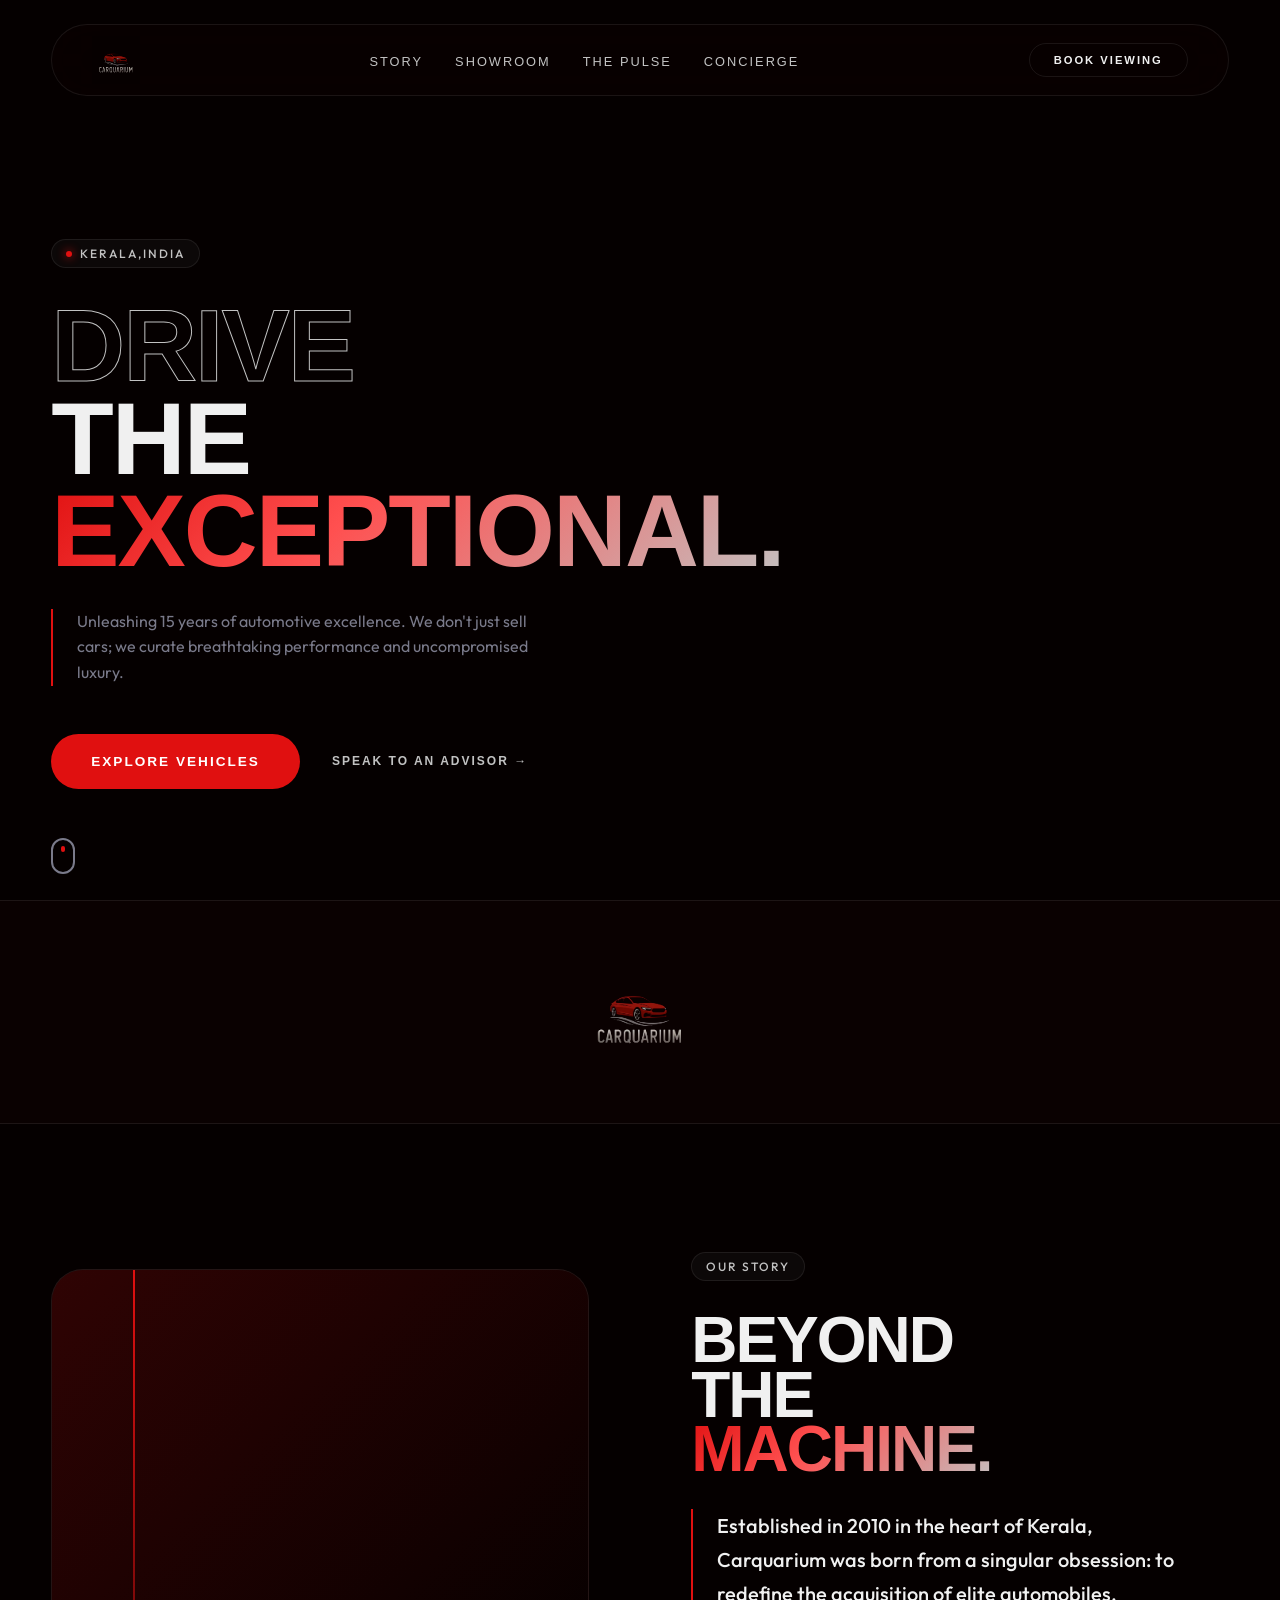
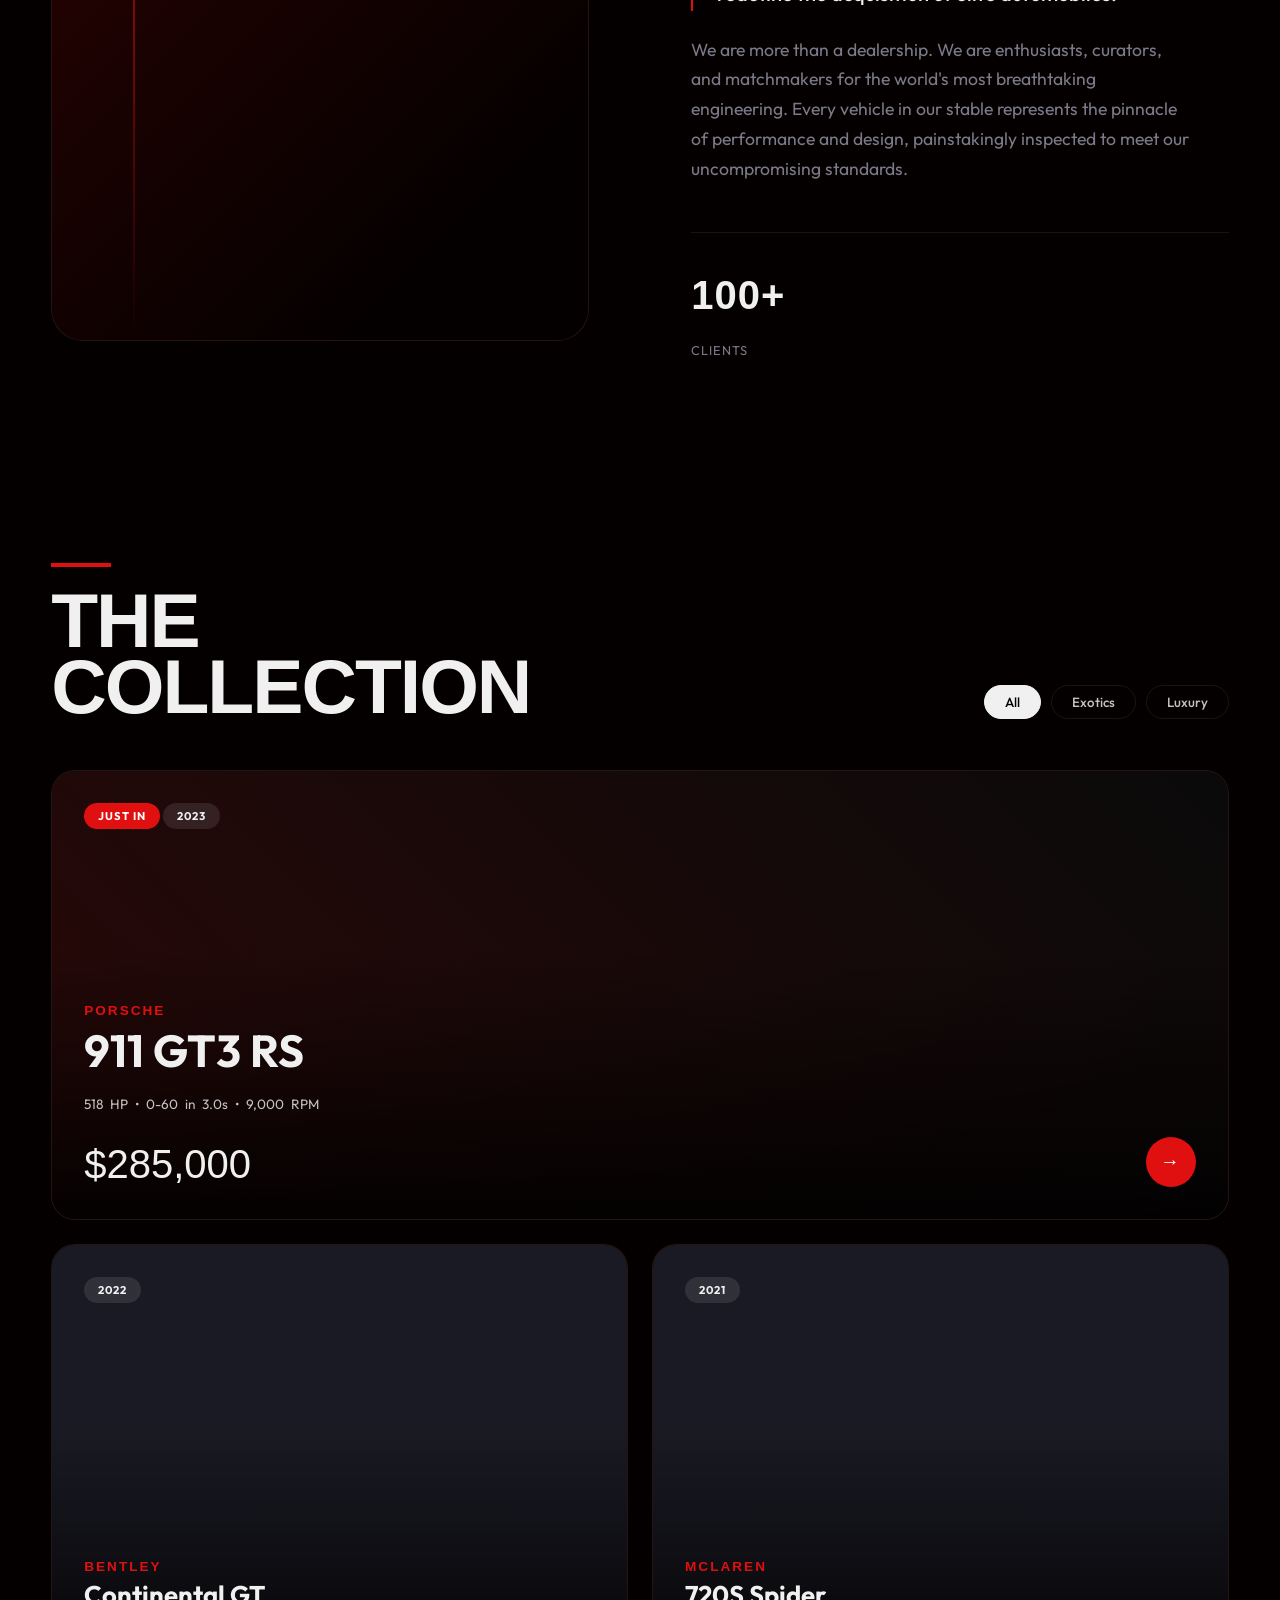
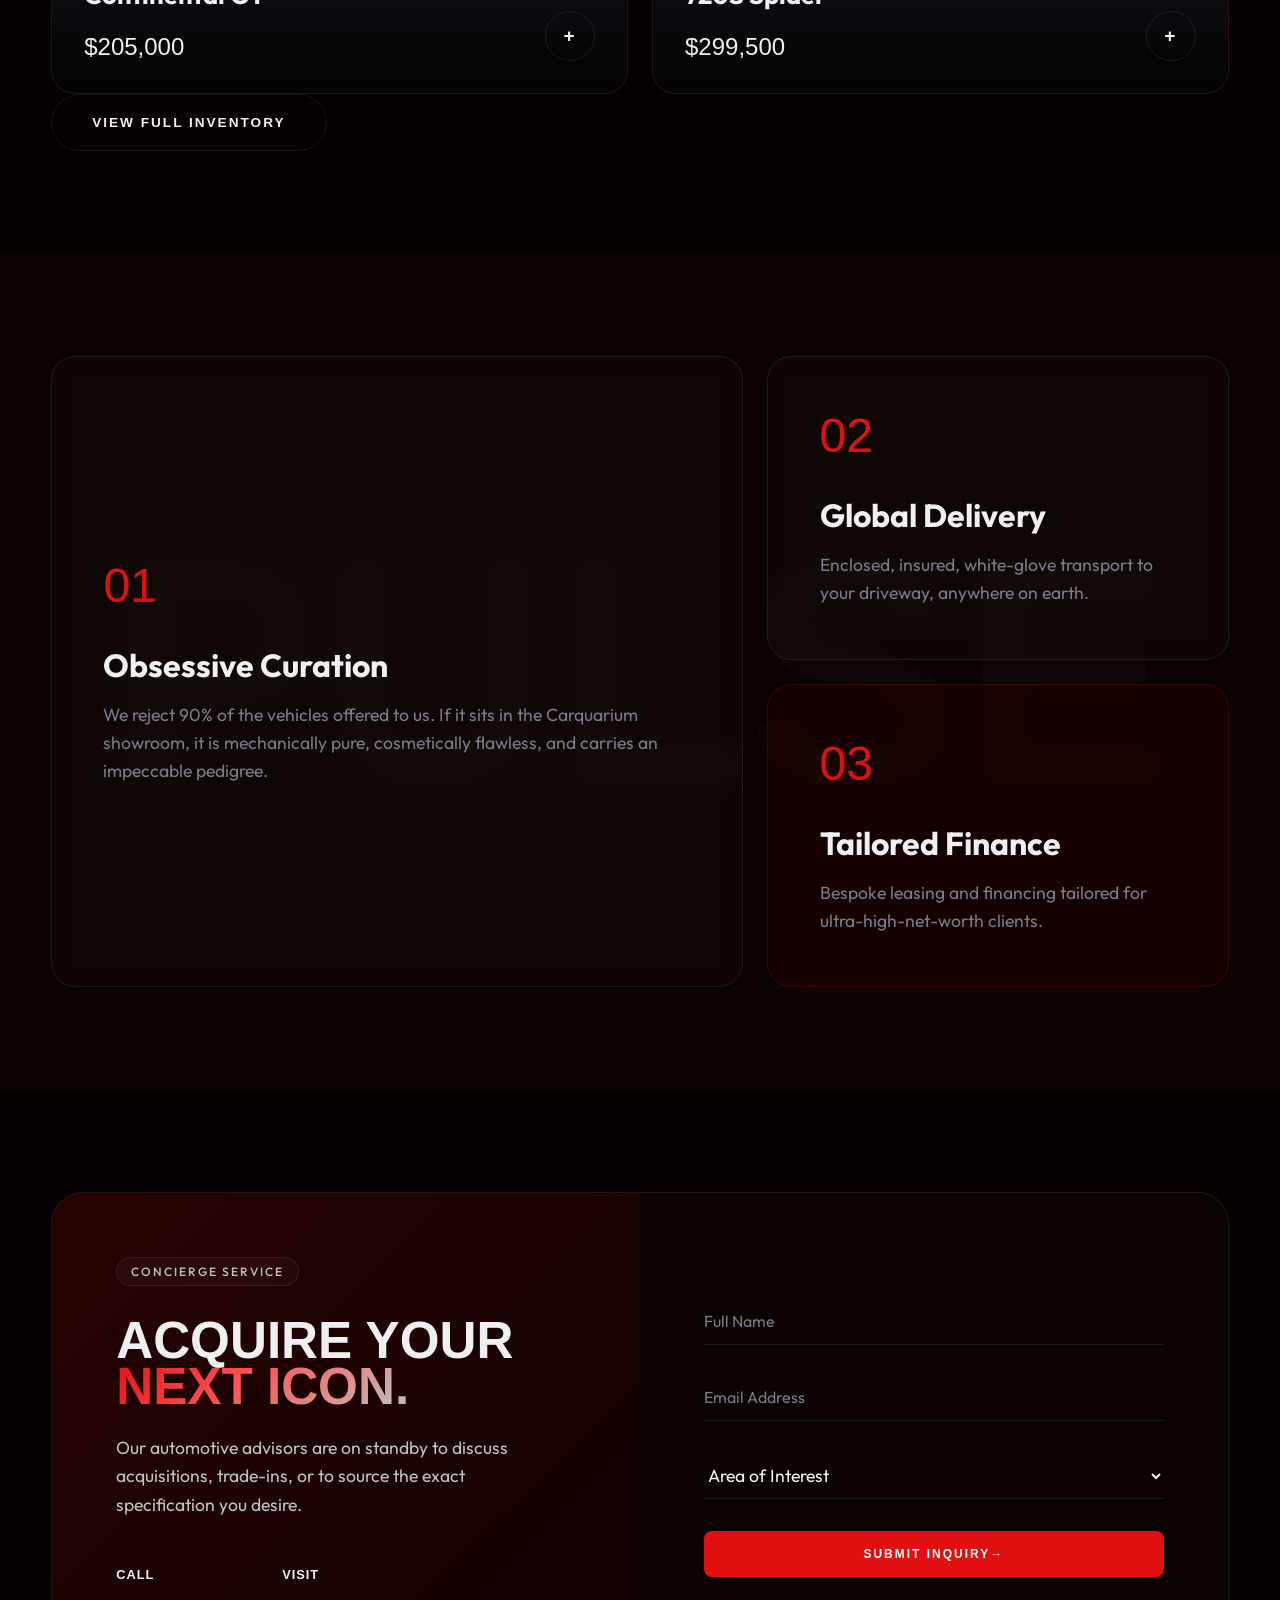
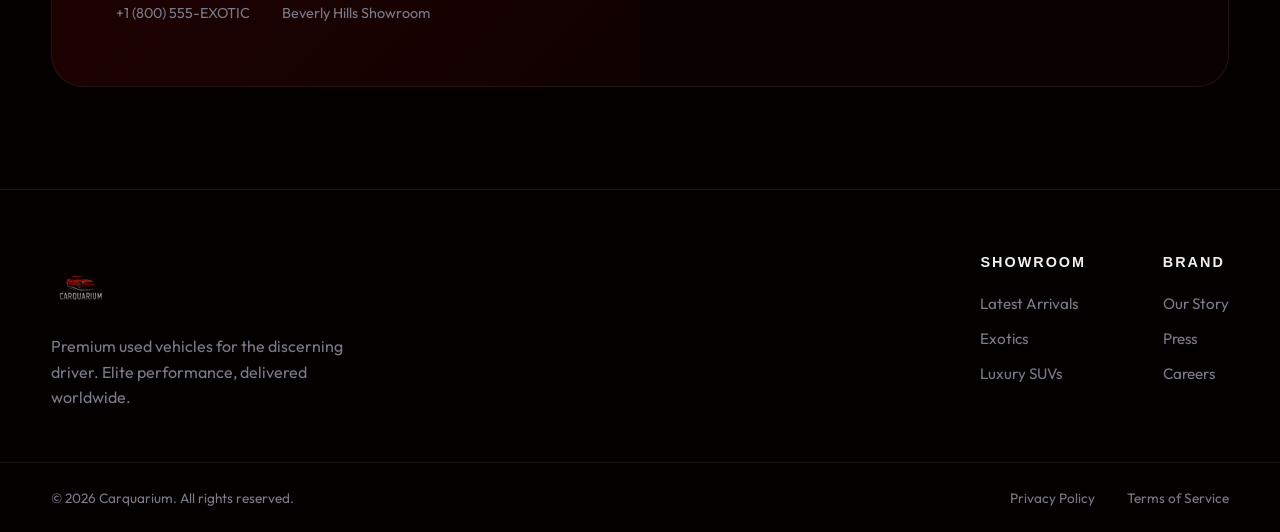
==== index.html @ a544fee6 "Added Whatsapp Feature" ====
<!DOCTYPE html>
<html lang="en">

<head>
  <meta charset="UTF-8" />
  <meta name="viewport" content="width=device-width, initial-scale=1.0" />
  <title>Carquarium | Elite Automotive Showroom</title>

  <link rel="preconnect" href="https://fonts.googleapis.com">
  <link rel="preconnect" href="https://fonts.gstatic.com" crossorigin>
  <link
    href="https://fonts.googleapis.com/css2?family=Syncopate:wght@400;700&family=Outfit:wght@300;400;500;700;900&display=swap"
    rel="stylesheet">
  <link rel="stylesheet" href="styles.css" />
</head>

<body>

  <!-- Floating Navbar -->
  <nav class="navbar drop-in" id="navbar">
    <div class="nav-pill">
      <a href="#" class="logo">
        <img src="logo.JPG" alt="Carquarium" class="logo-img" />
      </a>
      <ul class="nav-links">
        <li><a href="#about">Story</a></li>
        <li><a href="#showroom">Showroom</a></li>
        <li><a href="#pulse">The Pulse</a></li>
        <li><a href="#concierge">Concierge</a></li>
      </ul>
      <a href="#concierge" class="btn btn-outline nav-cta">Book Viewing</a>

      <button class="menu-btn" id="menu-btn">
        <span></span><span></span>
      </button>
    </div>
  </nav>

  <!-- Dynamic Hero -->
  <header class="hero" id="hero">
    <div class="hero-bg">
      <div class="glow-orb red"></div>
      <div class="glow-orb silver"></div>
      <div class="grid-overlay"></div>
    </div>

    <div class="hero-content container">
      <div class="hero-text">
        <div class="badge fade-up"><span class="dot"></span> Kerala,India</div>
        <h1 class="fade-up delay-1">
          <span class="outline-text">DRIVE</span><br />
          THE<br />
          <span class="gradient-text">EXCEPTIONAL.</span>
        </h1>
        <p class="fade-up delay-2">Unleashing 15 years of automotive excellence. We don't just sell cars; we curate
          breathtaking performance and uncompromised luxury.</p>
        <div class="hero-actions fade-up delay-3">
          <a href="#showroom" class="btn btn-primary btn-lg">Explore Vehicles</a>
          <a href="#concierge" class="btn btn-text">Speak to an Advisor &rarr;</a>
        </div>
      </div>

      <div class="scroll-prompt fade-up delay-5">
        <div class="mouse">
          <div class="wheel"></div>
        </div>
      </div>
  </header>

  <div class="brand-showcase section-dark">
    <div class="container center-content">
      <img src="logo.JPG" alt="Carquarium" class="showcase-logo" />
    </div>
  </div>

  <!-- About Section -->
  <section class="section about-story" id="about">
    <div class="container about-grid">
      <div class="about-visual reveal">
        <div class="visual-gradient-box"></div>
        <div class="visual-accent-line"></div>
      </div>
      <div class="about-content reveal">
        <div class="badge">Our Story</div>
        <h2>BEYOND<br />THE<br /><span class="gradient-text">MACHINE.</span></h2>
        <p class="lead-text">Established in 2010 in the heart of Kerala, Carquarium was born from a singular
          obsession: to redefine the acquisition of elite automobiles.</p>
        <p>We are more than a dealership. We are enthusiasts, curators, and matchmakers for the world's most
          breathtaking engineering. Every vehicle in our stable represents the pinnacle of performance and design,
          painstakingly inspected to meet our uncompromising standards.</p>
        <div class="about-stats-row">
          <div class="a-stat"><strong>100+</strong><br /> Clients</div>
          <!-- <div class="a-stat"><strong>40+</strong><br />Countries Served</div> -->
        </div>
      </div>
    </div>
  </section>

  <!-- Showroom (Bento Grid) -->
  <section class="section showroom" id="showroom">
    <div class="container">
      <div class="section-header boxed reveal">
        <div class="header-line"></div>
        <h2 class="title-massive">THE<br />COLLECTION</h2>
        <div class="filter-pills">
          <button class="filter-pill active" data-filter="all">All</button>
          <button class="filter-pill" data-filter="exotic">Exotics</button>
          <button class="filter-pill" data-filter="luxury">Luxury</button>
        </div>
      </div>

      <div class="bento-grid">
        <!-- Featured Huge Card -->
        <article class="bento-card hero-car exotic reveal">
          <div class="card-bg"></div>
          <div class="card-gradient"></div>
          <div class="card-content">
            <div class="car-tags">
              <span class="tag hot">JUST IN</span>
              <span class="tag">2023</span>
            </div>
            <div class="car-info">
              <h3 class="car-brand">PORSCHE</h3>
              <h4 class="car-model">911 GT3 RS</h4>
              <div class="specs">
                <span>518 HP</span> • <span>0-60 in 3.0s</span> • <span>9,000 RPM</span>
              </div>
              <div class="car-bottom">
                <div class="price">$285,000</div>
                <button class="btn btn-primary btn-icon">&rarr;</button>
              </div>
            </div>
          </div>
        </article>

        <!-- Standard Cards -->
        <article class="bento-card luxury reveal">
          <div class="card-bg"></div>
          <div class="card-gradient"></div>
          <div class="card-content">
            <div class="car-tags"><span class="tag">2022</span></div>
            <div class="car-info">
              <h3 class="car-brand">BENTLEY</h3>
              <h4 class="car-model">Continental GT</h4>
              <div class="car-bottom">
                <div class="price">$205,000</div>
                <button class="btn btn-outline btn-icon">+</button>
              </div>
            </div>
          </div>
        </article>

        <article class="bento-card exotic reveal">
          <div class="card-bg"></div>
          <div class="card-gradient"></div>
          <div class="card-content">
            <div class="car-tags"><span class="tag">2021</span></div>
            <div class="car-info">
              <h3 class="car-brand">MCLAREN</h3>
              <h4 class="car-model">720S Spider</h4>
              <div class="car-bottom">
                <div class="price">$299,500</div>
                <button class="btn btn-outline btn-icon">+</button>
              </div>
            </div>
          </div>
        </article>
      </div>

      <div class="center-btn reveal">
        <a href="inventory.html" class="btn btn-outline btn-lg">View Full Inventory</a>
      </div>
    </div>
  </section>

  <!-- The Pulse (Bento Features) -->
  <section class="section pulse section-dark" id="pulse">
    <div class="bg-typography">PULSE</div>
    <div class="container">
      <div class="bento-features">
        <div class="feature-box primary reveal">
          <div class="feat-icon">01</div>
          <h3>Obsessive Curation</h3>
          <p>We reject 90% of the vehicles offered to us. If it sits in the Carquarium showroom, it is mechanically
            pure, cosmetically flawless, and carries an impeccable pedigree.</p>
        </div>

        <div class="feature-box secondary reveal">
          <div class="feat-icon">02</div>
          <h3>Global Delivery</h3>
          <p>Enclosed, insured, white-glove transport to your driveway, anywhere on earth.</p>
        </div>

        <div class="feature-box secondary dark reveal">
          <div class="feat-icon">03</div>
          <h3>Tailored Finance</h3>
          <p>Bespoke leasing and financing tailored for ultra-high-net-worth clients.</p>
        </div>
      </div>
    </div>
  </section>

  <!-- Concierge (Contact Block) -->
  <section class="section concierge" id="concierge">
    <div class="container">
      <div class="concierge-card reveal">
        <div class="concierge-text">
          <div class="badge">Concierge Service</div>
          <h2>ACQUIRE YOUR<br /><span class="gradient-text">NEXT ICON.</span></h2>
          <p>Our automotive advisors are on standby to discuss acquisitions, trade-ins, or to source the exact
            specification you desire.</p>
          <div class="contact-methods">
            <div class="c-method">
              <strong>CALL</strong><br />+1 (800) 555-EXOTIC
            </div>
            <div class="c-method">
              <strong>VISIT</strong><br />Beverly Hills Showroom
            </div>
          </div>
        </div>

        <div class="concierge-form">
          <form id="contactForm">
            <div class="input-group">
              <input type="text" id="name" required placeholder=" " />
              <label for="name">Full Name</label>
            </div>
            <div class="input-group">
              <input type="email" id="email" required placeholder=" " />
              <label for="email">Email Address</label>
            </div>
            <div class="input-group">
              <select id="interest" required>
                <option value="" disabled selected>Area of Interest</option>
                <option value="buy">Acquire a Vehicle</option>
                <option value="sell">Sell/Trade my Vehicle</option>
                <option value="source">Source a specific car</option>
              </select>
            </div>
            <button type="submit" class="btn btn-primary btn-full">Submit Inquiry <span
                class="arrow">&rarr;</span></button>
            <div id="formSuccess" class="form-status">Message received. We will contact you shortly.</div>
          </form>
        </div>
      </div>
    </div>
  </section>

  <!-- Dark Footer -->
  <footer class="footer">
    <div class="container footer-content">
      <div class="footer-left">
        <img src="logo.JPG" class="footer-logo" alt="Carquarium">
        <p class="footer-desc">Premium used vehicles for the discerning driver. Elite performance, delivered worldwide.
        </p>
      </div>
      <div class="footer-links">
        <div class="link-col">
          <h4>Showroom</h4>
          <a href="#">Latest Arrivals</a>
          <a href="#">Exotics</a>
          <a href="#">Luxury SUVs</a>
        </div>
        <div class="link-col">
          <h4>Brand</h4>
          <a href="#">Our Story</a>
          <a href="#">Press</a>
          <a href="#">Careers</a>
        </div>
      </div>
    </div>
    <div class="container footer-bottom">
      <p>&copy; 2026 Carquarium. All rights reserved.</p>
      <div class="legal-links">
        <a href="#">Privacy Policy</a>
        <a href="#">Terms of Service</a>
      </div>
    </div>
  </footer>

  <script src="script.js"></script>
</body>

</html>
---- styles.css ----
/* ============================================================
   CARQUARIUM — High-End Redesign (Bento, Sleek, Dynamic)
   ============================================================ */

/* ——— RESET & BASE ——— */
*,
*::before,
*::after {
  box-sizing: border-box;
  margin: 0;
  padding: 0;
}

:root {
  --bg-deep: #050000;
  --bg-surface: #0a0101;
  --bg-bento: #110101;
  --red: #e01010;
  --red-glow: rgba(220, 16, 16, 0.3);
  --silver: #c2c2c2;
  --silver-dim: #7a7a8a;
  --white: #f0f0f0;
  --border-light: rgba(255, 255, 255, 0.08);

  --font-display: 'Syncopate', sans-serif;
  /* Wide, high-end display font */
  --font-sans: 'Outfit', sans-serif;
}

html {
  scroll-behavior: smooth;
  background: var(--bg-deep);
}

body {
  font-family: var(--font-sans);
  background-color: var(--bg-deep);
  color: var(--white);
  overflow-x: hidden;
  -webkit-font-smoothing: antialiased;
}

/* ——— TYPOGRAPHY & GRADS ——— */
.gradient-text {
  background: linear-gradient(135deg, var(--red) 0%, #ff5050 40%, var(--silver) 100%);
  -webkit-background-clip: text;
  -webkit-text-fill-color: transparent;
  background-clip: text;
}

.outline-text {
  color: transparent;
  -webkit-text-stroke: 1px var(--silver);
}

h1,
h2,
h3,
h4 {
  font-family: var(--font-display);
  text-transform: uppercase;
}

a {
  text-decoration: none;
  color: inherit;
}

ul {
  list-style: none;
}

/* ——— REUSABLE UI ——— */
.container {
  max-width: 1400px;
  margin: 0 auto;
  padding: 0 4vw;
}

.section {
  padding: 8vw 0;
  position: relative;
}

.section-dark {
  background: var(--bg-surface);
}

.badge {
  display: inline-flex;
  align-items: center;
  gap: 8px;
  padding: 6px 14px;
  border: 1px solid var(--border-light);
  border-radius: 100px;
  background: rgba(255, 255, 255, 0.03);
  font-size: 0.75rem;
  font-weight: 500;
  letter-spacing: 2px;
  text-transform: uppercase;
  margin-bottom: 2rem;
  color: var(--silver);
}

.badge .dot {
  width: 6px;
  height: 6px;
  background: var(--red);
  border-radius: 50%;
  box-shadow: 0 0 10px var(--red);
}

.btn {
  display: inline-flex;
  align-items: center;
  justify-content: center;
  padding: 16px 32px;
  font-family: var(--font-display);
  font-size: 0.75rem;
  font-weight: 700;
  letter-spacing: 2px;
  text-transform: uppercase;
  border-radius: 100px;
  transition: all 0.4s cubic-bezier(0.2, 0.8, 0.2, 1);
  cursor: pointer;
}

.btn-primary {
  background: var(--red);
  color: #fff;
  border: none;
}

.btn-primary:hover {
  background: #ff1e1e;
  box-shadow: 0 10px 30px var(--red-glow);
  transform: translateY(-2px);
}

.btn-outline {
  background: transparent;
  color: var(--white);
  border: 1px solid var(--border-light);
}

.btn-outline:hover {
  border-color: var(--silver);
  background: rgba(255, 255, 255, 0.05);
}

.btn-text {
  background: transparent;
  color: var(--silver);
  padding: 16px 0;
}

.btn-text:hover {
  color: var(--red);
  letter-spacing: 3px;
}

.btn-icon {
  width: 50px;
  height: 50px;
  padding: 0;
  border-radius: 50%;
  font-size: 1.2rem;
}

.btn-lg {
  padding: 20px 40px;
  font-size: 0.85rem;
}

.btn-full {
  width: 100%;
  border-radius: 8px;
}

/* ——— DYNAMIC MAXIMIZING NAVBAR ——— */
.navbar {
  position: fixed;
  top: 1.5rem;
  left: 0;
  right: 0;
  z-index: 1000;
  display: flex;
  justify-content: center;
  transition: all 0.5s cubic-bezier(0.16, 1, 0.3, 1);
  pointer-events: none;
}

.navbar.scrolled {
  top: 0;
  pointer-events: auto;
}

.nav-pill {
  pointer-events: auto;
  width: 92%;
  max-width: 1200px;
  background: rgba(10, 1, 1, 0.6);
  backdrop-filter: blur(24px);
  -webkit-backdrop-filter: blur(24px);
  border: 1px solid var(--border-light);
  padding: 0.7rem 2.5rem;
  border-radius: 100px;
  display: flex;
  align-items: center;
  justify-content: space-between;
  transition: all 0.5s cubic-bezier(0.16, 1, 0.3, 1);
}

.navbar.scrolled .nav-pill {
  width: 100%;
  max-width: 100%;
  border-radius: 0;
  background: rgba(5, 0, 0, 0.92);
  padding: 1rem 6vw;
  border-left: none;
  border-right: none;
  border-top: none;
  box-shadow: 0 10px 40px rgba(0, 0, 0, 0.5);
}

.logo-img {
  height: 48px;
  transition: height 0.4s ease;
  mix-blend-mode: screen;
  filter: contrast(1.1);
  display: block;
}

.navbar.scrolled .logo-img {
  height: 44px;
}

.nav-links {
  display: flex;
  gap: 2.5vw;
}

.nav-links a {
  font-size: 0.8rem;
  font-weight: 500;
  color: var(--silver);
  text-transform: uppercase;
  letter-spacing: 2px;
  font-family: var(--font-display);
  transition: all 0.3s ease;
}

.nav-links a:hover {
  color: var(--white);
  text-shadow: 0 0 10px var(--red);
}

.nav-cta {
  padding: 10px 24px;
  font-size: 0.7rem;
}

.menu-btn {
  display: none;
}

/* ——— HERO (DYNAMIC ASYMMETRIC) ——— */
.hero {
  min-height: 100vh;
  position: relative;
  display: flex;
  align-items: center;
  padding-top: 10vw;
  overflow: hidden;
}

.hero-bg {
  position: absolute;
  inset: 0;
  z-index: -1;
  background: var(--bg-deep);
}

.glow-orb {
  position: absolute;
  border-radius: 50%;
  filter: blur(150px);
  animation: float 10s ease-in-out infinite alternate;
}

.glow-orb.red {
  width: 60vw;
  height: 60vw;
  background: rgba(220, 16, 16, 0.15);
  top: -10vw;
  right: -20vw;
}

.glow-orb.silver {
  width: 50vw;
  height: 50vw;
  background: rgba(255, 255, 255, 0.05);
  bottom: -20vw;
  left: -10vw;
  animation-delay: -5s;
}

.grid-overlay {
  position: absolute;
  inset: 0;
  background-image:
    linear-gradient(rgba(255, 255, 255, 0.03) 1px, transparent 1px),
    linear-gradient(90deg, rgba(255, 255, 255, 0.03) 1px, transparent 1px);
  background-size: 4vw 4vw;
  mask-image: linear-gradient(to bottom, black 40%, transparent 100%);
  -webkit-mask-image: linear-gradient(to bottom, black 40%, transparent 100%);
}

.hero-content {
  width: 100%;
  display: flex;
  justify-content: space-between;
  align-items: flex-end;
}

.hero-text {
  max-width: 800px;
}

.hero-text h1 {
  font-size: clamp(3.5rem, 8vw, 8rem);
  line-height: 0.9;
  letter-spacing: -2px;
  margin-bottom: 2rem;
}

.hero-text p {
  font-size: clamp(1rem, 1.2vw, 1.2rem);
  color: var(--silver-dim);
  max-width: 480px;
  line-height: 1.6;
  margin-bottom: 3rem;
  border-left: 2px solid var(--red);
  padding-left: 1.5rem;
}

.hero-actions {
  display: flex;
  gap: 2rem;
  align-items: center;
}

.hero-stats {
  display: flex;
  flex-direction: column;
  gap: 1.5rem;
  padding-bottom: 2vw;
}

.stat-val {
  font-family: var(--font-display);
  font-size: 2rem;
  font-weight: 700;
  color: var(--white);
}

.stat-label {
  font-size: 0.75rem;
  color: var(--silver-dim);
  text-transform: uppercase;
  letter-spacing: 1px;
  line-height: 1.3;
}

/* Mouse Scroll */
.scroll-prompt {
  position: absolute;
  bottom: 2vw;
  left: 4vw;
}

.mouse {
  width: 24px;
  height: 36px;
  border: 2px solid var(--silver-dim);
  border-radius: 12px;
  display: flex;
  justify-content: center;
}

.wheel {
  width: 4px;
  height: 6px;
  background: var(--red);
  border-radius: 2px;
  margin-top: 6px;
  animation: scrollWheel 2s infinite;
}

.center-content {
  display: flex;
  justify-content: center;
  align-items: center;
}
.showcase-logo {
  height: 120px;
  mix-blend-mode: screen;
  filter: contrast(1.1) brightness(1.2);
  opacity: 0.8;
  transition: all 0.5s ease;
}
.showcase-logo:hover {
  opacity: 1;
  transform: scale(1.05);
  filter: contrast(1.1) brightness(1.4);
}
.brand-showcase {
  padding: 4vw 0;
  border-top: 1px solid var(--border-light);
  border-bottom: 1px solid var(--border-light);
}

/* ——— MARQUEE ——— */
.brand-marquee {
  padding: 3vw 0;
  border-top: 1px solid var(--border-light);
  border-bottom: 1px solid var(--border-light);
  overflow: hidden;
  display: flex;
}

.marquee-track {
  display: flex;
  width: fit-content;
  animation: marquee 30s linear infinite;
}

.marquee-content {
  display: flex;
  align-items: center;
  gap: 4vw;
  padding-right: 4vw;
}

.marquee-content h2 {
  font-size: clamp(2rem, 4vw, 4rem);
  color: transparent;
  -webkit-text-stroke: 1px var(--silver-dim);
  letter-spacing: 2px;
  margin: 0;
}

.marquee-content .slash {
  font-size: 3rem;
  color: var(--red);
  font-family: var(--font-display);
}

/* ——— ABOUT STORY ——— */
.about-story {
  padding: 10vw 0;
}

.about-grid {
  display: grid;
  grid-template-columns: 1fr 1fr;
  gap: 8vw;
  align-items: center;
}

.about-visual {
  position: relative;
  width: 100%;
  aspect-ratio: 4/5;
  background: var(--bg-bento);
  border: 1px solid var(--border-light);
  border-radius: 32px;
  overflow: hidden;
}

.visual-gradient-box {
  position: absolute;
  inset: 0;
  background: linear-gradient(135deg, rgba(220, 16, 16, 0.15) 0%, rgba(5, 0, 0, 1) 80%);
}

.visual-accent-line {
  position: absolute;
  top: 0;
  left: 15%;
  width: 2px;
  height: 100%;
  background: linear-gradient(to bottom, var(--red), transparent);
}

.about-content h2 {
  font-size: clamp(3rem, 5vw, 5rem);
  line-height: 0.85;
  letter-spacing: -2px;
  margin-bottom: 2rem;
}

.about-content p {
  color: var(--silver-dim);
  font-size: 1.1rem;
  line-height: 1.7;
  margin-bottom: 1.5rem;
  max-width: 500px;
}

.about-content .lead-text {
  color: var(--white);
  font-size: 1.25rem;
  font-weight: 500;
  padding-left: 1.5rem;
  border-left: 2px solid var(--red);
}

.about-stats-row {
  display: flex;
  gap: 4rem;
  margin-top: 3rem;
  padding-top: 2.5rem;
  border-top: 1px solid var(--border-light);
}

.a-stat strong {
  display: block;
  font-family: var(--font-display);
  font-size: 2.5rem;
  color: var(--white);
  margin-bottom: 0.5rem;
}

.a-stat {
  font-size: 0.8rem;
  color: var(--silver-dim);
  text-transform: uppercase;
  letter-spacing: 1px;
}

/* ——— SHOWROOM (BENTO GRID) ——— */
.section-header.boxed {
  display: flex;
  justify-content: space-between;
  align-items: flex-end;
  margin-bottom: 4vw;
  position: relative;
}

.header-line {
  position: absolute;
  top: -2vw;
  left: 0;
  width: 60px;
  height: 4px;
  background: var(--red);
}

.title-massive {
  font-size: clamp(3rem, 6vw, 6rem);
  line-height: 0.85;
  letter-spacing: -2px;
}

.filter-pills {
  display: flex;
  gap: 10px;
}

.filter-pill {
  padding: 8px 20px;
  background: transparent;
  border: 1px solid var(--border-light);
  color: var(--silver);
  border-radius: 100px;
  cursor: pointer;
  font-family: var(--font-sans);
  font-weight: 500;
  transition: all 0.3s;
}

.filter-pill:hover,
.filter-pill.active {
  background: var(--white);
  color: #000;
  border-color: var(--white);
}

.bento-grid {
  display: grid;
  grid-template-columns: repeat(2, 1fr);
  grid-auto-rows: 450px;
  gap: 24px;
}

.bento-card {
  position: relative;
  background: var(--bg-bento);
  border-radius: 24px;
  overflow: hidden;
  border: 1px solid var(--border-light);
  transition: transform 0.4s, border-color 0.4s;
  cursor: pointer;
}

.bento-card:hover {
  transform: translateY(-8px);
  border-color: rgba(220, 16, 16, 0.3);
}

/* Featured car spans full width on top */
.bento-card.hero-car {
  grid-column: span 2;
  grid-row: span 1;
}

.card-bg {
  position: absolute;
  inset: 0;
  background-color: #1a1a24;
  /* Will be replaced with real images later. Using dynamic gradients for now */
}

.bento-card.hero-car .card-bg {
  background: linear-gradient(45deg, #2a0808, #0a0a0a);
}

.card-gradient {
  position: absolute;
  inset: 0;
  background: linear-gradient(to top, rgba(0, 0, 0, 0.9), transparent 60%);
}

.card-content {
  position: absolute;
  inset: 0;
  padding: 2.5vw;
  display: flex;
  flex-direction: column;
  justify-content: space-between;
}

.car-tags .tag {
  display: inline-block;
  padding: 6px 14px;
  background: rgba(255, 255, 255, 0.1);
  backdrop-filter: blur(10px);
  border-radius: 100px;
  font-size: 0.7rem;
  font-weight: 700;
  letter-spacing: 1px;
}

.tag.hot {
  background: var(--red);
  color: white;
}

.car-brand {
  font-size: 0.85rem;
  color: var(--red);
  letter-spacing: 2px;
  margin-bottom: 4px;
}

.car-model {
  font-size: clamp(1.5rem, 2vw, 2.5rem);
  text-transform: none;
  font-family: var(--font-sans);
  font-weight: 700;
}

.hero-car .car-model {
  font-size: clamp(2rem, 3.5vw, 4rem);
  margin-bottom: 1rem;
}

.specs {
  color: var(--silver);
  font-size: 0.85rem;
  margin-bottom: 1.5rem;
  word-spacing: 4px;
}

.car-bottom {
  display: flex;
  justify-content: space-between;
  align-items: flex-end;
}

.price {
  font-family: var(--font-display);
  font-size: 1.5rem;
}

.hero-car .price {
  font-size: 2.5rem;
  color: var(--white);
}

/* ——— PULSE (BENTO FEATURES) ——— */
.pulse {
  overflow: hidden;
}

.bg-typography {
  position: absolute;
  top: 50%;
  left: 50%;
  transform: translate(-50%, -50%);
  font-family: var(--font-display);
  font-size: 25vw;
  color: rgba(255, 255, 255, 0.015);
  font-weight: 900;
  pointer-events: none;
  z-index: 0;
}

.bento-features {
  position: relative;
  z-index: 1;
  display: grid;
  grid-template-columns: 1.5fr 1fr;
  grid-template-rows: repeat(2, minmax(250px, auto));
  gap: 24px;
}

.feature-box {
  background: rgba(255, 255, 255, 0.02);
  border: 1px solid var(--border-light);
  border-radius: 24px;
  padding: 4vw;
  backdrop-filter: blur(10px);
  transition: background 0.4s;
}

.feature-box:hover {
  background: rgba(255, 255, 255, 0.04);
}

.feature-box.primary {
  grid-row: span 2;
  display: flex;
  flex-direction: column;
  justify-content: center;
}

.feature-box.dark {
  background: rgba(220, 16, 16, 0.05);
  border-color: rgba(220, 16, 16, 0.2);
}

.feat-icon {
  font-family: var(--font-display);
  font-size: 3rem;
  color: var(--red);
  margin-bottom: 2rem;
}

.feature-box h3 {
  font-size: 2rem;
  margin-bottom: 1rem;
  text-transform: none;
  font-family: var(--font-sans);
}

.feature-box p {
  color: var(--silver-dim);
  line-height: 1.6;
  font-size: 1.1rem;
}

/* ——— CONCIERGE (FORM) ——— */
.concierge-card {
  display: grid;
  grid-template-columns: 1fr 1fr;
  gap: 0;
  background: var(--bg-bento);
  border: 1px solid var(--border-light);
  border-radius: 32px;
  overflow: hidden;
}

.concierge-text {
  padding: 5vw;
  background: linear-gradient(135deg, rgba(220, 16, 16, 0.1), transparent);
}

.concierge-text h2 {
  font-size: clamp(2rem, 4vw, 4rem);
  margin-bottom: 1.5rem;
  line-height: 0.9;
}

.concierge-text p {
  color: var(--silver);
  margin-bottom: 3rem;
  font-size: 1.1rem;
  line-height: 1.6;
  max-width: 400px;
}

.contact-methods {
  display: flex;
  gap: 2rem;
}

.c-method strong {
  color: var(--white);
  font-family: var(--font-display);
  font-size: 0.8rem;
  letter-spacing: 1px;
  display: block;
  margin-bottom: 4px;
}

.c-method {
  color: var(--silver-dim);
  font-size: 0.9rem;
}

.concierge-form {
  padding: 5vw;
  background: rgba(0, 0, 0, 0.4);
  display: flex;
  align-items: center;
}

.concierge-form form {
  width: 100%;
}

.input-group {
  position: relative;
  margin-bottom: 2rem;
}

.input-group input,
.input-group select {
  width: 100%;
  background: transparent;
  border: none;
  border-bottom: 1px solid var(--border-light);
  padding: 10px 0;
  color: var(--white);
  font-family: var(--font-sans);
  font-size: 1.1rem;
  outline: none;
  transition: border-color 0.3s;
}

.input-group select option {
  background: var(--bg-deep);
}

.input-group label {
  position: absolute;
  top: 10px;
  left: 0;
  color: var(--silver-dim);
  transition: all 0.3s;
  pointer-events: none;
}

.input-group input:focus,
.input-group select:focus {
  border-bottom-color: var(--red);
}

.input-group input:focus~label,
.input-group input:not(:placeholder-shown)~label {
  top: -16px;
  font-size: 0.75rem;
  color: var(--red);
}

.form-status {
  display: none;
  margin-top: 1rem;
  color: #4ade80;
  font-size: 0.9rem;
}

/* ——— INVENTORY PAGE ——— */
.page-header {
  padding-top: 15vw;
  padding-bottom: 5vw;
  border-bottom: 1px solid var(--border-light);
  background: var(--bg-deep);
}

.page-header p {
  color: var(--silver-dim);
  font-size: 1.2rem;
  margin-top: 1rem;
}

.inventory-page {
  padding: 5vw 0;
  background: var(--bg-surface);
}

.inventory-layout {
  display: flex;
  gap: 4vw;
  align-items: flex-start;
}

.filters-sidebar {
  flex: 0 0 260px;
  background: var(--bg-bento);
  border: 1px solid var(--border-light);
  border-radius: 24px;
  padding: 2.5rem 2rem;
  position: sticky;
  top: 100px;
}

.filter-group {
  margin-bottom: 2.5rem;
}

.filter-group h4 {
  color: var(--white);
  font-size: 0.9rem;
  margin-bottom: 1.5rem;
  letter-spacing: 2px;
}

.filter-label {
  display: flex;
  align-items: center;
  gap: 12px;
  color: var(--silver-dim);
  margin-bottom: 16px;
  cursor: pointer;
  font-size: 0.95rem;
  transition: color 0.3s;
}

.filter-label:hover {
  color: var(--white);
}

.filter-label input {
  accent-color: var(--red);
  width: 16px;
  height: 16px;
}

.inventory-grid {
  flex: 1;
  display: grid;
  grid-template-columns: repeat(auto-fill, minmax(320px, 1fr));
  grid-auto-rows: 400px;
  gap: 24px;
}

/* ——— FOOTER ——— */
.footer {
  border-top: 1px solid var(--border-light);
  padding: 5vw 0 2vw;
  background: var(--bg-deep);
}

.footer-content {
  display: flex;
  justify-content: space-between;
  margin-bottom: 4vw;
  flex-wrap: wrap;
  gap: 4vw;
}

.footer-logo {
  height: 60px;
  mix-blend-mode: screen;
  filter: contrast(1.1);
  margin-bottom: 1rem;
}

.footer-desc {
  color: var(--silver-dim);
  max-width: 300px;
  line-height: 1.6;
}

.footer-links {
  display: flex;
  gap: 6vw;
}

.link-col h4 {
  color: var(--white);
  margin-bottom: 1.5rem;
  font-size: 0.9rem;
  letter-spacing: 2px;
}

.link-col a {
  display: block;
  color: var(--silver-dim);
  margin-bottom: 1rem;
  font-size: 0.95rem;
  transition: color 0.3s;
}

.link-col a:hover {
  color: var(--red);
}

.footer-bottom {
  border-top: 1px solid var(--border-light);
  padding-top: 2vw;
  display: flex;
  justify-content: space-between;
  align-items: center;
  color: var(--silver-dim);
  font-size: 0.85rem;
}

.legal-links {
  display: flex;
  gap: 2rem;
}

.legal-links a:hover {
  color: var(--white);
}

/* ——— ANIMATIONS ——— */
@keyframes float {
  0% {
    transform: translateY(0) scale(1);
  }

  100% {
    transform: translateY(-40px) scale(1.05);
  }
}

@keyframes scrollWheel {
  0% {
    transform: translateY(0);
    opacity: 1;
  }

  100% {
    transform: translateY(8px);
    opacity: 0;
  }
}

@keyframes marquee {
  0% {
    transform: translateX(0);
  }

  100% {
    transform: translateX(-50%);
  }
}

/* Reveal triggers */
.fade-up {
  opacity: 0;
  transform: translateY(30px);
  animation: fadeUpAnim 1s cubic-bezier(0.2, 0.8, 0.2, 1) forwards;
}

.delay-1 {
  animation-delay: 0.1s;
}

.delay-2 {
  animation-delay: 0.2s;
}

.delay-3 {
  animation-delay: 0.3s;
}

.delay-4 {
  animation-delay: 0.4s;
}

.delay-5 {
  animation-delay: 0.5s;
}

@keyframes fadeUpAnim {
  to {
    opacity: 1;
    transform: translateY(0);
  }
}

.reveal {
  opacity: 0;
  transform: translateY(40px);
  transition: all 0.8s cubic-bezier(0.2, 0.8, 0.2, 1);
}

.reveal.visible {
  opacity: 1;
  transform: translateY(0);
}

/* ——— RESPONSIVE ——— */
@media (max-width: 1024px) {
  .hero-content {
    flex-direction: column;
    align-items: flex-start;
    gap: 4rem;
  }

  .stat-pill {
    transform: translateX(0);
  }

  .hero-stats {
    flex-direction: row;
    flex-wrap: wrap;
  }

  .about-grid {
    grid-template-columns: 1fr;
    gap: 4rem;
  }

  .about-visual {
    aspect-ratio: 16/9;
  }

  .bento-grid {
    grid-template-columns: repeat(2, 1fr);
  }

  .bento-card.hero-car {
    grid-column: span 2;
    grid-row: span 1;
  }

  .bento-features {
    grid-template-columns: 1fr;
  }

  .feature-box.primary {
    grid-row: span 1;
  }

  .concierge-card {
    grid-template-columns: 1fr;
  }

  .inventory-layout {
    flex-direction: column;
  }

  .filters-sidebar {
    top: 0;
    width: 100%;
    position: relative;
    margin-bottom: 2rem;
  }
}

@media (max-width: 768px) {

  .nav-links,
  .nav-cta {
    display: none;
  }

  .menu-btn {
    display: flex;
    flex-direction: column;
    gap: 6px;
    background: none;
    border: none;
    padding: 4px;
    cursor: pointer;
    margin-left: auto;
  }

  .menu-btn span {
    display: block;
    width: 24px;
    height: 2px;
    background: white;
    transition: 0.3s;
  }

  .nav-pill {
    width: 100%;
    border-radius: 0;
    justify-content: space-between;
    background: rgba(5, 0, 0, 0.9);
    border: none;
    border-bottom: 1px solid var(--border-light);
  }

  .bento-grid {
    grid-template-columns: 1fr;
  }

  .bento-card.hero-car {
    grid-column: span 1;
  }

  .hero-text h1 {
    font-size: 3.5rem;
  }

  .footer-content {
    flex-direction: column;
  }

  .footer-bottom {
    flex-direction: column;
    gap: 1rem;
    text-align: center;
  }
}
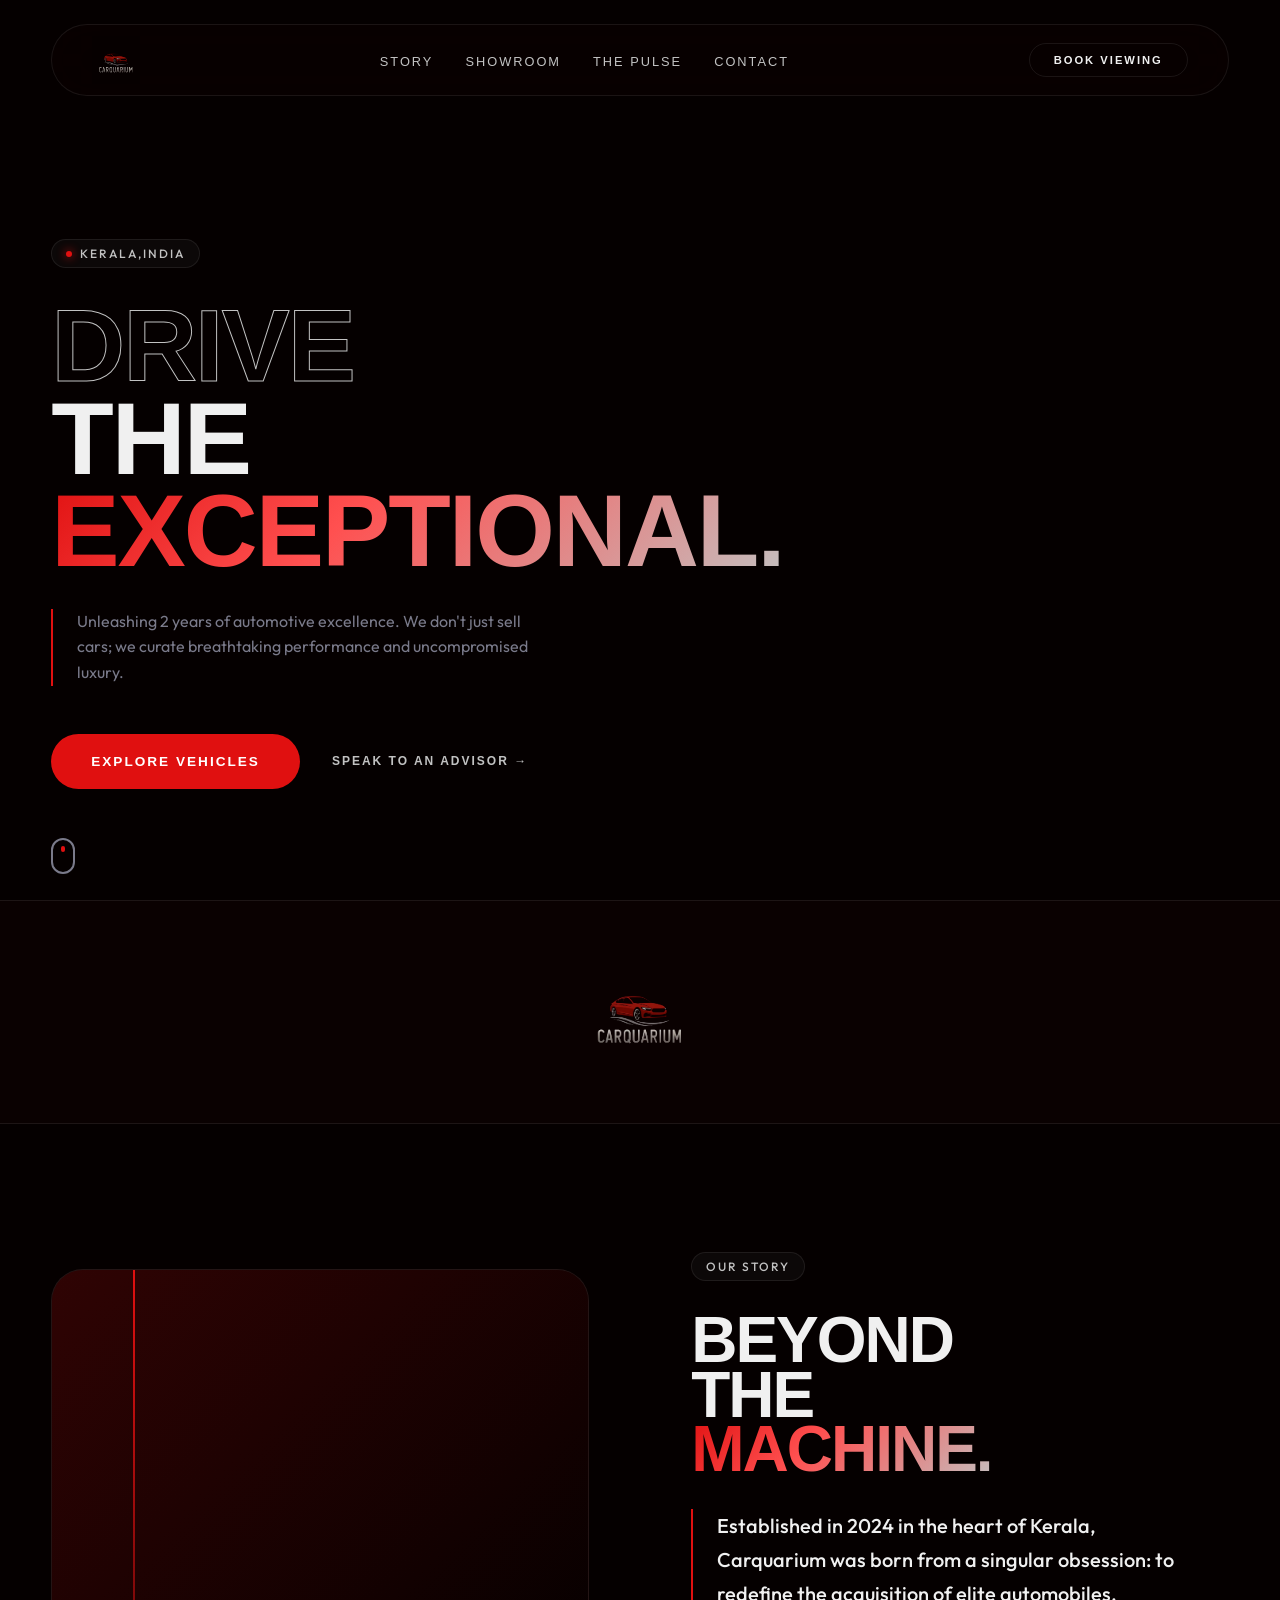
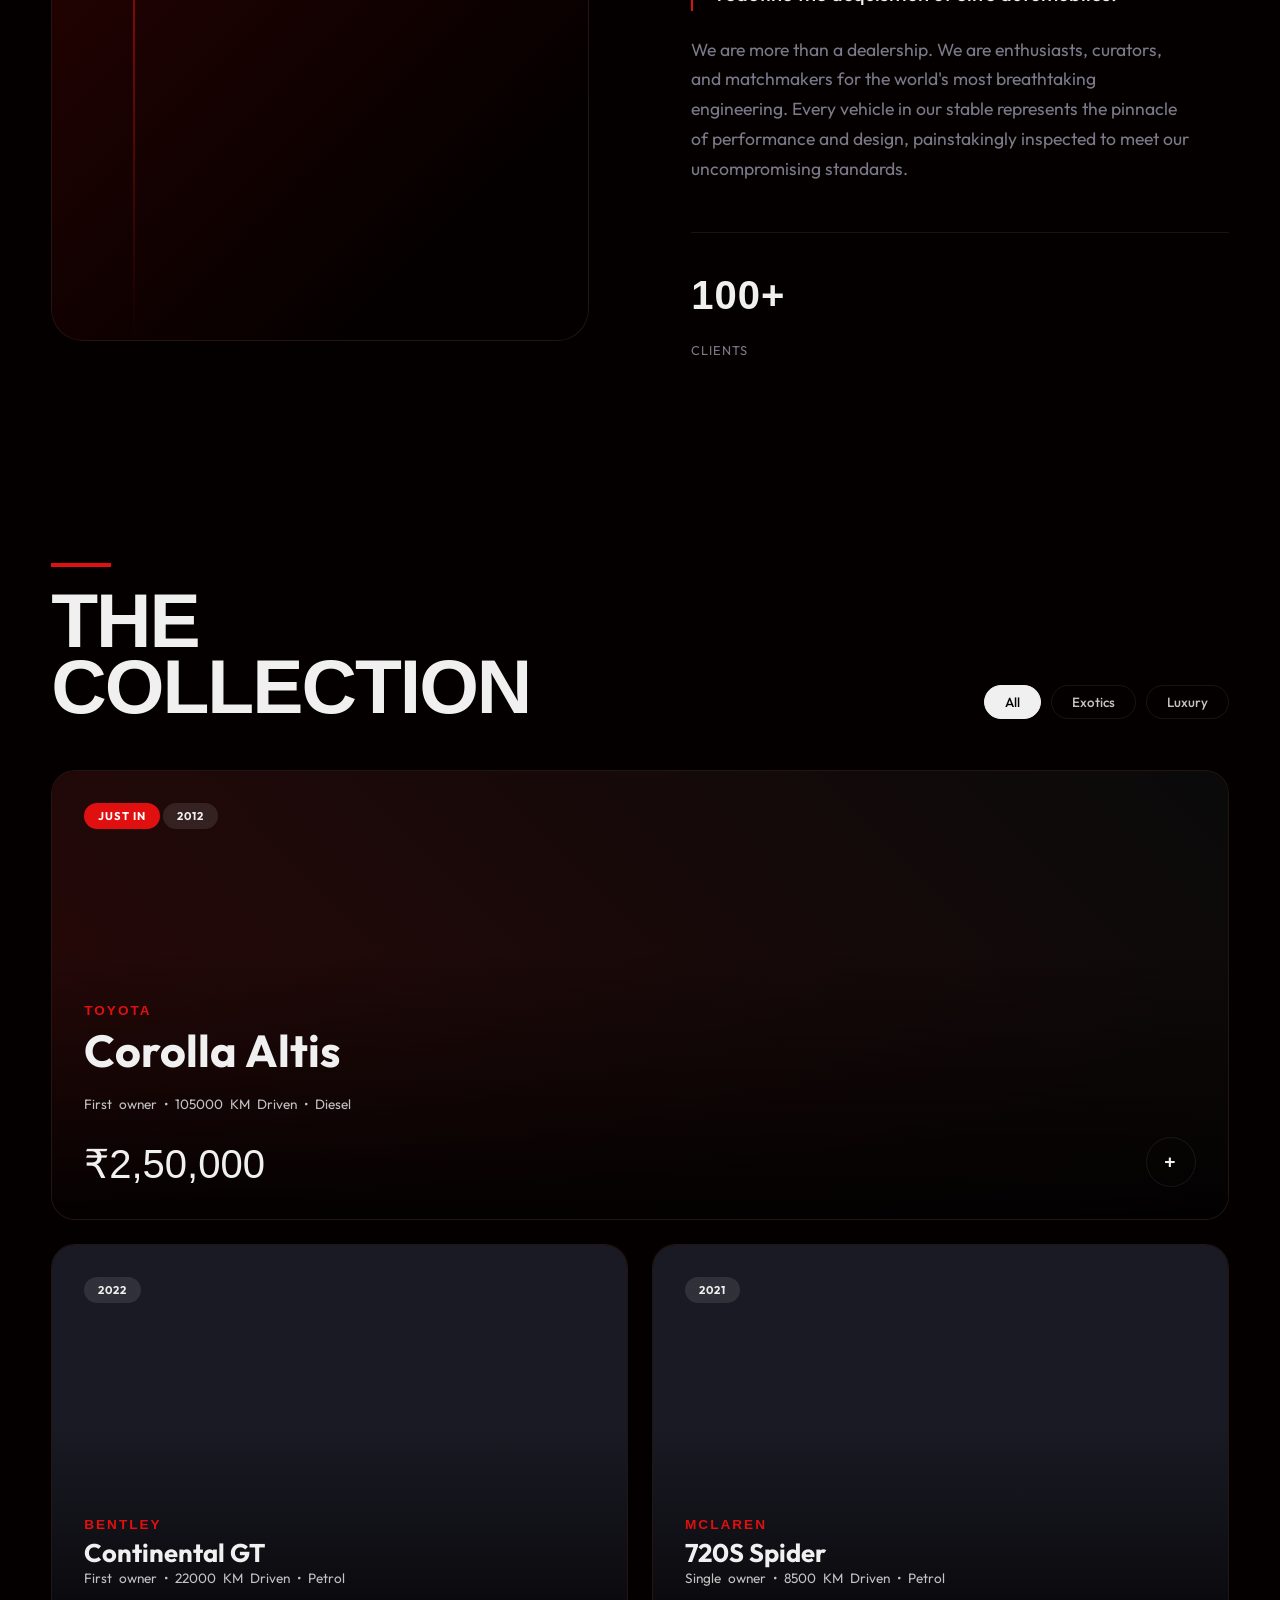
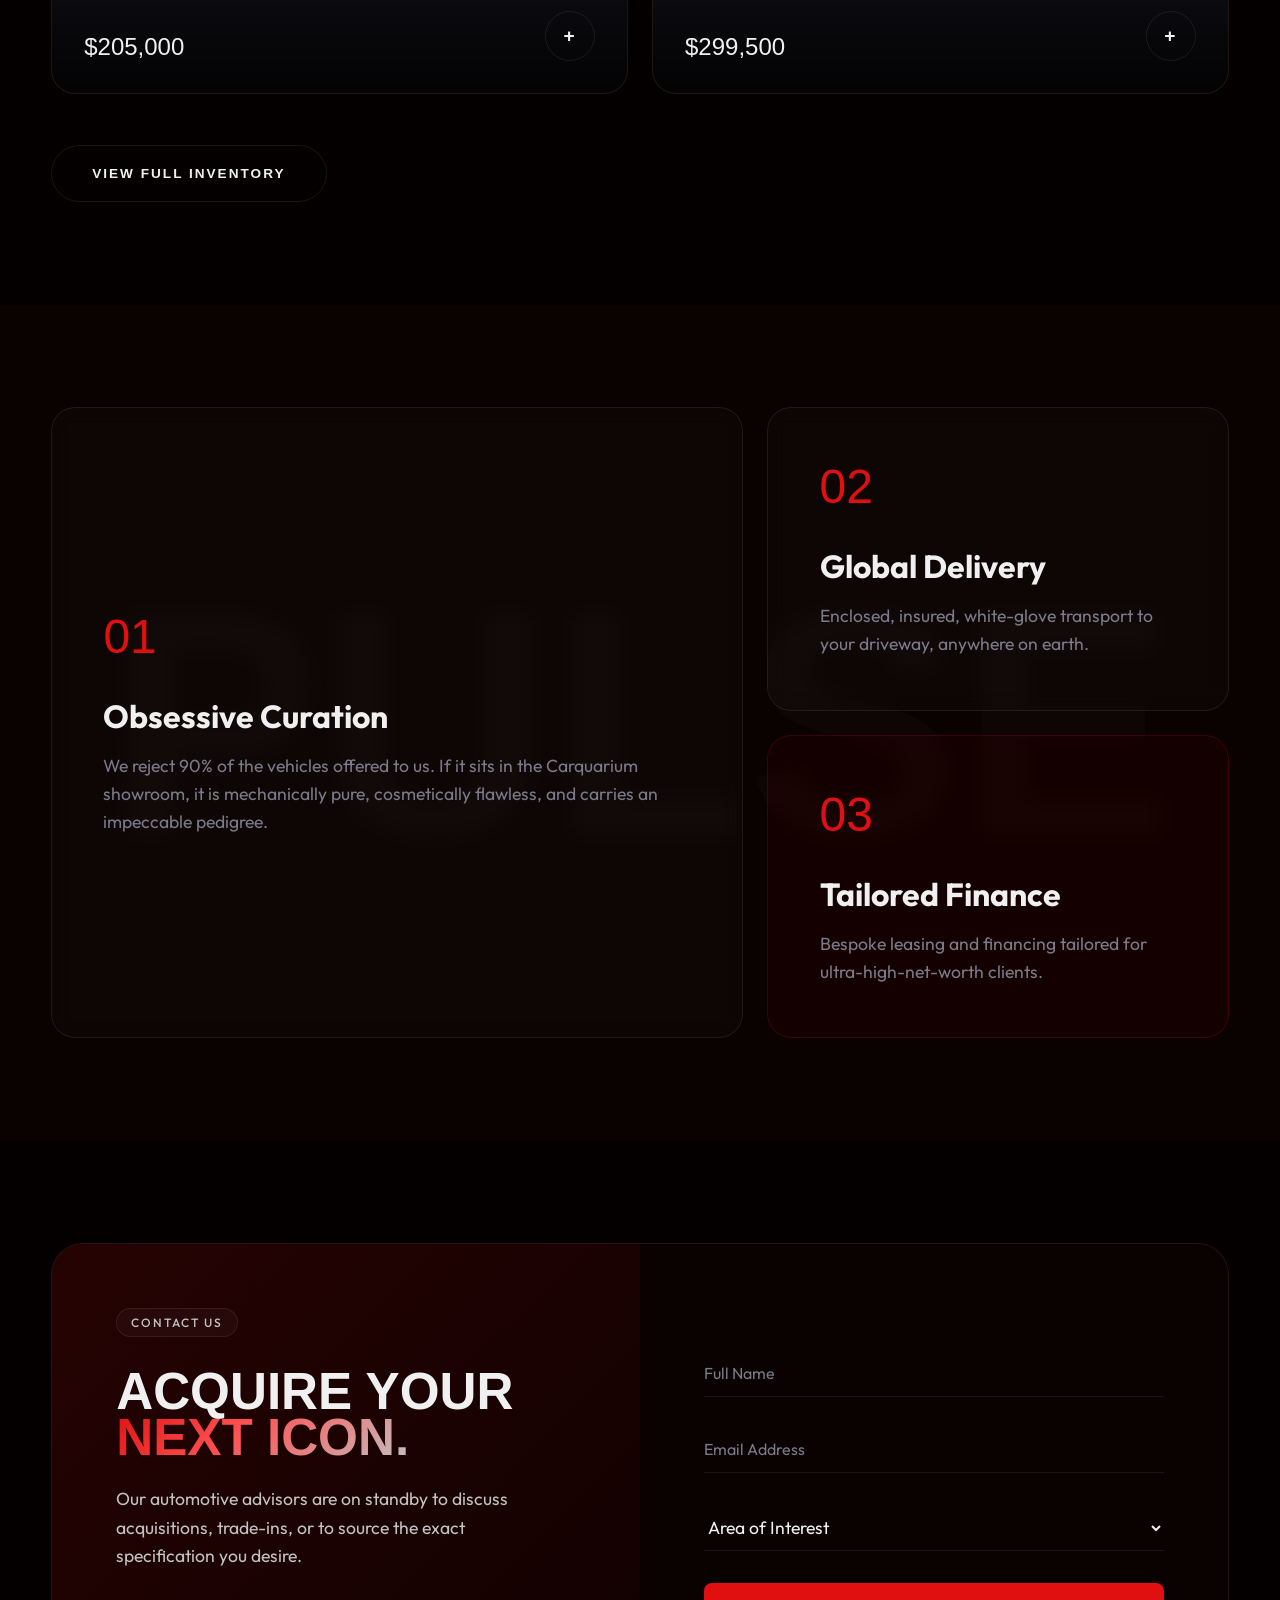
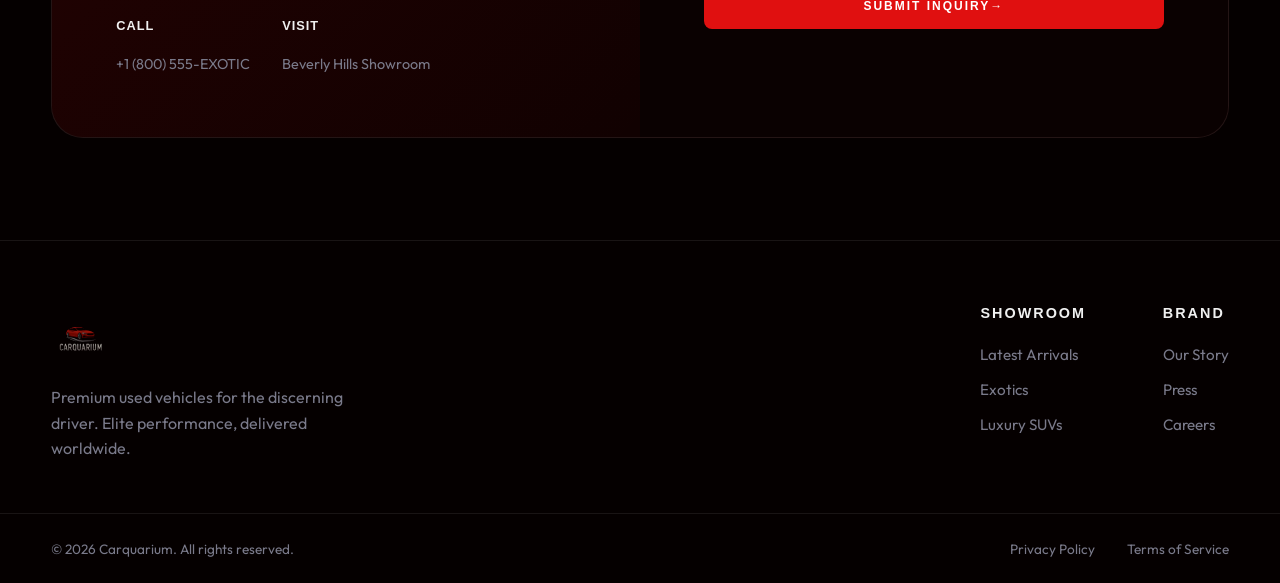
==== commit 9c372339: "Small changes" ====
--- a/index.html
+++ b/index.html
@@ -24,9 +24,9 @@
       </a>
       <ul class="nav-links">
         <li><a href="#about">Story</a></li>
-        <li><a href="#showroom">Showroom</a></li>
+        <li><a href="inventory.html">Showroom</a></li>
         <li><a href="#pulse">The Pulse</a></li>
-        <li><a href="#concierge">Concierge</a></li>
+        <li><a href="#concierge">Contact</a></li>
       </ul>
       <a href="#concierge" class="btn btn-outline nav-cta">Book Viewing</a>
 
@@ -52,7 +52,7 @@
           THE<br />
           <span class="gradient-text">EXCEPTIONAL.</span>
         </h1>
-        <p class="fade-up delay-2">Unleashing 15 years of automotive excellence. We don't just sell cars; we curate
+        <p class="fade-up delay-2">Unleashing 2 years of automotive excellence. We don't just sell cars; we curate
           breathtaking performance and uncompromised luxury.</p>
         <div class="hero-actions fade-up delay-3">
           <a href="#showroom" class="btn btn-primary btn-lg">Explore Vehicles</a>
@@ -83,7 +83,7 @@
       <div class="about-content reveal">
         <div class="badge">Our Story</div>
         <h2>BEYOND<br />THE<br /><span class="gradient-text">MACHINE.</span></h2>
-        <p class="lead-text">Established in 2010 in the heart of Kerala, Carquarium was born from a singular
+        <p class="lead-text">Established in 2024 in the heart of Kerala, Carquarium was born from a singular
           obsession: to redefine the acquisition of elite automobiles.</p>
         <p>We are more than a dealership. We are enthusiasts, curators, and matchmakers for the world's most
           breathtaking engineering. Every vehicle in our stable represents the pinnacle of performance and design,
@@ -111,30 +111,30 @@
 
       <div class="bento-grid">
         <!-- Featured Huge Card -->
-        <article class="bento-card hero-car exotic reveal">
+        <article class="bento-card hero-car exotic reveal" data-id="Corolla Altis">
           <div class="card-bg"></div>
           <div class="card-gradient"></div>
           <div class="card-content">
             <div class="car-tags">
               <span class="tag hot">JUST IN</span>
-              <span class="tag">2023</span>
+              <span class="tag">2012</span>
             </div>
             <div class="car-info">
-              <h3 class="car-brand">PORSCHE</h3>
-              <h4 class="car-model">911 GT3 RS</h4>
+              <h3 class="car-brand">Toyota</h3>
+              <h4 class="car-model">Corolla Altis</h4>
               <div class="specs">
-                <span>518 HP</span> • <span>0-60 in 3.0s</span> • <span>9,000 RPM</span>
+                <span>First owner</span> • <span>105000 KM Driven</span> • <span>Diesel</span>
               </div>
               <div class="car-bottom">
-                <div class="price">$285,000</div>
-                <button class="btn btn-primary btn-icon">&rarr;</button>
+                <div class="price">₹2,50,000</div>
+                <button class="btn btn-outline btn-icon">+</button>
               </div>
             </div>
           </div>
         </article>
 
         <!-- Standard Cards -->
-        <article class="bento-card luxury reveal">
+        <article class="bento-card luxury reveal" data-id="bentley-continental-gt">
           <div class="card-bg"></div>
           <div class="card-gradient"></div>
           <div class="card-content">
@@ -142,6 +142,9 @@
             <div class="car-info">
               <h3 class="car-brand">BENTLEY</h3>
               <h4 class="car-model">Continental GT</h4>
+              <div class="specs">
+                <span>First owner</span> • <span>22000 KM Driven</span> • <span>Petrol</span>
+              </div>
               <div class="car-bottom">
                 <div class="price">$205,000</div>
                 <button class="btn btn-outline btn-icon">+</button>
@@ -150,7 +153,7 @@
           </div>
         </article>
 
-        <article class="bento-card exotic reveal">
+        <article class="bento-card exotic reveal" data-id="mclaren-720s-spider">
           <div class="card-bg"></div>
           <div class="card-gradient"></div>
           <div class="card-content">
@@ -158,6 +161,9 @@
             <div class="car-info">
               <h3 class="car-brand">MCLAREN</h3>
               <h4 class="car-model">720S Spider</h4>
+              <div class="specs">
+                <span>Single owner</span> • <span>8500 KM Driven</span> • <span>Petrol</span>
+              </div>
               <div class="car-bottom">
                 <div class="price">$299,500</div>
                 <button class="btn btn-outline btn-icon">+</button>
@@ -200,12 +206,12 @@
     </div>
   </section>
 
-  <!-- Concierge (Contact Block) -->
+  <!-- Contact Section (Contact Block) -->
   <section class="section concierge" id="concierge">
     <div class="container">
       <div class="concierge-card reveal">
         <div class="concierge-text">
-          <div class="badge">Concierge Service</div>
+          <div class="badge">Contact Us</div>
           <h2>ACQUIRE YOUR<br /><span class="gradient-text">NEXT ICON.</span></h2>
           <p>Our automotive advisors are on standby to discuss acquisitions, trade-ins, or to source the exact
             specification you desire.</p>
--- a/styles.css
+++ b/styles.css
@@ -209,6 +209,7 @@
   align-items: center;
   justify-content: space-between;
   transition: all 0.5s cubic-bezier(0.16, 1, 0.3, 1);
+  position: relative;
 }
 
 .navbar.scrolled .nav-pill {
@@ -402,6 +403,7 @@
   justify-content: center;
   align-items: center;
 }
+
 .showcase-logo {
   height: 120px;
   mix-blend-mode: screen;
@@ -409,11 +411,13 @@
   opacity: 0.8;
   transition: all 0.5s ease;
 }
+
 .showcase-logo:hover {
   opacity: 1;
   transform: scale(1.05);
   filter: contrast(1.1) brightness(1.4);
 }
+
 .brand-showcase {
   padding: 4vw 0;
   border-top: 1px solid var(--border-light);
@@ -566,6 +570,7 @@
 .filter-pills {
   display: flex;
   gap: 10px;
+  flex-wrap: wrap;
 }
 
 .filter-pill {
@@ -592,6 +597,13 @@
   grid-template-columns: repeat(2, 1fr);
   grid-auto-rows: 450px;
   gap: 24px;
+}
+
+.center-btn {
+  display: flex;
+  justify-content: flex-start;
+  margin-top: 4vw;
+  width: 100%;
 }
 
 .bento-card {
@@ -952,7 +964,7 @@
 .inventory-grid {
   flex: 1;
   display: grid;
-  grid-template-columns: repeat(auto-fill, minmax(320px, 1fr));
+  grid-template-columns: repeat(auto-fill, minmax(280px, 1fr));
   grid-auto-rows: 400px;
   gap: 24px;
 }
@@ -1166,10 +1178,91 @@
 }
 
 @media (max-width: 768px) {
-
-  .nav-links,
+  .navbar {
+    top: 0;
+  }
+
+  .section {
+    padding: 4rem 0;
+  }
+
+  .section-header.boxed {
+    flex-direction: column;
+    align-items: flex-start;
+    gap: 1.5rem;
+  }
+
+  .card-content {
+    padding: 1.5rem;
+  }
+
+  .hero-actions {
+    flex-direction: column;
+    align-items: stretch;
+    width: 100%;
+    gap: 1rem;
+  }
+
+  .hero-actions .btn {
+    width: 100%;
+    text-align: center;
+  }
+
+  .bg-typography {
+    font-size: 30vw;
+  }
+
+  .showcase-logo {
+    height: 80px;
+  }
+
+  .page-header {
+    padding-top: 8rem;
+    padding-bottom: 3rem;
+  }
+
+  .bento-grid,
+  .inventory-grid {
+    grid-auto-rows: 350px;
+  }
+
+  .hero {
+    padding-top: 8rem;
+    min-height: auto;
+    padding-bottom: 4rem;
+  }
+
+  .brand-marquee {
+    padding: 1.5rem 0;
+  }
+
   .nav-cta {
     display: none;
+  }
+
+  .nav-links {
+    display: flex;
+    flex-direction: column;
+    position: absolute;
+    top: 100%;
+    left: 0;
+    right: 0;
+    background: rgba(5, 0, 0, 0.95);
+    padding: 0 6vw;
+    border-bottom: 1px solid rgba(255, 255, 255, 0.08);
+    opacity: 0;
+    visibility: hidden;
+    transform: translateY(-10px);
+    transition: all 0.4s cubic-bezier(0.16, 1, 0.3, 1);
+    pointer-events: none;
+  }
+
+  .nav-links.open {
+    opacity: 1;
+    visibility: visible;
+    transform: translateY(0);
+    pointer-events: auto;
+    padding: 1.5rem 6vw;
   }
 
   .menu-btn {
@@ -1188,7 +1281,15 @@
     width: 24px;
     height: 2px;
     background: white;
-    transition: 0.3s;
+    transition: 0.3s cubic-bezier(0.16, 1, 0.3, 1);
+  }
+
+  .menu-btn.open span:nth-child(1) {
+    transform: translateY(4px) rotate(45deg);
+  }
+
+  .menu-btn.open span:nth-child(2) {
+    transform: translateY(-4px) rotate(-45deg);
   }
 
   .nav-pill {
@@ -1198,6 +1299,7 @@
     background: rgba(5, 0, 0, 0.9);
     border: none;
     border-bottom: 1px solid var(--border-light);
+    padding: 1rem 6vw;
   }
 
   .bento-grid {
@@ -1208,12 +1310,65 @@
     grid-column: span 1;
   }
 
+  .nav-links a {
+    font-size: 1rem;
+    padding: 10px 0;
+    display: block;
+  }
+
+  .spec-grid {
+    gap: 1.5rem;
+  }
+
+  .spec-val {
+    font-size: 1.1rem;
+  }
+
   .hero-text h1 {
-    font-size: 3.5rem;
+    font-size: clamp(2.5rem, 10vw, 3.5rem);
+  }
+
+  .about-content h2 {
+    font-size: clamp(2.5rem, 8vw, 3.5rem);
+  }
+
+  .title-massive {
+    font-size: clamp(2.5rem, 10vw, 3.5rem);
+  }
+
+  .about-stats-row {
+    flex-wrap: wrap;
+    gap: 2rem;
+  }
+
+  .contact-methods {
+    flex-direction: column;
+    gap: 1.5rem;
+  }
+
+  .concierge-text,
+  .concierge-form {
+    padding: 8vw 6vw;
   }
 
   .footer-content {
     flex-direction: column;
+  }
+
+  .footer-links {
+    flex-direction: column;
+    gap: 2rem;
+  }
+
+  .filters-sidebar {
+    display: grid;
+    grid-template-columns: 1fr 1fr;
+    gap: 1.5rem;
+    padding: 1.5rem;
+  }
+
+  .filter-group {
+    margin-bottom: 0;
   }
 
   .footer-bottom {
@@ -1221,4 +1376,161 @@
     gap: 1rem;
     text-align: center;
   }
+}
+
+/* ——— VEHICLE DETAIL PAGE ——— */
+.vehicle-hero {
+  min-height: 60vh;
+  position: relative;
+  display: flex;
+  align-items: center;
+  padding-top: 100px;
+  overflow: hidden;
+  background-color: var(--bg-deep);
+}
+
+.hero-bg {
+  position: absolute;
+  inset: 0;
+  z-index: -1;
+  background-size: cover;
+  background-position: center;
+  transition: transform 1s ease;
+  filter: brightness(0.6);
+}
+
+.hero-gradient {
+  position: absolute;
+  inset: 0;
+  background: linear-gradient(to top, var(--bg-deep) 10%, transparent 60%);
+  z-index: 0;
+}
+
+.hero-container {
+  position: relative;
+  z-index: 1;
+  width: 100%;
+}
+
+.back-link {
+  margin-bottom: 2rem;
+}
+
+.back-link a {
+  font-family: var(--font-display);
+  font-size: 0.75rem;
+  letter-spacing: 2px;
+  color: var(--silver-dim);
+  text-transform: uppercase;
+  transition: color 0.3s;
+}
+
+.back-link a:hover {
+  color: var(--white);
+}
+
+.price-tag {
+  font-family: var(--font-display);
+  font-size: 2.2rem;
+  font-weight: 700;
+  margin-bottom: 2.5rem;
+  color: var(--white);
+  border-left: 3px solid var(--red);
+  padding-left: 1.5rem;
+}
+
+.spec-grid {
+  display: flex;
+  flex-wrap: nowrap;
+  gap: 3rem;
+  margin-top: 20px;
+  width: 100%;
+  overflow-x: auto;
+  -ms-overflow-style: none;
+  scrollbar-width: none;
+  background: transparent;
+  border: none;
+}
+
+.spec-grid::-webkit-scrollbar {
+  display: none;
+}
+
+.spec-card {
+  flex: 0 0 auto;
+  padding: 0 !important;
+  background: transparent !important;
+  border: none !important;
+  border-radius: 0 !important;
+  display: flex;
+  flex-direction: row;
+  align-items: baseline;
+  gap: 0.5rem;
+  min-height: auto;
+  cursor: default;
+}
+
+.spec-card:hover {
+  transform: none;
+  border-color: transparent !important;
+}
+
+.spec-card.highlight {
+  background: transparent !important;
+}
+
+.spec-val {
+  font-family: var(--font-display);
+  font-size: 1.4rem;
+  font-weight: 700;
+  color: var(--white);
+  margin-bottom: 0;
+}
+
+.spec-label {
+  font-size: 0.75rem;
+  color: var(--silver-dim);
+  text-transform: uppercase;
+  letter-spacing: 2px;
+}
+
+.vehicle-description .description-grid {
+  display: grid;
+  grid-template-columns: 1fr 1.5fr;
+  gap: 6vw;
+  align-items: flex-start;
+}
+
+.vehicle-description h2 {
+  font-size: clamp(2rem, 4vw, 3.5rem);
+  line-height: 0.9;
+}
+
+.description-lead {
+  font-size: 1.25rem;
+  color: var(--white);
+  margin-bottom: 1.5rem;
+  line-height: 1.4;
+}
+
+.features {
+  padding-bottom: 10vw;
+}
+
+.features .bento-features {
+  grid-template-columns: repeat(3, 1fr);
+}
+
+/* Response Fixes */
+@media (max-width: 900px) {
+  .vehicle-description .description-grid {
+    grid-template-columns: 1fr;
+    gap: 3rem;
+  }
+}
+
+@media (max-width: 1024px) {
+  .features .bento-features {
+    grid-template-columns: 1fr;
+  }
 }
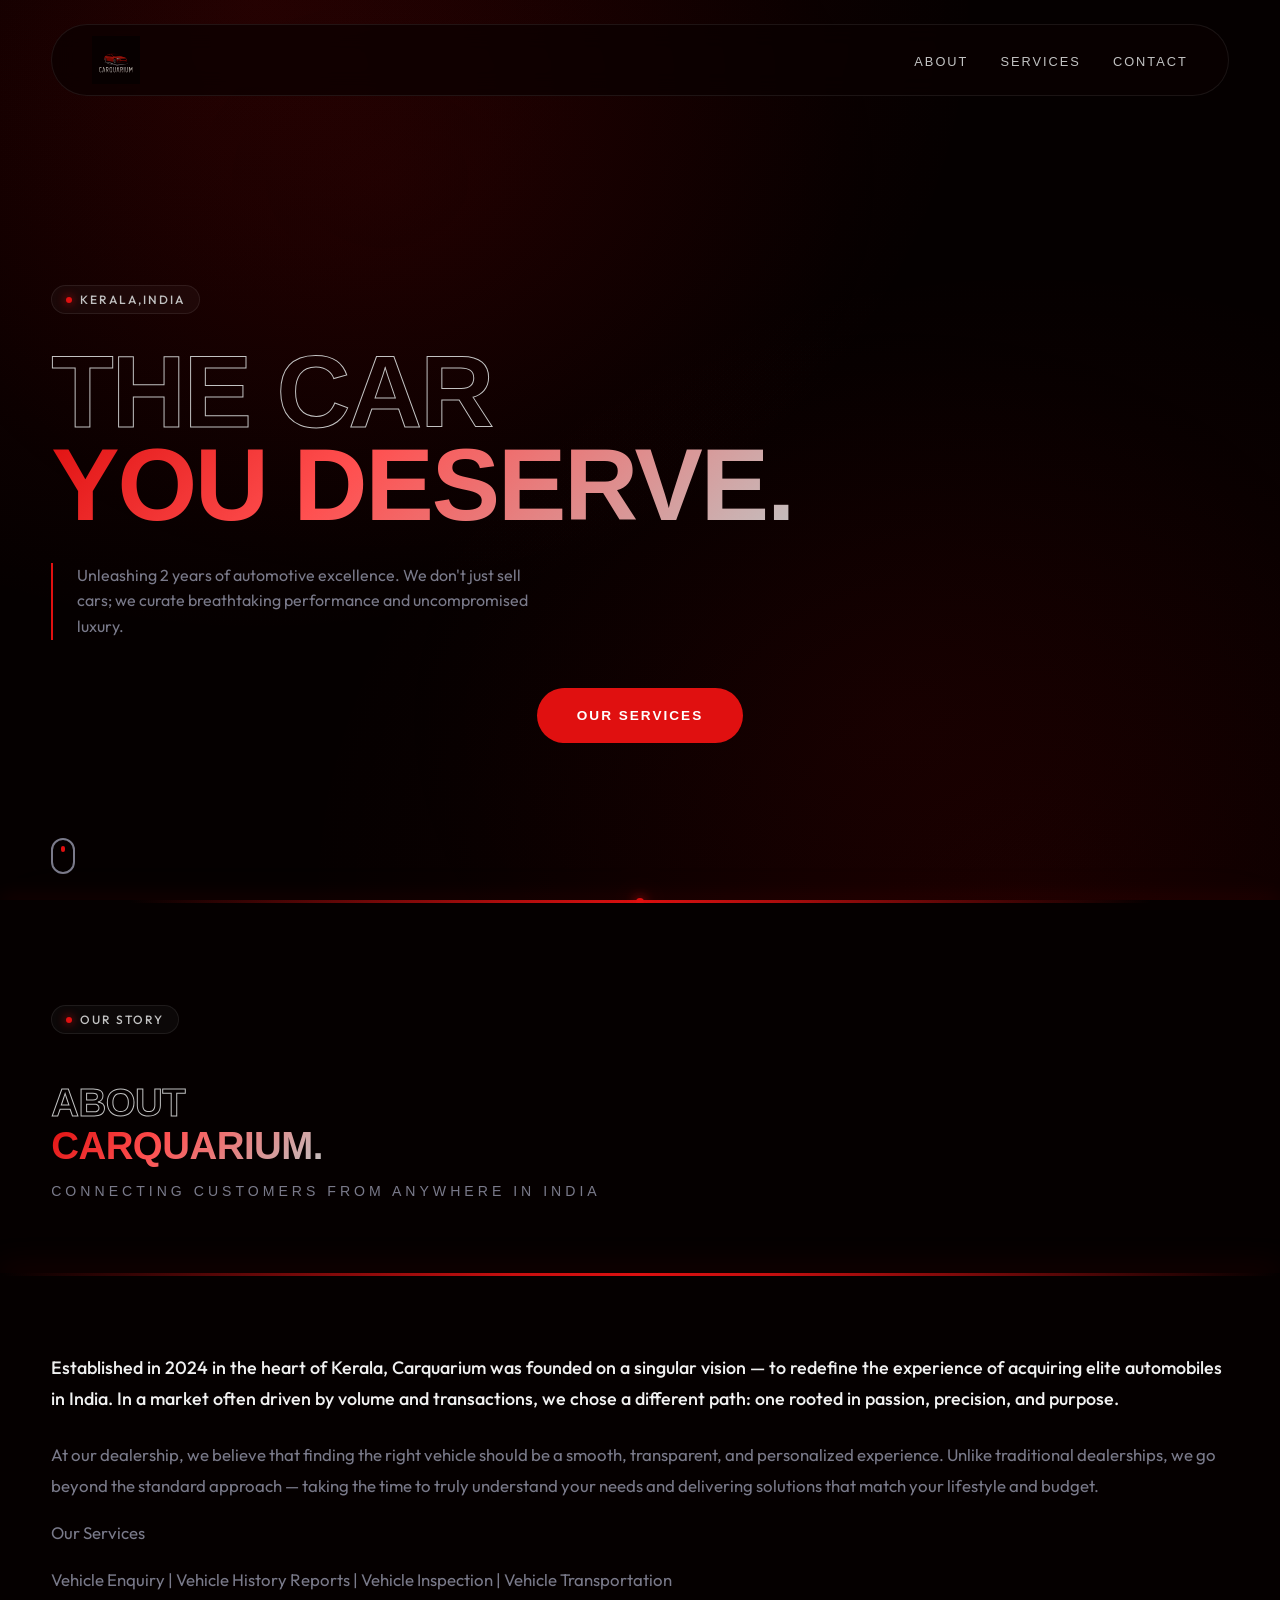
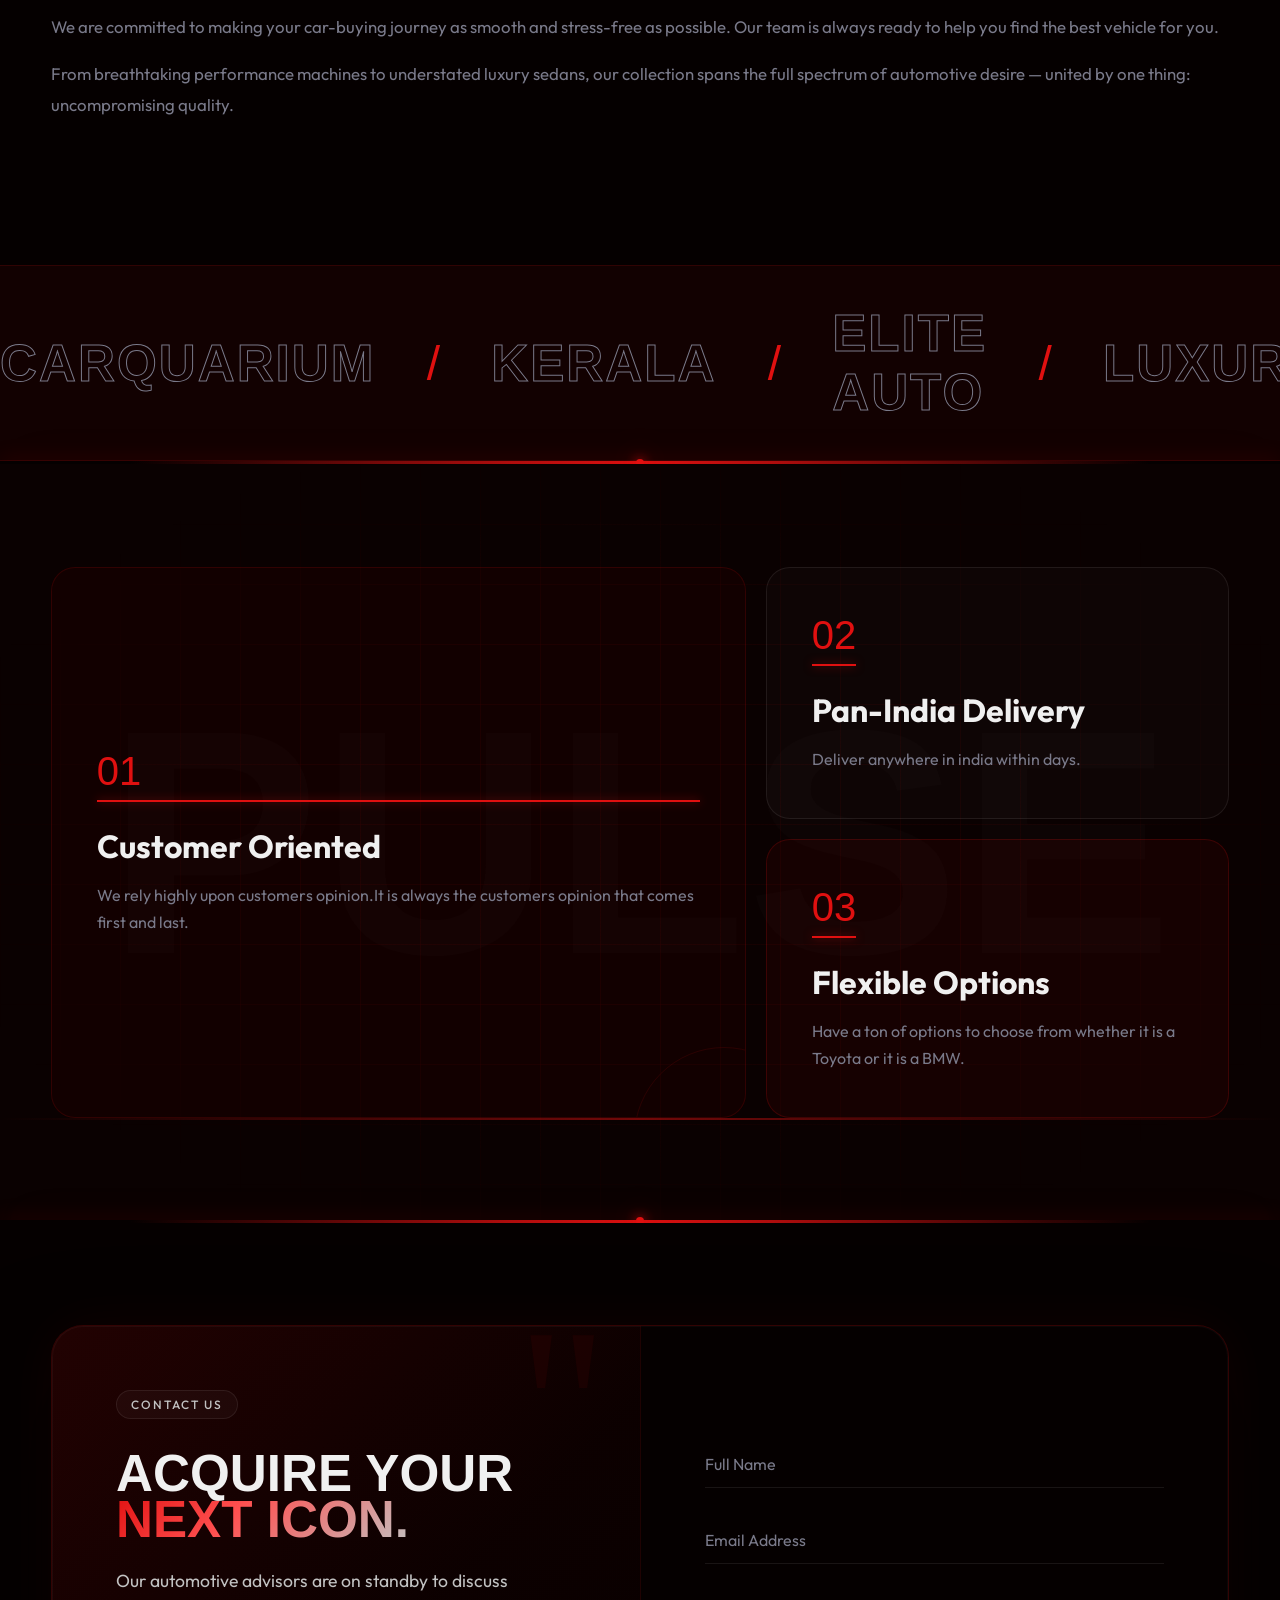
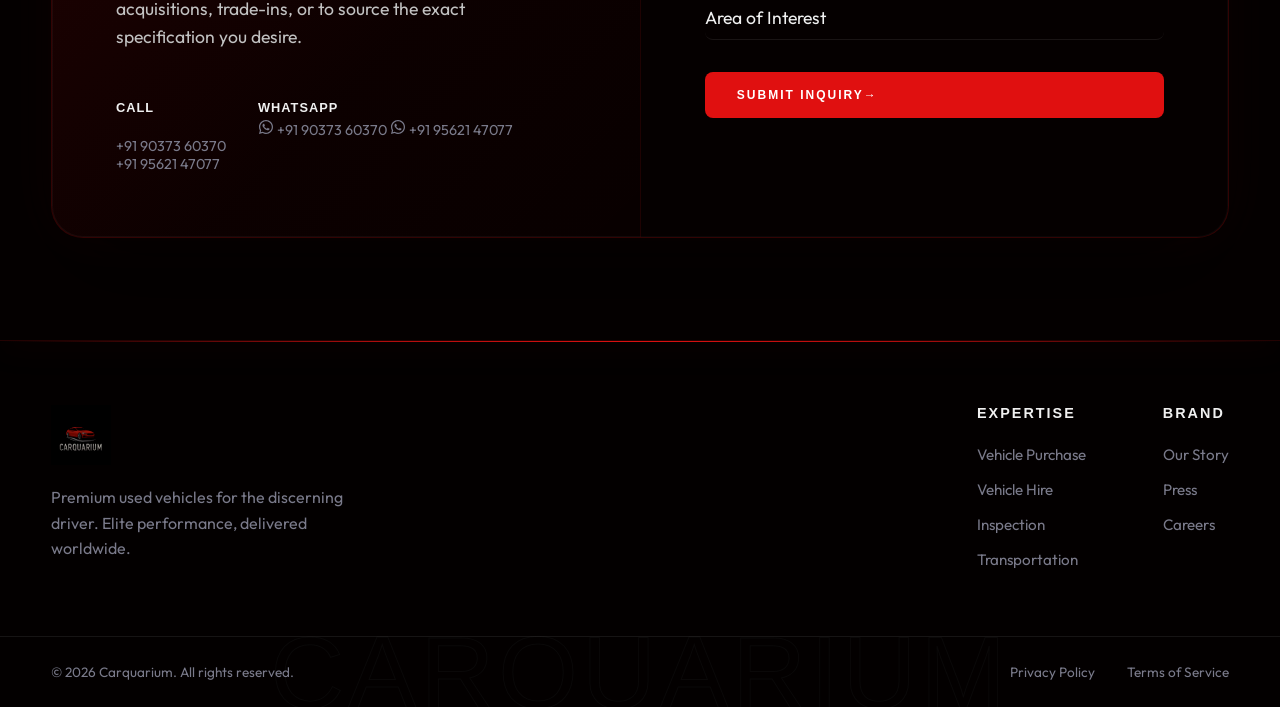
==== commit e5f8d082: "Changes made" ====
--- a/index.html
+++ b/index.html
@@ -23,12 +23,11 @@
         <img src="logo.JPG" alt="Carquarium" class="logo-img" />
       </a>
       <ul class="nav-links">
-        <li><a href="#about">Story</a></li>
-        <li><a href="inventory.html">Showroom</a></li>
-        <li><a href="#pulse">The Pulse</a></li>
+        <li><a href="#about">About</a></li>
+        <li><a href="services.html">Services</a></li>
         <li><a href="#concierge">Contact</a></li>
       </ul>
-      <a href="#concierge" class="btn btn-outline nav-cta">Book Viewing</a>
+      <!-- <a href="#concierge" class="btn btn-outline nav-cta">Book Viewing</a> -->
 
       <button class="menu-btn" id="menu-btn">
         <span></span><span></span>
@@ -48,136 +47,99 @@
       <div class="hero-text">
         <div class="badge fade-up"><span class="dot"></span> Kerala,India</div>
         <h1 class="fade-up delay-1">
-          <span class="outline-text">DRIVE</span><br />
-          THE<br />
-          <span class="gradient-text">EXCEPTIONAL.</span>
+          <span class="outline-text">THE CAR</span><br />
+          <span class="gradient-text">YOU DESERVE.</span>
         </h1>
         <p class="fade-up delay-2">Unleashing 2 years of automotive excellence. We don't just sell cars; we curate
           breathtaking performance and uncompromised luxury.</p>
         <div class="hero-actions fade-up delay-3">
-          <a href="#showroom" class="btn btn-primary btn-lg">Explore Vehicles</a>
-          <a href="#concierge" class="btn btn-text">Speak to an Advisor &rarr;</a>
-        </div>
-      </div>
-
-      <div class="scroll-prompt fade-up delay-5">
-        <div class="mouse">
-          <div class="wheel"></div>
-        </div>
-      </div>
+          <a href="services.html" class="btn btn-primary btn-lg">Our Services</a>
+        </div>
+      </div>
+    </div>
+
+    <div class="scroll-prompt fade-up delay-5">
+      <div class="mouse">
+        <div class="wheel"></div>
+      </div>
+    </div>
   </header>
 
-  <div class="brand-showcase section-dark">
-    <div class="container center-content">
-      <img src="logo.JPG" alt="Carquarium" class="showcase-logo" />
-    </div>
-  </div>
+  <!-- Section Divider -->
+  <div class="section-slash"></div>
 
   <!-- About Section -->
   <section class="section about-story" id="about">
-    <div class="container about-grid">
-      <div class="about-visual reveal">
-        <div class="visual-gradient-box"></div>
-        <div class="visual-accent-line"></div>
-      </div>
-      <div class="about-content reveal">
-        <div class="badge">Our Story</div>
-        <h2>BEYOND<br />THE<br /><span class="gradient-text">MACHINE.</span></h2>
-        <p class="lead-text">Established in 2024 in the heart of Kerala, Carquarium was born from a singular
-          obsession: to redefine the acquisition of elite automobiles.</p>
-        <p>We are more than a dealership. We are enthusiasts, curators, and matchmakers for the world's most
-          breathtaking engineering. Every vehicle in our stable represents the pinnacle of performance and design,
-          painstakingly inspected to meet our uncompromising standards.</p>
-        <div class="about-stats-row">
-          <div class="a-stat"><strong>100+</strong><br /> Clients</div>
-          <!-- <div class="a-stat"><strong>40+</strong><br />Countries Served</div> -->
-        </div>
-      </div>
+
+    <!-- Full-width cinematic header -->
+    <div class="about-hero-header">
+      <div class="about-hero-bg"></div>
+      <div class="about-hero-overlay"></div>
+      <div class="container about-hero-inner reveal">
+        <div class="badge"><span class="dot"></span> Our Story</div>
+        <h2 class="about-hero-title">
+          <span class="outline-text">ABOUT</span><br />
+          <span class="gradient-text">CARQUARIUM.</span>
+        </h2>
+        <p class="about-hero-sub">Connecting customers from anywhere in India</p>
+      </div>
+      <!-- Diagonal slash accent like hero -->
+      <div class="about-slash"></div>
+    </div>
+
+    <!-- Rich body content: two-column editorial layout -->
+    <div class="container about-body-centered reveal">
+
+      <div class="about-content about-content-centered reveal">
+        <p class="about-lead">
+          Established in 2024 in the heart of Kerala, Carquarium was founded on a singular vision — to redefine the
+          experience of acquiring elite automobiles in India. In a market often driven by volume and transactions, we
+          chose a different path: one rooted in passion, precision, and purpose.
+        </p>
+        <p>
+          At our dealership, we believe that finding the right vehicle should be a smooth, transparent, and personalized
+          experience. Unlike traditional dealerships, we go beyond the standard approach — taking the time to truly
+          understand your needs and delivering solutions that match your lifestyle and budget.</p>
+        <p>Our Services</p>
+        <p>Vehicle Enquiry | Vehicle History Reports | Vehicle Inspection | Vehicle Transportation</p>
+
+        <p>We are committed to making your car-buying journey as smooth and stress-free as possible. Our team is always
+          ready to help you find the best vehicle for you.
+
+        </p>
+        <p>
+          From breathtaking performance machines to understated luxury sedans, our collection spans the full spectrum of
+          automotive desire — united by one thing: uncompromising quality.
+        </p>
+      </div>
+
     </div>
   </section>
 
-  <!-- Showroom (Bento Grid) -->
-  <section class="section showroom" id="showroom">
-    <div class="container">
-      <div class="section-header boxed reveal">
-        <div class="header-line"></div>
-        <h2 class="title-massive">THE<br />COLLECTION</h2>
-        <div class="filter-pills">
-          <button class="filter-pill active" data-filter="all">All</button>
-          <button class="filter-pill" data-filter="exotic">Exotics</button>
-          <button class="filter-pill" data-filter="luxury">Luxury</button>
-        </div>
-      </div>
-
-      <div class="bento-grid">
-        <!-- Featured Huge Card -->
-        <article class="bento-card hero-car exotic reveal" data-id="Corolla Altis">
-          <div class="card-bg"></div>
-          <div class="card-gradient"></div>
-          <div class="card-content">
-            <div class="car-tags">
-              <span class="tag hot">JUST IN</span>
-              <span class="tag">2012</span>
-            </div>
-            <div class="car-info">
-              <h3 class="car-brand">Toyota</h3>
-              <h4 class="car-model">Corolla Altis</h4>
-              <div class="specs">
-                <span>First owner</span> • <span>105000 KM Driven</span> • <span>Diesel</span>
-              </div>
-              <div class="car-bottom">
-                <div class="price">₹2,50,000</div>
-                <button class="btn btn-outline btn-icon">+</button>
-              </div>
-            </div>
-          </div>
-        </article>
-
-        <!-- Standard Cards -->
-        <article class="bento-card luxury reveal" data-id="bentley-continental-gt">
-          <div class="card-bg"></div>
-          <div class="card-gradient"></div>
-          <div class="card-content">
-            <div class="car-tags"><span class="tag">2022</span></div>
-            <div class="car-info">
-              <h3 class="car-brand">BENTLEY</h3>
-              <h4 class="car-model">Continental GT</h4>
-              <div class="specs">
-                <span>First owner</span> • <span>22000 KM Driven</span> • <span>Petrol</span>
-              </div>
-              <div class="car-bottom">
-                <div class="price">$205,000</div>
-                <button class="btn btn-outline btn-icon">+</button>
-              </div>
-            </div>
-          </div>
-        </article>
-
-        <article class="bento-card exotic reveal" data-id="mclaren-720s-spider">
-          <div class="card-bg"></div>
-          <div class="card-gradient"></div>
-          <div class="card-content">
-            <div class="car-tags"><span class="tag">2021</span></div>
-            <div class="car-info">
-              <h3 class="car-brand">MCLAREN</h3>
-              <h4 class="car-model">720S Spider</h4>
-              <div class="specs">
-                <span>Single owner</span> • <span>8500 KM Driven</span> • <span>Petrol</span>
-              </div>
-              <div class="car-bottom">
-                <div class="price">$299,500</div>
-                <button class="btn btn-outline btn-icon">+</button>
-              </div>
-            </div>
-          </div>
-        </article>
-      </div>
-
-      <div class="center-btn reveal">
-        <a href="inventory.html" class="btn btn-outline btn-lg">View Full Inventory</a>
-      </div>
-    </div>
-  </section>
+  <!-- Red marquee strip between sections -->
+  <div class="brand-marquee" style="background: rgba(220,16,16,0.06); border-color: rgba(220,16,16,0.15);">
+    <div class="marquee-track">
+      <div class="marquee-content">
+        <h2>CARQUARIUM</h2><span class="slash">/</span>
+        <h2>KERALA</h2><span class="slash">/</span>
+        <h2>ELITE AUTO</h2><span class="slash">/</span>
+        <h2>LUXURY</h2><span class="slash">/</span>
+        <h2>PERFORMANCE</h2><span class="slash">/</span>
+      </div>
+      <div class="marquee-content" aria-hidden="true">
+        <h2>CARQUARIUM</h2><span class="slash">/</span>
+        <h2>KERALA</h2><span class="slash">/</span>
+        <h2>ELITE AUTO</h2><span class="slash">/</span>
+        <h2>LUXURY</h2><span class="slash">/</span>
+        <h2>PERFORMANCE</h2><span class="slash">/</span>
+      </div>
+    </div>
+  </div>
+
+
+
+  <!-- Section Divider -->
+  <div class="section-slash"></div>
 
   <!-- The Pulse (Bento Features) -->
   <section class="section pulse section-dark" id="pulse">
@@ -186,25 +148,27 @@
       <div class="bento-features">
         <div class="feature-box primary reveal">
           <div class="feat-icon">01</div>
-          <h3>Obsessive Curation</h3>
-          <p>We reject 90% of the vehicles offered to us. If it sits in the Carquarium showroom, it is mechanically
-            pure, cosmetically flawless, and carries an impeccable pedigree.</p>
+          <h3>Customer Oriented</h3>
+          <p>We rely highly upon customers opinion.It is always the customers opinion that comes first and last.</p>
         </div>
 
         <div class="feature-box secondary reveal">
           <div class="feat-icon">02</div>
-          <h3>Global Delivery</h3>
-          <p>Enclosed, insured, white-glove transport to your driveway, anywhere on earth.</p>
+          <h3>Pan-India Delivery</h3>
+          <p>Deliver anywhere in india within days.</p>
         </div>
 
         <div class="feature-box secondary dark reveal">
           <div class="feat-icon">03</div>
-          <h3>Tailored Finance</h3>
-          <p>Bespoke leasing and financing tailored for ultra-high-net-worth clients.</p>
+          <h3>Flexible Options</h3>
+          <p>Have a ton of options to choose from whether it is a Toyota or it is a BMW.</p>
         </div>
       </div>
     </div>
   </section>
+
+  <!-- Section Divider -->
+  <div class="section-slash"></div>
 
   <!-- Contact Section (Contact Block) -->
   <section class="section concierge" id="concierge">
@@ -217,10 +181,20 @@
             specification you desire.</p>
           <div class="contact-methods">
             <div class="c-method">
-              <strong>CALL</strong><br />+1 (800) 555-EXOTIC
+              <strong>CALL</strong><br />+91 90373 60370 <br />+91 95621 47077
             </div>
-            <div class="c-method">
-              <strong>VISIT</strong><br />Beverly Hills Showroom
+            <div class="c-method whatsapp-method">
+              <strong>WHATSAPP</strong>
+              <div class="whatsapp-btns">
+                <a href="https://wa.me/919037360370?text=Hi%20Carquarium%2C%20I%20am%20interested%20in%20your%20services." target="_blank" rel="noopener noreferrer" class="whatsapp-btn" id="wa-btn-1">
+                  <svg xmlns="http://www.w3.org/2000/svg" viewBox="0 0 32 32" fill="currentColor" width="16" height="16"><path d="M16 2C8.268 2 2 8.268 2 16c0 2.478.659 4.797 1.806 6.797L2 30l7.418-1.776A13.94 13.94 0 0 0 16 30c7.732 0 14-6.268 14-14S23.732 2 16 2zm0 25.5a11.45 11.45 0 0 1-5.82-1.587l-.417-.247-4.404 1.054 1.074-4.29-.272-.44A11.467 11.467 0 0 1 4.5 16C4.5 9.596 9.596 4.5 16 4.5S27.5 9.596 27.5 16 22.404 27.5 16 27.5zm6.29-8.61c-.344-.172-2.037-1.003-2.353-1.118-.316-.115-.547-.172-.777.172-.23.344-.892 1.118-1.093 1.347-.202.23-.403.258-.748.086-.344-.172-1.453-.535-2.768-1.707-1.023-.912-1.714-2.038-1.915-2.382-.202-.344-.022-.53.151-.701.155-.153.344-.402.517-.603.172-.201.229-.344.344-.574.115-.23.057-.43-.029-.603-.086-.172-.777-1.875-1.064-2.566-.28-.673-.564-.582-.777-.593l-.661-.011c-.23 0-.603.086-.918.43-.316.344-1.207 1.179-1.207 2.874s1.235 3.332 1.408 3.562c.172.23 2.432 3.712 5.892 5.205.824.356 1.467.569 1.968.728.827.263 1.58.226 2.174.137.663-.1 2.037-.832 2.323-1.635.287-.804.287-1.492.202-1.635-.086-.144-.316-.23-.66-.402z"/></svg>
+                  +91 90373 60370
+                </a>
+                <a href="https://wa.me/919562147077?text=Hi%20Carquarium%2C%20I%20am%20interested%20in%20your%20services." target="_blank" rel="noopener noreferrer" class="whatsapp-btn" id="wa-btn-2">
+                  <svg xmlns="http://www.w3.org/2000/svg" viewBox="0 0 32 32" fill="currentColor" width="16" height="16"><path d="M16 2C8.268 2 2 8.268 2 16c0 2.478.659 4.797 1.806 6.797L2 30l7.418-1.776A13.94 13.94 0 0 0 16 30c7.732 0 14-6.268 14-14S23.732 2 16 2zm0 25.5a11.45 11.45 0 0 1-5.82-1.587l-.417-.247-4.404 1.054 1.074-4.29-.272-.44A11.467 11.467 0 0 1 4.5 16C4.5 9.596 9.596 4.5 16 4.5S27.5 9.596 27.5 16 22.404 27.5 16 27.5zm6.29-8.61c-.344-.172-2.037-1.003-2.353-1.118-.316-.115-.547-.172-.777.172-.23.344-.892 1.118-1.093 1.347-.202.23-.403.258-.748.086-.344-.172-1.453-.535-2.768-1.707-1.023-.912-1.714-2.038-1.915-2.382-.202-.344-.022-.53.151-.701.155-.153.344-.402.517-.603.172-.201.229-.344.344-.574.115-.23.057-.43-.029-.603-.086-.172-.777-1.875-1.064-2.566-.28-.673-.564-.582-.777-.593l-.661-.011c-.23 0-.603.086-.918.43-.316.344-1.207 1.179-1.207 2.874s1.235 3.332 1.408 3.562c.172.23 2.432 3.712 5.892 5.205.824.356 1.467.569 1.968.728.827.263 1.58.226 2.174.137.663-.1 2.037-.832 2.323-1.635.287-.804.287-1.492.202-1.635-.086-.144-.316-.23-.66-.402z"/></svg>
+                  +91 95621 47077
+                </a>
+              </div>
             </div>
           </div>
         </div>
@@ -262,10 +236,11 @@
       </div>
       <div class="footer-links">
         <div class="link-col">
-          <h4>Showroom</h4>
-          <a href="#">Latest Arrivals</a>
-          <a href="#">Exotics</a>
-          <a href="#">Luxury SUVs</a>
+          <h4>Expertise</h4>
+          <a href="services.html">Vehicle Purchase</a>
+          <a href="services.html">Vehicle Hire</a>
+          <a href="services.html">Inspection</a>
+          <a href="services.html">Transportation</a>
         </div>
         <div class="link-col">
           <h4>Brand</h4>
@@ -284,6 +259,276 @@
     </div>
   </footer>
 
+  <!-- Inspection Modal -->
+  <div id="inspectionModal" class="modal-overlay">
+    <div class="modal-content">
+      <span class="close-modal">&times;</span>
+      <div class="badge">Vehicle Inspection</div>
+      <h2 class="modal-title">Expert <br><span class="gradient-text">Assessment</span></h2>
+      <p>Schedule a professional evaluation by our factory-trained technicians.</p>
+
+      <form id="inspectionContactForm" class="modal-form">
+        <div class="input-row">
+          <div class="input-group">
+            <input type="text" id="i-name" required placeholder=" " />
+            <label for="i-name">Full Name</label>
+          </div>
+          <div class="input-group">
+            <input type="tel" id="i-phone" required placeholder=" " />
+            <label for="i-phone">Phone Number</label>
+          </div>
+        </div>
+        <div class="input-row">
+          <div class="input-group">
+            <input type="text" id="i-brand" required placeholder=" " />
+            <label for="i-brand">Car Brand</label>
+          </div>
+          <div class="input-group">
+            <input type="text" id="i-model" required placeholder=" " />
+            <label for="i-model">Specific Model</label>
+          </div>
+        </div>
+        <div class="input-group checkbox-group">
+          <p class="group-title">Checkup Types (Required)</p>
+          <div class="checkbox-grid">
+            <label class="custom-checkbox">
+              <input type="checkbox" name="i-type" value="Body Checkup">
+              <span class="checkmark"></span> Body Checkup
+            </label>
+            <label class="custom-checkbox">
+              <input type="checkbox" name="i-type" value="Paint Quality">
+              <span class="checkmark"></span> Paint Quality
+            </label>
+            <label class="custom-checkbox">
+              <input type="checkbox" name="i-type" value="Mechanical Health">
+              <span class="checkmark"></span> Mechanical Health
+            </label>
+            <label class="custom-checkbox">
+              <input type="checkbox" name="i-type" value="Flood Damage">
+              <span class="checkmark"></span> Flood Damage
+            </label>
+            <label class="custom-checkbox">
+              <input type="checkbox" name="i-type" value="Full Scan">
+              <span class="checkmark"></span> Full Scan
+            </label>
+            <label class="custom-checkbox">
+              <input type="checkbox" name="i-type" value="others" id="i-others-check">
+              <span class="checkmark"></span> Others
+            </label>
+          </div>
+        </div>
+        <div class="input-group hidden" id="i-custom-type-group">
+          <input type="text" id="i-custom-type" placeholder=" " />
+          <label for="i-custom-type">Specify Additional Checks</label>
+        </div>
+        <button type="submit" class="btn btn-primary btn-full">Book Inspection <span
+            class="arrow">&rarr;</span></button>
+      </form>
+    </div>
+  </div>
+
+  <!-- Transport Modal -->
+  <div id="transportModal" class="modal-overlay">
+    <div class="modal-content">
+      <span class="close-modal">&times;</span>
+      <div class="badge">Transportation</div>
+      <h2 class="modal-title">Transport <br><span class="gradient-text">Quote</span></h2>
+      <p>Please provide the route and vehicle type for an accurate shipping estimation.</p>
+
+      <form id="transportContactForm" class="modal-form">
+        <div class="input-row">
+          <div class="input-group">
+            <input type="text" id="t-name" required placeholder=" " />
+            <label for="t-name">Full Name</label>
+          </div>
+          <div class="input-group">
+            <input type="tel" id="t-phone" required placeholder=" " />
+            <label for="t-phone">Phone Number</label>
+          </div>
+        </div>
+        <div class="input-row">
+          <div class="input-group">
+            <input type="text" id="t-from" required placeholder=" " />
+            <label for="t-from">Pickup (From)</label>
+          </div>
+          <div class="input-group">
+            <input type="text" id="t-to" required placeholder=" " />
+            <label for="t-to">Destination (To)</label>
+          </div>
+        </div>
+        <div class="input-group">
+          <select id="t-type" required>
+            <option value="" disabled selected></option>
+            <option value="hatchback">Hatchback</option>
+            <option value="sedan">Sedan</option>
+            <option value="suv">SUV / Luxury SUV</option>
+            <option value="exotic">Supercar / Exotic</option>
+            <option value="others">Others</option>
+          </select>
+          <label for="t-type">Vehicle Type</label>
+        </div>
+        <div class="input-group hidden" id="t-custom-type-group">
+          <input type="text" id="t-custom-type" placeholder=" " />
+          <label for="t-custom-type">Specify Vehicle Type</label>
+        </div>
+        <button type="submit" class="btn btn-primary btn-full">Get Shipping Quote <span
+            class="arrow">&rarr;</span></button>
+      </form>
+    </div>
+  </div>
+
+  <!-- Rental Modal -->
+  <div id="rentalModal" class="modal-overlay">
+    <div class="modal-content">
+      <span class="close-modal">&times;</span>
+      <div class="badge">Vehicle Hire</div>
+      <h2 class="modal-title">Rental <br><span class="gradient-text">Enquiry</span></h2>
+      <p>Please provide your basic details and a copy of your RC for verification.</p>
+
+      <form id="rentalContactForm" class="modal-form">
+        <div class="input-group">
+          <input type="text" id="r-name" required placeholder=" " />
+          <label for="r-name">Full Name</label>
+        </div>
+        <div class="input-group">
+          <input type="tel" id="r-phone" required placeholder=" " />
+          <label for="r-phone">Phone Number</label>
+        </div>
+        <div class="input-group file-group">
+          <input type="file" id="r-rc" accept="image/*" />
+          <label for="r-rc" class="file-label">Upload RC Copy (Photo)</label>
+        </div>
+        <button type="submit" class="btn btn-primary btn-full">Submit Rental Request <span
+            class="arrow">&rarr;</span></button>
+      </form>
+    </div>
+  </div>
+
+  <!-- Enquiry Modal -->
+  <div id="enquiryModal" class="modal-overlay">
+    <div class="modal-content">
+      <span class="close-modal">&times;</span>
+      <div class="badge">Private Enquiry</div>
+      <h2 class="modal-title" id="enquiryTitle">Enquiry for <br><span class="gradient-text">Specific Car</span></h2>
+      <p>Our automotive advisors will review your request and contact you with a bespoke offer.</p>
+
+      <form id="modalContactForm" class="modal-form">
+        <div class="input-row">
+          <div class="input-group">
+            <input type="text" id="m-name" required placeholder=" " />
+            <label for="m-name">FullName</label>
+          </div>
+          <div class="input-group">
+            <input type="email" id="m-email" required placeholder=" " />
+            <label for="m-email">Email</label>
+          </div>
+        </div>
+
+        <div class="modal-filter-grid">
+          <div class="input-group">
+            <select id="m-brand" required>
+              <option value="" disabled selected></option>
+              <option value="toyota">Toyota</option>
+              <option value="maruti-suzuki">Maruti-Suzuki</option>
+              <option value="bmw">BMW</option>
+              <option value="mercedes-benz">Mercedes-Benz</option>
+              <option value="mahindra">Mahindra</option>
+              <option value="others">Others</option>
+            </select>
+            <label for="m-brand">Brand</label>
+          </div>
+          <div class="input-group hidden" id="m-custom-brand-group">
+            <input type="text" id="m-custom-brand" placeholder=" " />
+            <label for="m-custom-brand">Specify Brand Name</label>
+          </div>
+          <div class="input-group">
+            <input type="text" id="m-model" placeholder=" " />
+            <label for="m-model">Model / Variant</label>
+          </div>
+          <div class="input-group">
+            <input type="text" id="m-price" placeholder=" " />
+            <label for="m-price">Price Range</label>
+          </div>
+          <div class="input-group">
+            <select id="m-year" required>
+              <option value="" disabled selected></option>
+              <option value="2026">2026 (Present)</option>
+              <option value="2025">2025</option>
+              <option value="2024">2024</option>
+              <option value="2023">2023</option>
+              <option value="2022">2022</option>
+              <option value="2021">2021</option>
+              <option value="2020">2020</option>
+              <option value="2019">2019</option>
+              <option value="2018">2018</option>
+              <option value="2017">2017</option>
+              <option value="2016">2016</option>
+              <option value="2015">2015</option>
+              <option value="2014">2014</option>
+              <option value="2013">2013</option>
+              <option value="2012">2012</option>
+              <option value="2011">2011</option>
+              <option value="2010">2010</option>
+              <option value="2009">2009</option>
+              <option value="2008">2008</option>
+              <option value="2007">2007</option>
+              <option value="2006">2006</option>
+              <option value="2005">2005</option>
+              <option value="2004">2004</option>
+              <option value="2003">2003</option>
+              <option value="2002">2002</option>
+              <option value="2001">2001</option>
+              <option value="2000">2000</option>
+              <option value="below-2000">Below 2000</option>
+            </select>
+            <label for="m-year">Min Year</label>
+          </div>
+          <div class="input-group hidden" id="m-specific-year-group">
+            <input type="number" id="m-specific-year" placeholder=" " />
+            <label for="m-specific-year">Specific Year (Classic)</label>
+          </div>
+          <div class="input-group full-width slider-group">
+            <label class="slider-label">Max Distance: <span id="m-km-val">100,000</span> KM</label>
+            <input type="range" id="m-km-slider" min="0" max="200000" step="5000" value="100000" class="premium-slider">
+          </div>
+          <div class="input-group">
+            <select id="m-owners" required>
+              <option value="" disabled selected></option>
+              <option value="1">1st Owner</option>
+              <option value="2">2nd Owner</option>
+              <option value="3+">3rd owner +</option>
+            </select>
+            <label for="m-owners">Ownership</label>
+          </div>
+          <div class="input-group">
+            <select id="m-trans" required>
+              <option value="" disabled selected></option>
+              <option value="auto">Automatic</option>
+              <option value="manual">Manual</option>
+            </select>
+            <label for="m-trans">Transmission</label>
+          </div>
+          <div class="input-group">
+            <select id="m-fuel" required>
+              <option value="" disabled selected></option>
+              <option value="petrol">Petrol</option>
+              <option value="diesel">Diesel</option>
+              <option value="hybrid">Hybrid</option>
+              <option value="ev">Electric</option>
+            </select>
+            <label for="m-fuel">Fuel Type</label>
+          </div>
+        </div>
+
+        <div class="input-group">
+          <textarea id="m-message" placeholder=" "></textarea>
+          <label for="m-message">Additional Requirements</label>
+        </div>
+        <button type="submit" class="btn btn-primary btn-full">Submit Inquiry <span class="arrow">&rarr;</span></button>
+      </form>
+    </div>
+  </div>
+
   <script src="script.js"></script>
 </body>
 
--- a/styles.css
+++ b/styles.css
@@ -32,12 +32,46 @@
   background: var(--bg-deep);
 }
 
+body::before {
+  content: '';
+  position: fixed;
+  inset: 0;
+  background:
+    radial-gradient(ellipse at 30% 20%, rgba(220, 16, 16, 0.06) 0%, transparent 40%),
+    radial-gradient(ellipse at 70% 80%, rgba(220, 16, 16, 0.04) 0%, transparent 40%);
+  pointer-events: none;
+  z-index: 0;
+  animation: meshPulse 8s ease-in-out infinite alternate;
+}
+
+@keyframes meshPulse {
+  0% {
+    opacity: 0.6;
+    transform: scale(1);
+  }
+
+  100% {
+    opacity: 1;
+    transform: scale(1.05);
+  }
+}
+
 body {
   font-family: var(--font-sans);
   background-color: var(--bg-deep);
+  background-image:
+    radial-gradient(ellipse at 20% 0%, rgba(220, 16, 16, 0.12) 0%, transparent 50%),
+    radial-gradient(ellipse at 80% 100%, rgba(220, 16, 16, 0.08) 0%, transparent 50%),
+    linear-gradient(rgba(5, 0, 0, 0.6) 0%, rgba(5, 0, 0, 0.8) 100%),
+    url('https://images.unsplash.com/photo-1503376780353-7e6692767b70?auto=format&fit=crop&w=1920&q=80');
+  background-size: cover;
+  background-position: center;
+  background-attachment: fixed;
   color: var(--white);
   overflow-x: hidden;
   -webkit-font-smoothing: antialiased;
+  position: relative;
+  z-index: 1;
 }
 
 /* ——— TYPOGRAPHY & GRADS ——— */
@@ -80,6 +114,7 @@
 .section {
   padding: 8vw 0;
   position: relative;
+  background: var(--bg-deep);
 }
 
 .section-dark {
@@ -129,6 +164,7 @@
   background: var(--red);
   color: #fff;
   border: none;
+  justify-content: flex-start;
 }
 
 .btn-primary:hover {
@@ -170,6 +206,7 @@
 .btn-lg {
   padding: 20px 40px;
   font-size: 0.85rem;
+  justify-content: flex-start;
 }
 
 .btn-full {
@@ -199,9 +236,9 @@
   pointer-events: auto;
   width: 92%;
   max-width: 1200px;
-  background: rgba(10, 1, 1, 0.6);
-  backdrop-filter: blur(24px);
-  -webkit-backdrop-filter: blur(24px);
+  background: rgba(10, 1, 1, 0.7);
+  backdrop-filter: blur(12px);
+  -webkit-backdrop-filter: blur(12px);
   border: 1px solid var(--border-light);
   padding: 0.7rem 2.5rem;
   border-radius: 100px;
@@ -275,34 +312,47 @@
   overflow: hidden;
 }
 
-.hero-bg {
-  position: absolute;
-  inset: 0;
-  z-index: -1;
-  background: var(--bg-deep);
+@keyframes kenBurns {
+  0% {
+    transform: scale(1);
+  }
+
+  100% {
+    transform: scale(1.1);
+  }
+}
+
+.hero {
+  min-height: 100vh;
+  position: relative;
+  display: flex;
+  align-items: center;
+  padding-top: 10vw;
+  overflow: hidden;
 }
 
 .glow-orb {
-  position: absolute;
-  border-radius: 50%;
-  filter: blur(150px);
-  animation: float 10s ease-in-out infinite alternate;
+  display: none;
+}
+
+.grid-overlay {
+  display: none;
 }
 
 .glow-orb.red {
-  width: 60vw;
-  height: 60vw;
-  background: rgba(220, 16, 16, 0.15);
-  top: -10vw;
+  width: 80vw;
+  height: 80vw;
+  background: radial-gradient(circle at 50% 50%, rgba(220, 16, 16, 0.06) 0%, transparent 70%);
+  top: -20vw;
   right: -20vw;
 }
 
 .glow-orb.silver {
-  width: 50vw;
-  height: 50vw;
-  background: rgba(255, 255, 255, 0.05);
+  width: 70vw;
+  height: 70vw;
+  background: radial-gradient(circle at 50% 50%, rgba(255, 255, 255, 0.02) 0%, transparent 70%);
   bottom: -20vw;
-  left: -10vw;
+  left: -20vw;
   animation-delay: -5s;
 }
 
@@ -325,7 +375,7 @@
 }
 
 .hero-text {
-  max-width: 800px;
+  width: 100%;
 }
 
 .hero-text h1 {
@@ -349,6 +399,7 @@
   display: flex;
   gap: 2rem;
   align-items: center;
+  justify-content: center;
 }
 
 .hero-stats {
@@ -460,69 +511,271 @@
   font-family: var(--font-display);
 }
 
+/* ——— SECTION DIVIDER SLASH ——— */
+.section-slash {
+  width: 100%;
+  height: 3px;
+  background: linear-gradient(to right,
+      transparent 0%,
+      rgba(220, 16, 16, 0.0) 10%,
+      rgba(220, 16, 16, 0.8) 40%,
+      rgba(220, 16, 16, 1) 50%,
+      rgba(220, 16, 16, 0.8) 60%,
+      rgba(220, 16, 16, 0.0) 90%,
+      transparent 100%);
+  box-shadow: 0 0 20px rgba(220, 16, 16, 0.4), 0 0 60px rgba(220, 16, 16, 0.15);
+  position: relative;
+  overflow: visible;
+}
+
+.section-slash::after {
+  content: '';
+  position: absolute;
+  left: 50%;
+  top: 50%;
+  transform: translate(-50%, -50%);
+  width: 8px;
+  height: 8px;
+  background: var(--red);
+  border-radius: 50%;
+  box-shadow: 0 0 12px var(--red), 0 0 30px rgba(220, 16, 16, 0.6);
+}
+
 /* ——— ABOUT STORY ——— */
 .about-story {
-  padding: 10vw 0;
-}
-
-.about-grid {
+  padding: 0 0 10vw;
+  position: relative;
+  overflow: hidden;
+}
+
+/* ── Cinematic full-width header ── */
+.about-hero-header {
+  position: relative;
+  width: 100%;
+  min-height: 28vh;
+  display: flex;
+  align-items: center;
+  overflow: hidden;
+  margin-bottom: 6vw;
+}
+
+.about-hero-bg {
+  position: absolute;
+  inset: 0;
+  background-image:
+    url('https://images.unsplash.com/photo-1503376780353-7e6692767b70?auto=format&fit=crop&w=1920&q=80');
+  background-size: cover;
+  background-position: center 35%;
+  filter: brightness(0.25) saturate(0.7);
+  animation: heroZoom 18s ease-in-out infinite alternate;
+}
+
+.about-hero-overlay {
+  position: absolute;
+  inset: 0;
+  background:
+    linear-gradient(105deg,
+      rgba(5, 0, 0, 0.95) 0%,
+      rgba(5, 0, 0, 0.6) 50%,
+      rgba(5, 0, 0, 0.85) 100%),
+    linear-gradient(to bottom, rgba(5, 0, 0, 0.2) 0%, rgba(5, 0, 0, 0.9) 100%);
+}
+
+.about-hero-inner {
+  position: relative;
+  z-index: 2;
+  padding: 8vw 4vw 6vw;
+  width: 100%;
+  max-width: 1400px;
+  margin: 0 auto;
+  padding-left: 4vw;
+  padding-right: 4vw;
+}
+
+.about-hero-title {
+  font-size: clamp(1.8rem, 3vw, 3rem);
+  line-height: 1.1;
+  letter-spacing: -0.5px;
+  margin-bottom: 1rem;
+  margin-top: 1rem;
+}
+
+.about-hero-sub {
+  font-size: clamp(0.75rem, 1.1vw, 1rem);
+  color: var(--silver-dim);
+  letter-spacing: 4px;
+  text-transform: uppercase;
+  font-family: var(--font-display);
+}
+
+.about-slash {
+  position: absolute;
+  bottom: 0;
+  left: 0;
+  right: 0;
+  height: 3px;
+  background: linear-gradient(to right,
+      transparent 0%,
+      rgba(220, 16, 16, 0.9) 40%,
+      rgba(220, 16, 16, 1) 50%,
+      rgba(220, 16, 16, 0.9) 60%,
+      transparent 100%);
+  box-shadow: 0 0 30px rgba(220, 16, 16, 0.5);
+  z-index: 3;
+}
+
+.about-body-centered {
+  display: flex;
+  /* justify-content: center; */
+  position: relative;
+  z-index: 1;
+}
+
+.about-content-centered {
+  /* text-align: center; */
+  max-width: 100%;
+  width: 100%;
+}
+
+.about-content-centered .badge {
+  margin: 0 auto 1.5rem;
+}
+
+.about-content-centered h2 {
+  font-size: clamp(2rem, 4vw, 3.5rem);
+  line-height: 0.9;
+  letter-spacing: -1px;
+  margin-bottom: 2rem;
+}
+
+.about-content-centered .about-lead {
+  border-left: none;
+  padding-left: 0;
+  /* text-align: center; */
+  margin-bottom: 1.5rem;
+}
+
+.about-content-centered p:not(.about-lead) {
+  color: var(--silver-dim);
+  font-size: 1.05rem;
+  line-height: 1.85;
+  /* text-align: center; */
+  margin-bottom: 1rem;
+}
+
+
+.about-body {
   display: grid;
   grid-template-columns: 1fr 1fr;
-  gap: 8vw;
-  align-items: center;
-}
-
-.about-visual {
-  position: relative;
-  width: 100%;
-  aspect-ratio: 4/5;
-  background: var(--bg-bento);
-  border: 1px solid var(--border-light);
-  border-radius: 32px;
-  overflow: hidden;
-}
-
-.visual-gradient-box {
-  position: absolute;
-  inset: 0;
-  background: linear-gradient(135deg, rgba(220, 16, 16, 0.15) 0%, rgba(5, 0, 0, 1) 80%);
-}
-
-.visual-accent-line {
-  position: absolute;
-  top: 0;
-  left: 15%;
-  width: 2px;
-  height: 100%;
-  background: linear-gradient(to bottom, var(--red), transparent);
-}
-
-.about-content h2 {
-  font-size: clamp(3rem, 5vw, 5rem);
-  line-height: 0.85;
-  letter-spacing: -2px;
-  margin-bottom: 2rem;
-}
-
-.about-content p {
+  gap: 6vw;
+  align-items: flex-start;
+  position: relative;
+  z-index: 1;
+}
+
+.about-body::before {
+  content: '';
+  position: absolute;
+  top: -4vw;
+  right: -4vw;
+  width: 40%;
+  height: 140%;
+  background-image: radial-gradient(circle, rgba(220, 16, 16, 0.15) 1px, transparent 1px);
+  background-size: 36px 36px;
+  pointer-events: none;
+  mask-image: radial-gradient(ellipse at 80% 40%, black 20%, transparent 65%);
+  -webkit-mask-image: radial-gradient(ellipse at 80% 40%, black 20%, transparent 65%);
+  opacity: 0.5;
+}
+
+.about-body-left {
+  display: flex;
+  flex-direction: column;
+  gap: 1.5rem;
+}
+
+.about-lead {
+  font-size: clamp(1.05rem, 1.4vw, 1.25rem);
+  color: var(--white);
+  line-height: 1.75;
+  font-weight: 500;
+  border-left: 2px solid var(--red);
+  padding-left: 1.5rem;
+}
+
+.about-body-left p:not(.about-lead) {
   color: var(--silver-dim);
-  font-size: 1.1rem;
+  font-size: 1.05rem;
+  line-height: 1.85;
+}
+
+.about-body-right {
+  display: flex;
+  flex-direction: column;
+}
+
+.about-pillar {
+  padding: 1.8rem 0;
+  border-bottom: 1px solid var(--border-light);
+  display: grid;
+  grid-template-columns: 52px 1fr;
+  gap: 1rem;
+  align-items: flex-start;
+  transition: padding 0.3s, background 0.3s;
+}
+
+.about-pillar:first-child {
+  border-top: 1px solid var(--border-light);
+}
+
+.about-pillar:hover {
+  background: rgba(220, 16, 16, 0.03);
+  padding-left: 1rem;
+  padding-right: 1rem;
+  margin: 0 -1rem;
+}
+
+.pillar-num {
+  font-family: var(--font-display);
+  font-size: 1rem;
+  color: var(--red);
+  font-weight: 700;
+  padding-top: 3px;
+  opacity: 0.8;
+}
+
+.about-pillar h4 {
+  font-family: var(--font-sans);
+  font-size: 0.95rem;
+  text-transform: uppercase;
+  letter-spacing: 2px;
+  color: var(--white);
+  margin-bottom: 0.5rem;
+  font-weight: 700;
+}
+
+.about-pillar p {
+  color: var(--silver-dim);
+  font-size: 0.95rem;
   line-height: 1.7;
-  margin-bottom: 1.5rem;
-  max-width: 500px;
-}
-
-.about-content .lead-text {
-  color: var(--white);
-  font-size: 1.25rem;
-  font-weight: 500;
-  padding-left: 1.5rem;
-  border-left: 2px solid var(--red);
-}
-
+  grid-column: 2;
+}
+
+@media (max-width: 768px) {
+  .about-body {
+    grid-template-columns: 1fr;
+    gap: 3rem;
+  }
+
+  .about-hero-title {
+    letter-spacing: -1px;
+  }
+}
+
+/* Keep legacy stat classes for when user re-adds stats */
 .about-stats-row {
   display: flex;
-  gap: 4rem;
+  gap: 3rem;
   margin-top: 3rem;
   padding-top: 2.5rem;
   border-top: 1px solid var(--border-light);
@@ -614,6 +867,7 @@
   border: 1px solid var(--border-light);
   transition: transform 0.4s, border-color 0.4s;
   cursor: pointer;
+  contain: content;
 }
 
 .bento-card:hover {
@@ -714,6 +968,65 @@
 /* ——— PULSE (BENTO FEATURES) ——— */
 .pulse {
   overflow: hidden;
+  position: relative;
+}
+
+/* Animated grid background */
+.pulse::before {
+  content: '';
+  position: absolute;
+  inset: 0;
+  background-image:
+    linear-gradient(rgba(220, 16, 16, 0.06) 1px, transparent 1px),
+    linear-gradient(90deg, rgba(220, 16, 16, 0.06) 1px, transparent 1px);
+  background-size: 60px 60px;
+  animation: gridDrift 20s linear infinite;
+  pointer-events: none;
+  mask-image: radial-gradient(ellipse at center, black 40%, transparent 80%);
+  -webkit-mask-image: radial-gradient(ellipse at center, black 40%, transparent 80%);
+}
+
+@keyframes gridDrift {
+  0% {
+    background-position: 0 0;
+  }
+
+  100% {
+    background-position: 60px 60px;
+  }
+}
+
+/* Red scanline sweep */
+.pulse::after {
+  content: '';
+  position: absolute;
+  left: 0;
+  right: 0;
+  height: 2px;
+  background: linear-gradient(to right, transparent, rgba(220, 16, 16, 0.5), transparent);
+  animation: scanLine 5s ease-in-out infinite;
+  pointer-events: none;
+  z-index: 0;
+}
+
+@keyframes scanLine {
+  0% {
+    top: 0%;
+    opacity: 0;
+  }
+
+  10% {
+    opacity: 1;
+  }
+
+  90% {
+    opacity: 1;
+  }
+
+  100% {
+    top: 100%;
+    opacity: 0;
+  }
 }
 
 .bg-typography {
@@ -723,10 +1036,11 @@
   transform: translate(-50%, -50%);
   font-family: var(--font-display);
   font-size: 25vw;
-  color: rgba(255, 255, 255, 0.015);
+  color: rgba(255, 255, 255, 0.012);
   font-weight: 900;
   pointer-events: none;
   z-index: 0;
+  user-select: none;
 }
 
 .bento-features {
@@ -735,20 +1049,41 @@
   display: grid;
   grid-template-columns: 1.5fr 1fr;
   grid-template-rows: repeat(2, minmax(250px, auto));
-  gap: 24px;
+  gap: 20px;
 }
 
 .feature-box {
   background: rgba(255, 255, 255, 0.02);
   border: 1px solid var(--border-light);
   border-radius: 24px;
-  padding: 4vw;
-  backdrop-filter: blur(10px);
-  transition: background 0.4s;
+  padding: 3.5vw;
+  position: relative;
+  overflow: hidden;
+  transition: background 0.4s, border-color 0.4s, transform 0.4s;
+}
+
+/* Glowing top-left corner accent */
+.feature-box::before {
+  content: '';
+  position: absolute;
+  top: 0;
+  left: 0;
+  width: 80px;
+  height: 80px;
+  background: radial-gradient(circle at 0% 0%, rgba(220, 16, 16, 0.2) 0%, transparent 70%);
+  pointer-events: none;
+  transition: opacity 0.4s;
+  opacity: 0;
 }
 
 .feature-box:hover {
   background: rgba(255, 255, 255, 0.04);
+  border-color: rgba(220, 16, 16, 0.25);
+  transform: translateY(-4px);
+}
+
+.feature-box:hover::before {
+  opacity: 1;
 }
 
 .feature-box.primary {
@@ -756,22 +1091,50 @@
   display: flex;
   flex-direction: column;
   justify-content: center;
+  background: rgba(220, 16, 16, 0.04);
+  border-color: rgba(220, 16, 16, 0.15);
+}
+
+/* Diagonal stripe on primary box */
+.feature-box.primary::after {
+  content: '';
+  position: absolute;
+  bottom: -20%;
+  right: -10%;
+  width: 180px;
+  height: 180px;
+  border: 1px solid rgba(220, 16, 16, 0.12);
+  border-radius: 50%;
+  pointer-events: none;
 }
 
 .feature-box.dark {
-  background: rgba(220, 16, 16, 0.05);
+  background: rgba(220, 16, 16, 0.06);
   border-color: rgba(220, 16, 16, 0.2);
 }
 
 .feat-icon {
   font-family: var(--font-display);
-  font-size: 3rem;
+  font-size: 2.5rem;
   color: var(--red);
-  margin-bottom: 2rem;
+  margin-bottom: 1.5rem;
+  display: inline-block;
+  position: relative;
+}
+
+/* Small underline on icon number */
+.feat-icon::after {
+  content: '';
+  display: block;
+  width: 100%;
+  height: 2px;
+  background: var(--red);
+  margin-top: 6px;
+  box-shadow: 0 0 10px rgba(220, 16, 16, 0.6);
 }
 
 .feature-box h3 {
-  font-size: 2rem;
+  font-size: clamp(1.4rem, 2.5vw, 2rem);
   margin-bottom: 1rem;
   text-transform: none;
   font-family: var(--font-sans);
@@ -779,24 +1142,75 @@
 
 .feature-box p {
   color: var(--silver-dim);
-  line-height: 1.6;
-  font-size: 1.1rem;
+  line-height: 1.7;
+  font-size: 1rem;
 }
 
 /* ——— CONCIERGE (FORM) ——— */
+.concierge {
+  position: relative;
+  overflow: hidden;
+}
+
+/* Full-bleed car photo behind the section */
+.concierge::before {
+  content: '';
+  position: absolute;
+  inset: 0;
+  background-image:
+    url('https://images.unsplash.com/photo-1492144534655-ae79c964c9d7?auto=format&fit=crop&w=1920&q=80');
+  background-size: cover;
+  background-position: center 40%;
+  filter: brightness(0.12) saturate(0.6);
+  pointer-events: none;
+}
+
+/* Vignette over the photo */
+.concierge::after {
+  content: '';
+  position: absolute;
+  inset: 0;
+  background: radial-gradient(ellipse at center, transparent 30%, rgba(5, 0, 0, 0.7) 100%);
+  pointer-events: none;
+}
+
 .concierge-card {
+  position: relative;
+  z-index: 1;
   display: grid;
   grid-template-columns: 1fr 1fr;
   gap: 0;
-  background: var(--bg-bento);
-  border: 1px solid var(--border-light);
+  background: rgba(10, 1, 1, 0.7);
+  border: 1px solid rgba(220, 16, 16, 0.2);
   border-radius: 32px;
   overflow: hidden;
+  backdrop-filter: blur(20px);
+  -webkit-backdrop-filter: blur(20px);
+  box-shadow:
+    0 0 0 1px rgba(255, 255, 255, 0.04) inset,
+    0 40px 100px rgba(0, 0, 0, 0.6),
+    0 0 60px rgba(220, 16, 16, 0.06);
 }
 
 .concierge-text {
   padding: 5vw;
-  background: linear-gradient(135deg, rgba(220, 16, 16, 0.1), transparent);
+  background: linear-gradient(135deg, rgba(220, 16, 16, 0.12) 0%, rgba(220, 16, 16, 0.02) 60%, transparent 100%);
+  position: relative;
+  overflow: hidden;
+}
+
+/* Decorative large quote mark */
+.concierge-text::before {
+  content: '"';
+  position: absolute;
+  top: -2rem;
+  right: 2rem;
+  font-family: Georgia, serif;
+  font-size: 14rem;
+  color: rgba(220, 16, 16, 0.06);
+  line-height: 1;
+  pointer-events: none;
+  user-select: none;
 }
 
 .concierge-text h2 {
@@ -834,9 +1248,10 @@
 
 .concierge-form {
   padding: 5vw;
-  background: rgba(0, 0, 0, 0.4);
+  background: rgba(0, 0, 0, 0.35);
   display: flex;
   align-items: center;
+  border-left: 1px solid rgba(220, 16, 16, 0.12);
 }
 
 .concierge-form form {
@@ -971,9 +1386,45 @@
 
 /* ——— FOOTER ——— */
 .footer {
-  border-top: 1px solid var(--border-light);
+  border-top: 1px solid rgba(220, 16, 16, 0.15);
   padding: 5vw 0 2vw;
-  background: var(--bg-deep);
+  background: #030000;
+  position: relative;
+  overflow: hidden;
+}
+
+/* Horizontal red glow at top of footer */
+.footer::before {
+  content: '';
+  position: absolute;
+  top: 0;
+  left: 0;
+  right: 0;
+  height: 1px;
+  background: linear-gradient(to right,
+      transparent 0%,
+      rgba(220, 16, 16, 0.8) 30%,
+      rgba(220, 16, 16, 1) 50%,
+      rgba(220, 16, 16, 0.8) 70%,
+      transparent 100%);
+  box-shadow: 0 0 30px rgba(220, 16, 16, 0.5);
+}
+
+/* Large ghost brand name watermark */
+.footer::after {
+  content: 'CARQUARIUM';
+  position: absolute;
+  bottom: -2vw;
+  left: 50%;
+  transform: translateX(-50%);
+  font-family: var(--font-display);
+  font-size: clamp(3rem, 8vw, 8rem);
+  color: transparent;
+  -webkit-text-stroke: 1px rgba(255, 255, 255, 0.03);
+  white-space: nowrap;
+  pointer-events: none;
+  user-select: none;
+  letter-spacing: 4px;
 }
 
 .footer-content {
@@ -982,6 +1433,8 @@
   margin-bottom: 4vw;
   flex-wrap: wrap;
   gap: 4vw;
+  position: relative;
+  z-index: 1;
 }
 
 .footer-logo {
@@ -1014,11 +1467,12 @@
   color: var(--silver-dim);
   margin-bottom: 1rem;
   font-size: 0.95rem;
-  transition: color 0.3s;
+  transition: color 0.3s, padding-left 0.3s;
 }
 
 .link-col a:hover {
   color: var(--red);
+  padding-left: 6px;
 }
 
 .footer-bottom {
@@ -1029,6 +1483,8 @@
   align-items: center;
   color: var(--silver-dim);
   font-size: 0.85rem;
+  position: relative;
+  z-index: 1;
 }
 
 .legal-links {
@@ -1082,22 +1538,27 @@
 
 .delay-1 {
   animation-delay: 0.1s;
+  transition-delay: 0.1s;
 }
 
 .delay-2 {
   animation-delay: 0.2s;
+  transition-delay: 0.2s;
 }
 
 .delay-3 {
   animation-delay: 0.3s;
+  transition-delay: 0.3s;
 }
 
 .delay-4 {
   animation-delay: 0.4s;
+  transition-delay: 0.4s;
 }
 
 .delay-5 {
   animation-delay: 0.5s;
+  transition-delay: 0.5s;
 }
 
 @keyframes fadeUpAnim {
@@ -1110,7 +1571,8 @@
 .reveal {
   opacity: 0;
   transform: translateY(40px);
-  transition: all 0.8s cubic-bezier(0.2, 0.8, 0.2, 1);
+  transition: opacity 0.8s cubic-bezier(0.2, 0.8, 0.2, 1), transform 0.8s cubic-bezier(0.2, 0.8, 0.2, 1);
+  will-change: opacity, transform;
 }
 
 .reveal.visible {
@@ -1533,4 +1995,592 @@
   .features .bento-features {
     grid-template-columns: 1fr;
   }
+}
+
+/* ——— SERVICES PAGE (VERTICAL COLUMN STACK) ——— */
+.services-hero {
+  min-height: 60vh;
+  display: flex;
+  align-items: center;
+  justify-content: center;
+  text-align: center;
+  padding-top: 15vh;
+  position: relative;
+  overflow: hidden;
+  background-color: var(--bg-deep);
+  background-image:
+    radial-gradient(ellipse at 20% 0%, rgba(220, 16, 16, 0.12) 0%, transparent 50%),
+    radial-gradient(ellipse at 80% 100%, rgba(220, 16, 16, 0.08) 0%, transparent 50%),
+    linear-gradient(rgba(5, 0, 0, 0.5) 0%, rgba(5, 0, 0, 0.65) 100%),
+    url('https://images.unsplash.com/photo-1503376780353-7e6692767b70?auto=format&fit=crop&w=1920&q=80');
+  background-size: cover;
+  background-position: center;
+  background-attachment: fixed;
+}
+
+.services-hero::after {
+  content: '';
+  position: absolute;
+  inset: 0;
+  background: linear-gradient(to bottom, transparent 70%, rgba(5, 0, 0, 0.4) 100%);
+  z-index: 0;
+  pointer-events: none;
+}
+
+.services-header-content h1 {
+  font-size: clamp(3rem, 8vw, 6rem);
+  line-height: 0.85;
+  margin-bottom: 2rem;
+}
+
+.services-header-content p {
+  font-size: 1.25rem;
+  color: var(--silver-dim);
+  max-width: 600px;
+  margin: 0 auto;
+}
+
+.services-column-stack {
+  display: flex;
+  flex-direction: column;
+  gap: 4vw;
+  padding-bottom: 8vw;
+}
+
+.services-stack-section {
+  position: relative;
+}
+
+.services-stack-section::before {
+  content: '';
+  position: absolute;
+  top: -10vw;
+  left: -10vw;
+  width: 50vw;
+  height: 50vw;
+  background: radial-gradient(circle, rgba(220, 16, 16, 0.08) 0%, transparent 70%);
+  pointer-events: none;
+  z-index: 0;
+}
+
+.services-stack-section::after {
+  content: '';
+  position: absolute;
+  bottom: 10vw;
+  right: -15vw;
+  width: 60vw;
+  height: 60vw;
+  background: radial-gradient(circle, rgba(255, 255, 255, 0.04) 0%, transparent 70%);
+  pointer-events: none;
+  z-index: 0;
+}
+
+.services-stack-section .grid-overlay {
+  display: block;
+  position: absolute;
+  inset: 0;
+  background-image:
+    linear-gradient(rgba(255, 255, 255, 0.025) 1px, transparent 1px),
+    linear-gradient(90deg, rgba(255, 255, 255, 0.025) 1px, transparent 1px);
+  background-size: 5vw 5vw;
+  mask-image: linear-gradient(to bottom, transparent 0%, black 20%, black 80%, transparent 100%);
+  -webkit-mask-image: linear-gradient(to bottom, transparent 0%, black 20%, black 80%, transparent 100%);
+  z-index: 0;
+  opacity: 0.5;
+}
+
+.services-stack-section .container-stack {
+  position: relative;
+  z-index: 1;
+}
+
+.service-column {
+  position: relative;
+  min-height: 500px;
+  border-radius: 40px;
+  overflow: hidden;
+  border: 1px solid var(--border-light);
+  display: flex;
+  align-items: center;
+  transition: transform 0.6s cubic-bezier(0.16, 1, 0.3, 1), border-color 0.4s ease;
+  will-change: transform;
+  contain: content;
+}
+
+.service-column:hover {
+  transform: scale(1.01);
+  border-color: rgba(220, 16, 16, 0.4);
+}
+
+.service-column .service-bg {
+  position: absolute;
+  inset: 0;
+  background-image: var(--bg-url);
+  background-size: cover;
+  background-position: center;
+  transition: transform 1.2s cubic-bezier(0.16, 1, 0.3, 1), filter 0.6s ease;
+  z-index: 0;
+  will-change: transform;
+}
+
+.service-column:hover .service-bg {
+  transform: scale(1.05);
+  filter: brightness(0.6);
+}
+
+.service-column .service-overlay {
+  position: absolute;
+  inset: 0;
+  background: linear-gradient(90deg,
+      rgba(5, 0, 0, 0.95) 0%,
+      rgba(5, 0, 0, 0.8) 40%,
+      rgba(5, 0, 0, 0.2) 100%);
+  z-index: 1;
+}
+
+.service-content {
+  position: relative;
+  z-index: 2;
+  padding: 5vw;
+  max-width: 700px;
+}
+
+.service-header {
+  display: flex;
+  align-items: center;
+  gap: 2rem;
+  margin-bottom: 2rem;
+}
+
+.service-icon {
+  font-family: var(--font-display);
+  font-size: 2.5rem;
+  color: var(--red);
+  font-weight: 700;
+  opacity: 0.8;
+}
+
+.service-column h3 {
+  font-size: clamp(2rem, 4vw, 3.5rem);
+  line-height: 0.9;
+  text-transform: uppercase;
+}
+
+.service-column p {
+  color: var(--silver-dim);
+  font-size: 1.2rem;
+  line-height: 1.7;
+  margin-bottom: 3rem;
+  max-width: 500px;
+}
+
+.service-footer .btn {
+  padding: 18px 36px;
+  font-size: 0.8rem;
+}
+
+/* Button on right for all boxes */
+.service-column:nth-child(odd) .service-content {
+  text-align: right;
+  display: flex;
+  flex-direction: column;
+  align-items: flex-end;
+}
+
+.service-column:nth-child(odd) .service-header {
+  flex-direction: row-reverse;
+}
+
+/* Alternate positioning for visual rhythm */
+.service-column:nth-child(even) {
+  justify-content: flex-end;
+}
+
+.service-column:nth-child(even) .service-overlay {
+  background: linear-gradient(-90deg,
+      rgba(5, 0, 0, 0.95) 0%,
+      rgba(5, 0, 0, 0.8) 40%,
+      rgba(5, 0, 0, 0.2) 100%);
+}
+
+.service-column:nth-child(even) .service-content {
+  text-align: right;
+  display: flex;
+  flex-direction: column;
+  align-items: flex-end;
+}
+
+.service-column:nth-child(even) .service-header {
+  flex-direction: row-reverse;
+}
+
+@media (max-width: 900px) {
+  .service-column {
+    min-height: 600px;
+    align-items: flex-end;
+  }
+
+  .service-column .service-overlay {
+    background: linear-gradient(0deg,
+        rgba(5, 0, 0, 0.95) 0%,
+        rgba(5, 0, 0, 0.7) 60%,
+        transparent 100%) !important;
+  }
+
+  .service-content {
+    text-align: left !important;
+    align-items: flex-start !important;
+    padding: 2.5rem;
+  }
+
+  .service-header {
+    flex-direction: row !important;
+    gap: 1.5rem;
+  }
+}
+
+/* ——— ENQUIRY MODAL ——— */
+.modal-overlay {
+  position: fixed;
+  inset: 0;
+  background: rgba(5, 0, 0, 0.9);
+  backdrop-filter: blur(25px);
+  -webkit-backdrop-filter: blur(25px);
+  z-index: 9999;
+  display: flex;
+  align-items: center;
+  justify-content: center;
+  opacity: 0;
+  pointer-events: none;
+  transition: all 0.5s cubic-bezier(0.16, 1, 0.3, 1);
+  padding: 2rem;
+}
+
+.modal-overlay.open {
+  opacity: 1;
+  pointer-events: auto;
+}
+
+.modal-content {
+  background: var(--bg-bento);
+  border: 1px solid var(--border-light);
+  border-radius: 40px;
+  width: 95%;
+  max-width: 1000px;
+  padding: 4.5rem;
+  position: relative;
+  transform: translateY(40px) scale(0.95);
+  transition: all 0.6s cubic-bezier(0.16, 1, 0.3, 1);
+}
+
+.modal-overlay.open .modal-content {
+  transform: translateY(0) scale(1);
+}
+
+.close-modal {
+  position: absolute;
+  top: 2.5rem;
+  right: 2.5rem;
+  font-size: 2.5rem;
+  line-height: 1;
+  cursor: pointer;
+  color: var(--silver-dim);
+  transition: color 0.3s, transform 0.3s;
+}
+
+.close-modal:hover {
+  color: var(--white);
+  transform: rotate(90deg);
+}
+
+.modal-title {
+  font-size: 3rem;
+  margin-bottom: 1.5rem;
+  font-family: var(--font-display);
+  text-transform: uppercase;
+  line-height: 1;
+}
+
+.modal-form {
+  margin-top: 3rem;
+}
+
+.input-row {
+  display: grid;
+  grid-template-columns: 1fr 1fr;
+  gap: 1.5rem;
+  margin-bottom: 1.5rem;
+}
+
+.file-group {
+  margin-top: 2rem;
+}
+
+.file-label {
+  position: absolute;
+  top: -0.5rem;
+  left: 0.8rem;
+  font-size: 0.7rem;
+  color: var(--red);
+  background: var(--bg-bento);
+  padding: 0 4px;
+}
+
+input[type="file"] {
+  width: 100%;
+  background: rgba(255, 255, 255, 0.03);
+  border: 1px solid var(--border-light);
+  border-radius: 8px;
+  padding: 16px;
+  color: var(--silver);
+}
+
+@media (max-width: 600px) {
+  .modal-content {
+    padding: 2.5rem;
+    border-radius: 30px;
+  }
+
+  .input-row {
+    grid-template-columns: 1fr;
+  }
+
+  .modal-title {
+    font-size: 2.2rem;
+  }
+}
+
+.slider-group {
+  grid-column: span 2;
+  margin-top: 1rem;
+}
+
+@media (max-width: 500px) {
+  .slider-group {
+    grid-column: span 1;
+  }
+}
+
+.slider-label {
+  display: block;
+  margin-bottom: 1rem;
+  color: var(--silver-dim);
+  font-size: 0.9rem;
+}
+
+#m-km-val,
+#ms-km-val {
+  color: var(--red);
+  font-weight: 700;
+  font-family: var(--font-display);
+}
+
+.premium-slider {
+  -webkit-appearance: none;
+  appearance: none;
+  width: 100%;
+  height: 6px;
+  background: rgba(255, 255, 255, 0.1);
+  border-radius: 5px;
+  outline: none;
+  margin: 1.5rem 0;
+}
+
+.premium-slider::-webkit-slider-thumb {
+  -webkit-appearance: none;
+  appearance: none;
+  width: 24px;
+  height: 24px;
+  background: var(--red);
+  cursor: pointer;
+  border-radius: 50%;
+  box-shadow: 0 0 15px var(--red);
+  transition: transform 0.2s cubic-bezier(0.175, 0.885, 0.32, 1.275);
+}
+
+.premium-slider::-webkit-slider-thumb:hover {
+  transform: scale(1.2);
+}
+
+.premium-slider::-moz-range-thumb {
+  width: 24px;
+  height: 24px;
+  background: var(--red);
+  cursor: pointer;
+  border-radius: 50%;
+  box-shadow: 0 0 15px var(--red);
+}
+
+.checkbox-group {
+  margin-top: 1.5rem;
+  border-bottom: none !important;
+}
+
+.group-title {
+  color: var(--silver-dim);
+  font-size: 0.8rem;
+  text-transform: uppercase;
+  letter-spacing: 1px;
+  margin-bottom: 1rem;
+}
+
+.checkbox-grid {
+  display: grid;
+  grid-template-columns: 1fr 1fr;
+  gap: 1rem;
+}
+
+@media (max-width: 500px) {
+  .checkbox-grid {
+    grid-template-columns: 1fr;
+  }
+}
+
+.custom-checkbox {
+  position: relative !important;
+  top: 0 !important;
+  left: 0 !important;
+  display: flex;
+  align-items: center;
+  gap: 10px;
+  color: var(--silver);
+  font-size: 0.9rem;
+  cursor: pointer;
+  transition: color 0.3s ease;
+  pointer-events: all !important;
+}
+
+.custom-checkbox:hover {
+  color: var(--white);
+}
+
+.custom-checkbox input {
+  display: none;
+}
+
+.checkmark {
+  width: 20px;
+  height: 20px;
+  border: 1px solid var(--border-light);
+  border-radius: 4px;
+  display: flex;
+  align-items: center;
+  justify-content: center;
+  transition: all 0.3s ease;
+}
+
+.custom-checkbox input:checked+.checkmark {
+  background: var(--red);
+  border-color: var(--red);
+}
+
+.custom-checkbox input:checked+.checkmark::after {
+  content: '✓';
+  color: #000;
+  font-size: 14px;
+  font-weight: bold;
+}
+
+.hidden {
+  display: none !important;
+}
+
+.modal-content {
+  overflow-y: auto;
+  max-height: 90vh;
+}
+
+.modal-filter-grid {
+  display: grid;
+  grid-template-columns: repeat(2, 1fr);
+  gap: 1.5rem;
+  margin-bottom: 2rem;
+}
+
+.modal-filter-grid .input-group {
+  margin-bottom: 0;
+}
+
+select {
+  width: 100%;
+  background: rgba(255, 255, 255, 0.03);
+  border: 1px solid var(--border-light);
+  border-radius: 8px;
+  padding: 16px;
+  color: var(--silver);
+  font-family: var(--font-sans);
+  font-size: 0.9rem;
+  outline: none;
+  appearance: none;
+  background-image: url("data:image/svg+xml,%3Csvg xmlns='http://www.w3.org/2000/svg' width='24' height='24' viewBox='0 0 24 24' fill='none' stroke='%237a7a8a' stroke-width='2' stroke-linecap='round' stroke-linejoin='round'%3E%3Cpolyline points='6 9 12 15 18 9'%3E%3C/polyline%3E%3C/svg%3E");
+  background-repeat: no-repeat;
+  background-position: right 1rem center;
+  background-size: 1rem;
+}
+
+select:focus {
+  border-color: var(--red);
+  color: var(--white);
+}
+
+select:focus+label,
+select:valid+label {
+  top: -0.5rem;
+  left: 0.8rem;
+  font-size: 0.7rem;
+  color: var(--red);
+  background: var(--bg-bento);
+  padding: 0 4px;
+}
+
+select {
+  padding-top: 1.2rem;
+  /* Make room for the floating label */
+}
+
+@media (max-width: 500px) {
+  .modal-filter-grid {
+    grid-template-columns: 1fr;
+    gap: 1rem;
+  }
+}
+
+/* Landscape Mode Optimization */
+@media (orientation: landscape) and (max-height: 600px) {
+  .modal-content {
+    width: 96%;
+    max-width: 1200px;
+    height: 94vh;
+    padding: 2.5rem 4rem;
+    display: flex;
+    flex-direction: column;
+  }
+
+  .modal-title {
+    font-size: 2.5rem;
+    margin-bottom: 1rem;
+  }
+
+  .modal-form {
+    margin-top: 1.5rem;
+    flex-grow: 1;
+    overflow-y: auto;
+    padding-right: 1.5rem;
+    /* custom scrollbar gutter */
+  }
+
+  .modal-filter-grid {
+    grid-template-columns: repeat(3, 1fr);
+    gap: 1.2rem;
+  }
+
+  /* Custom Scrollbar for Landscape Form */
+  .modal-form::-webkit-scrollbar {
+    width: 4px;
+  }
+
+  .modal-form::-webkit-scrollbar-thumb {
+    background: var(--border-light);
+    border-radius: 10px;
+  }
 }
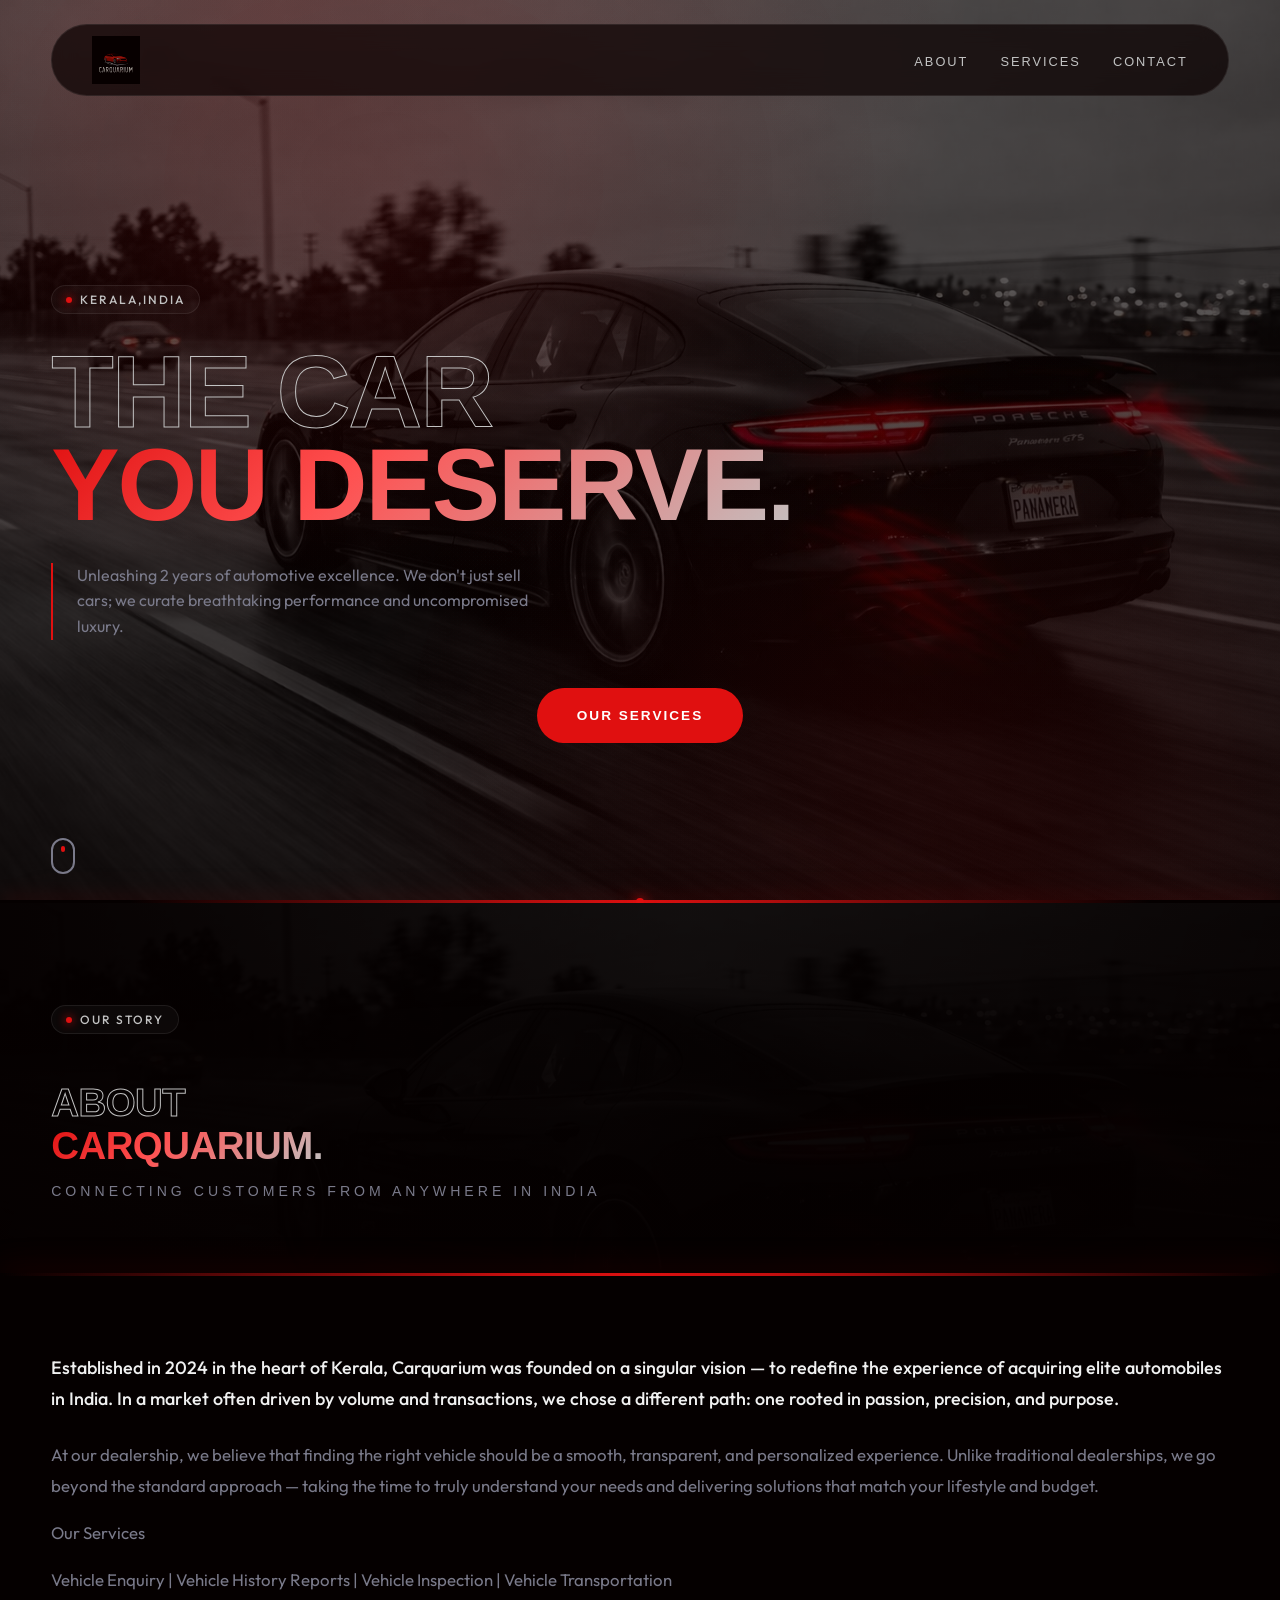
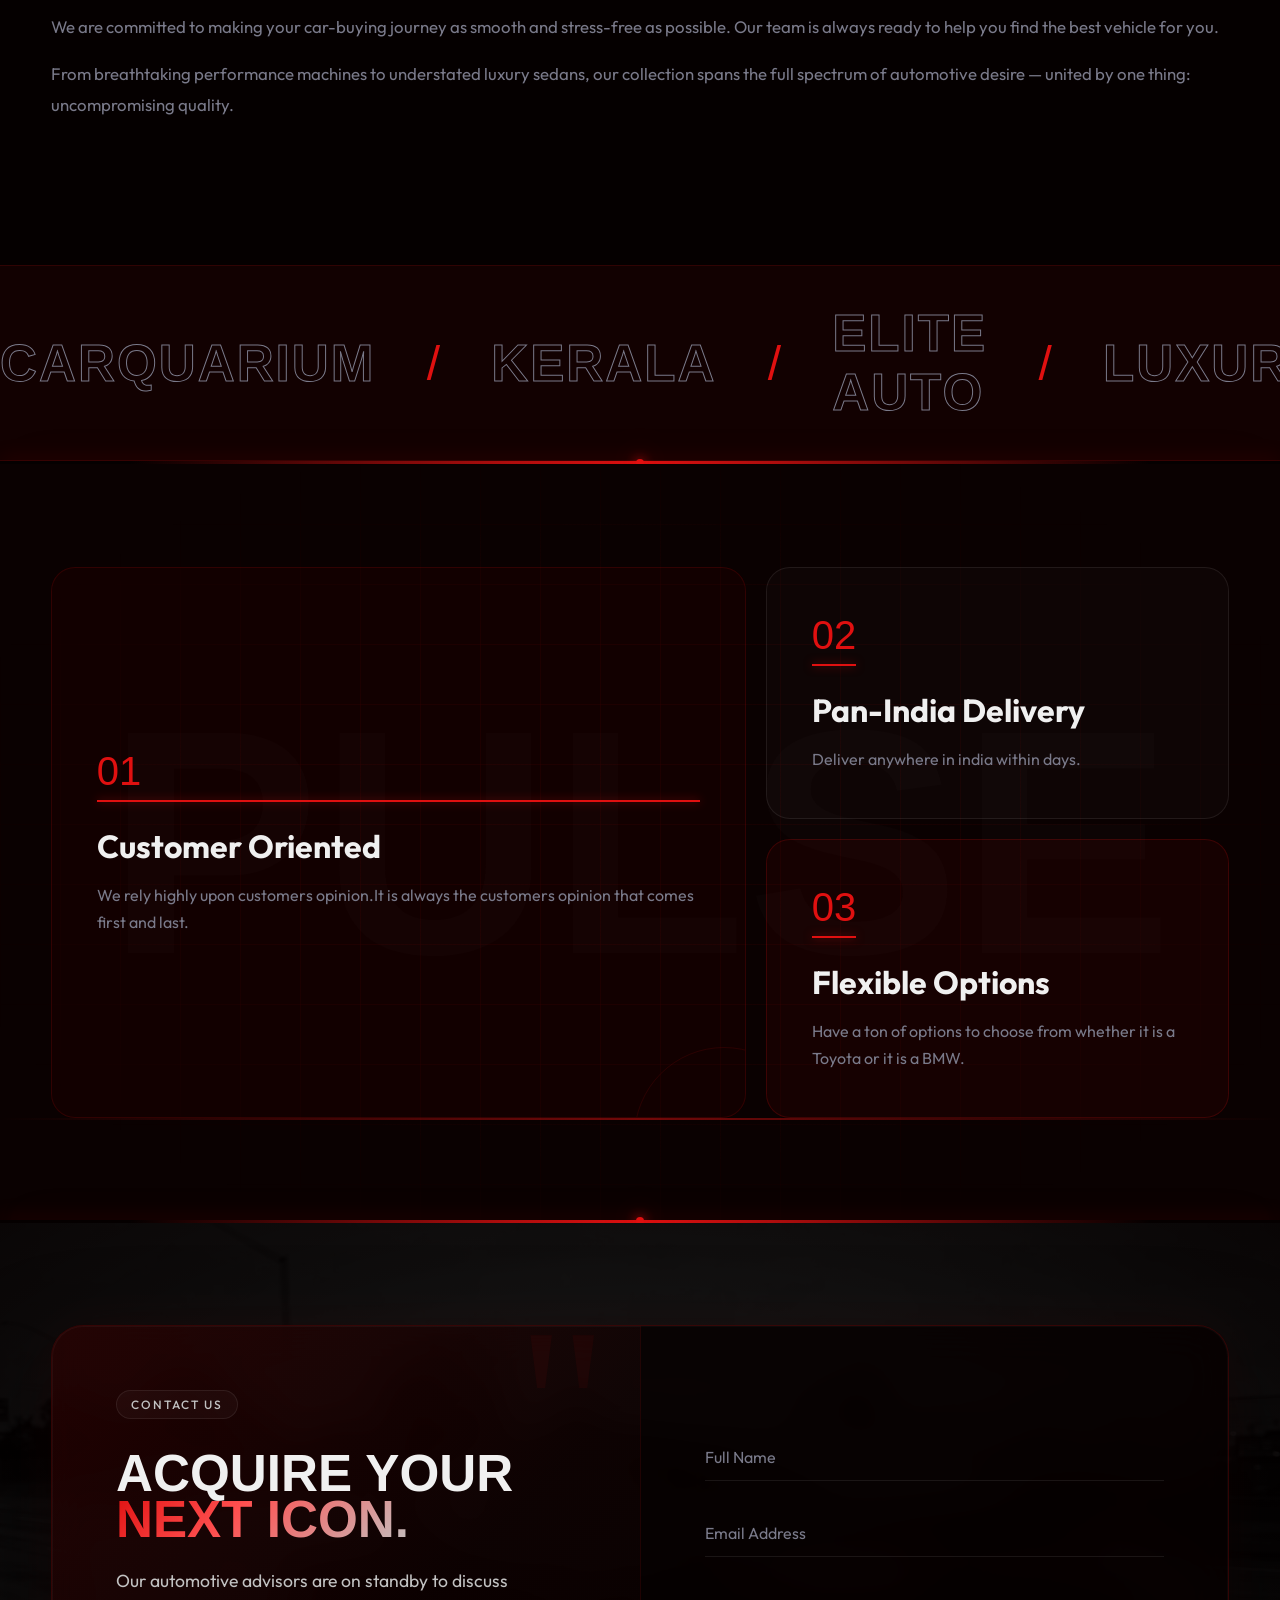
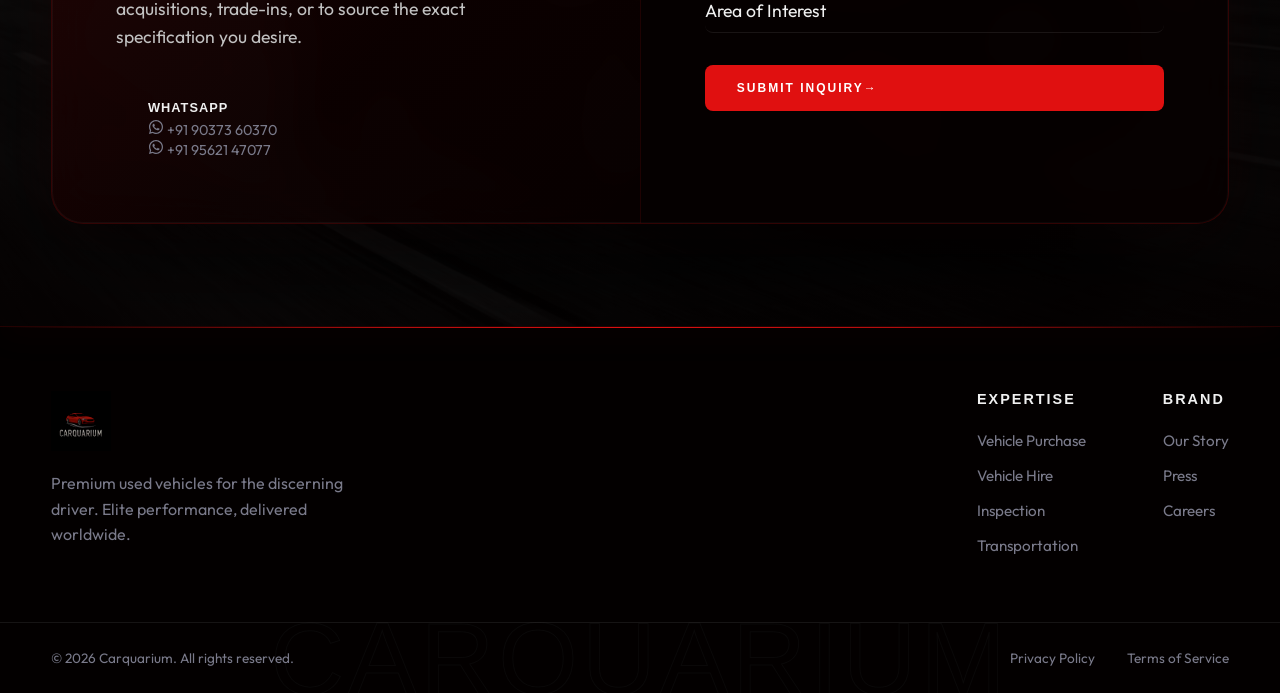
==== commit 6375c2ca: "Fixed bg in mobile" ====
--- a/index.html
+++ b/index.html
@@ -181,17 +181,27 @@
             specification you desire.</p>
           <div class="contact-methods">
             <div class="c-method">
-              <strong>CALL</strong><br />+91 90373 60370 <br />+91 95621 47077
+              <!-- <strong>CALL</strong><br />+91 90373 60370 <br />+91 95621 47077 -->
             </div>
             <div class="c-method whatsapp-method">
               <strong>WHATSAPP</strong>
               <div class="whatsapp-btns">
-                <a href="https://wa.me/919037360370?text=Hi%20Carquarium%2C%20I%20am%20interested%20in%20your%20services." target="_blank" rel="noopener noreferrer" class="whatsapp-btn" id="wa-btn-1">
-                  <svg xmlns="http://www.w3.org/2000/svg" viewBox="0 0 32 32" fill="currentColor" width="16" height="16"><path d="M16 2C8.268 2 2 8.268 2 16c0 2.478.659 4.797 1.806 6.797L2 30l7.418-1.776A13.94 13.94 0 0 0 16 30c7.732 0 14-6.268 14-14S23.732 2 16 2zm0 25.5a11.45 11.45 0 0 1-5.82-1.587l-.417-.247-4.404 1.054 1.074-4.29-.272-.44A11.467 11.467 0 0 1 4.5 16C4.5 9.596 9.596 4.5 16 4.5S27.5 9.596 27.5 16 22.404 27.5 16 27.5zm6.29-8.61c-.344-.172-2.037-1.003-2.353-1.118-.316-.115-.547-.172-.777.172-.23.344-.892 1.118-1.093 1.347-.202.23-.403.258-.748.086-.344-.172-1.453-.535-2.768-1.707-1.023-.912-1.714-2.038-1.915-2.382-.202-.344-.022-.53.151-.701.155-.153.344-.402.517-.603.172-.201.229-.344.344-.574.115-.23.057-.43-.029-.603-.086-.172-.777-1.875-1.064-2.566-.28-.673-.564-.582-.777-.593l-.661-.011c-.23 0-.603.086-.918.43-.316.344-1.207 1.179-1.207 2.874s1.235 3.332 1.408 3.562c.172.23 2.432 3.712 5.892 5.205.824.356 1.467.569 1.968.728.827.263 1.58.226 2.174.137.663-.1 2.037-.832 2.323-1.635.287-.804.287-1.492.202-1.635-.086-.144-.316-.23-.66-.402z"/></svg>
+                <a href="https://wa.me/919037360370?text=Hi%20Carquarium%2C%20I%20am%20interested%20in%20your%20services."
+                  target="_blank" rel="noopener noreferrer" class="whatsapp-btn" id="wa-btn-1">
+                  <svg xmlns="http://www.w3.org/2000/svg" viewBox="0 0 32 32" fill="currentColor" width="16"
+                    height="16">
+                    <path
+                      d="M16 2C8.268 2 2 8.268 2 16c0 2.478.659 4.797 1.806 6.797L2 30l7.418-1.776A13.94 13.94 0 0 0 16 30c7.732 0 14-6.268 14-14S23.732 2 16 2zm0 25.5a11.45 11.45 0 0 1-5.82-1.587l-.417-.247-4.404 1.054 1.074-4.29-.272-.44A11.467 11.467 0 0 1 4.5 16C4.5 9.596 9.596 4.5 16 4.5S27.5 9.596 27.5 16 22.404 27.5 16 27.5zm6.29-8.61c-.344-.172-2.037-1.003-2.353-1.118-.316-.115-.547-.172-.777.172-.23.344-.892 1.118-1.093 1.347-.202.23-.403.258-.748.086-.344-.172-1.453-.535-2.768-1.707-1.023-.912-1.714-2.038-1.915-2.382-.202-.344-.022-.53.151-.701.155-.153.344-.402.517-.603.172-.201.229-.344.344-.574.115-.23.057-.43-.029-.603-.086-.172-.777-1.875-1.064-2.566-.28-.673-.564-.582-.777-.593l-.661-.011c-.23 0-.603.086-.918.43-.316.344-1.207 1.179-1.207 2.874s1.235 3.332 1.408 3.562c.172.23 2.432 3.712 5.892 5.205.824.356 1.467.569 1.968.728.827.263 1.58.226 2.174.137.663-.1 2.037-.832 2.323-1.635.287-.804.287-1.492.202-1.635-.086-.144-.316-.23-.66-.402z" />
+                  </svg>
                   +91 90373 60370
-                </a>
-                <a href="https://wa.me/919562147077?text=Hi%20Carquarium%2C%20I%20am%20interested%20in%20your%20services." target="_blank" rel="noopener noreferrer" class="whatsapp-btn" id="wa-btn-2">
-                  <svg xmlns="http://www.w3.org/2000/svg" viewBox="0 0 32 32" fill="currentColor" width="16" height="16"><path d="M16 2C8.268 2 2 8.268 2 16c0 2.478.659 4.797 1.806 6.797L2 30l7.418-1.776A13.94 13.94 0 0 0 16 30c7.732 0 14-6.268 14-14S23.732 2 16 2zm0 25.5a11.45 11.45 0 0 1-5.82-1.587l-.417-.247-4.404 1.054 1.074-4.29-.272-.44A11.467 11.467 0 0 1 4.5 16C4.5 9.596 9.596 4.5 16 4.5S27.5 9.596 27.5 16 22.404 27.5 16 27.5zm6.29-8.61c-.344-.172-2.037-1.003-2.353-1.118-.316-.115-.547-.172-.777.172-.23.344-.892 1.118-1.093 1.347-.202.23-.403.258-.748.086-.344-.172-1.453-.535-2.768-1.707-1.023-.912-1.714-2.038-1.915-2.382-.202-.344-.022-.53.151-.701.155-.153.344-.402.517-.603.172-.201.229-.344.344-.574.115-.23.057-.43-.029-.603-.086-.172-.777-1.875-1.064-2.566-.28-.673-.564-.582-.777-.593l-.661-.011c-.23 0-.603.086-.918.43-.316.344-1.207 1.179-1.207 2.874s1.235 3.332 1.408 3.562c.172.23 2.432 3.712 5.892 5.205.824.356 1.467.569 1.968.728.827.263 1.58.226 2.174.137.663-.1 2.037-.832 2.323-1.635.287-.804.287-1.492.202-1.635-.086-.144-.316-.23-.66-.402z"/></svg>
+                </a><br>
+                <a href="https://wa.me/919562147077?text=Hi%20Carquarium%2C%20I%20am%20interested%20in%20your%20services."
+                  target="_blank" rel="noopener noreferrer" class="whatsapp-btn" id="wa-btn-2">
+                  <svg xmlns="http://www.w3.org/2000/svg" viewBox="0 0 32 32" fill="currentColor" width="16"
+                    height="16">
+                    <path
+                      d="M16 2C8.268 2 2 8.268 2 16c0 2.478.659 4.797 1.806 6.797L2 30l7.418-1.776A13.94 13.94 0 0 0 16 30c7.732 0 14-6.268 14-14S23.732 2 16 2zm0 25.5a11.45 11.45 0 0 1-5.82-1.587l-.417-.247-4.404 1.054 1.074-4.29-.272-.44A11.467 11.467 0 0 1 4.5 16C4.5 9.596 9.596 4.5 16 4.5S27.5 9.596 27.5 16 22.404 27.5 16 27.5zm6.29-8.61c-.344-.172-2.037-1.003-2.353-1.118-.316-.115-.547-.172-.777.172-.23.344-.892 1.118-1.093 1.347-.202.23-.403.258-.748.086-.344-.172-1.453-.535-2.768-1.707-1.023-.912-1.714-2.038-1.915-2.382-.202-.344-.022-.53.151-.701.155-.153.344-.402.517-.603.172-.201.229-.344.344-.574.115-.23.057-.43-.029-.603-.086-.172-.777-1.875-1.064-2.566-.28-.673-.564-.582-.777-.593l-.661-.011c-.23 0-.603.086-.918.43-.316.344-1.207 1.179-1.207 2.874s1.235 3.332 1.408 3.562c.172.23 2.432 3.712 5.892 5.205.824.356 1.467.569 1.968.728.827.263 1.58.226 2.174.137.663-.1 2.037-.832 2.323-1.635.287-.804.287-1.492.202-1.635-.086-.144-.316-.23-.66-.402z" />
+                  </svg>
                   +91 95621 47077
                 </a>
               </div>
--- a/styles.css
+++ b/styles.css
@@ -63,7 +63,7 @@
     radial-gradient(ellipse at 20% 0%, rgba(220, 16, 16, 0.12) 0%, transparent 50%),
     radial-gradient(ellipse at 80% 100%, rgba(220, 16, 16, 0.08) 0%, transparent 50%),
     linear-gradient(rgba(5, 0, 0, 0.6) 0%, rgba(5, 0, 0, 0.8) 100%),
-    url('https://images.unsplash.com/photo-1503376780353-7e6692767b70?auto=format&fit=crop&w=1920&q=80');
+    url('assets/bg.png');
   background-size: cover;
   background-position: center;
   background-attachment: fixed;
@@ -563,7 +563,7 @@
   position: absolute;
   inset: 0;
   background-image:
-    url('https://images.unsplash.com/photo-1503376780353-7e6692767b70?auto=format&fit=crop&w=1920&q=80');
+    url('assets/bg.png');
   background-size: cover;
   background-position: center 35%;
   filter: brightness(0.25) saturate(0.7);
@@ -1158,7 +1158,7 @@
   position: absolute;
   inset: 0;
   background-image:
-    url('https://images.unsplash.com/photo-1492144534655-ae79c964c9d7?auto=format&fit=crop&w=1920&q=80');
+    url('assets/bg.png');
   background-size: cover;
   background-position: center 40%;
   filter: brightness(0.12) saturate(0.6);
@@ -1581,6 +1581,7 @@
 }
 
 /* ——— RESPONSIVE ——— */
+
 @media (max-width: 1024px) {
   .hero-content {
     flex-direction: column;
@@ -1640,62 +1641,21 @@
 }
 
 @media (max-width: 768px) {
+
+  /* ── Navbar ── */
   .navbar {
     top: 0;
   }
 
-  .section {
-    padding: 4rem 0;
-  }
-
-  .section-header.boxed {
-    flex-direction: column;
-    align-items: flex-start;
-    gap: 1.5rem;
-  }
-
-  .card-content {
-    padding: 1.5rem;
-  }
-
-  .hero-actions {
-    flex-direction: column;
-    align-items: stretch;
+  .nav-pill {
     width: 100%;
-    gap: 1rem;
-  }
-
-  .hero-actions .btn {
-    width: 100%;
-    text-align: center;
-  }
-
-  .bg-typography {
-    font-size: 30vw;
-  }
-
-  .showcase-logo {
-    height: 80px;
-  }
-
-  .page-header {
-    padding-top: 8rem;
-    padding-bottom: 3rem;
-  }
-
-  .bento-grid,
-  .inventory-grid {
-    grid-auto-rows: 350px;
-  }
-
-  .hero {
-    padding-top: 8rem;
-    min-height: auto;
-    padding-bottom: 4rem;
-  }
-
-  .brand-marquee {
-    padding: 1.5rem 0;
+    border-radius: 0;
+    justify-content: space-between;
+    background: rgba(5, 0, 0, 0.97);
+    border: none;
+    border-bottom: 1px solid var(--border-light);
+    padding: 0.85rem 5vw;
+    position: relative;
   }
 
   .nav-cta {
@@ -1709,14 +1669,15 @@
     top: 100%;
     left: 0;
     right: 0;
-    background: rgba(5, 0, 0, 0.95);
-    padding: 0 6vw;
+    background: rgba(5, 0, 0, 0.98);
+    padding: 0 5vw;
     border-bottom: 1px solid rgba(255, 255, 255, 0.08);
     opacity: 0;
     visibility: hidden;
     transform: translateY(-10px);
     transition: all 0.4s cubic-bezier(0.16, 1, 0.3, 1);
     pointer-events: none;
+    gap: 0;
   }
 
   .nav-links.open {
@@ -1724,7 +1685,21 @@
     visibility: visible;
     transform: translateY(0);
     pointer-events: auto;
-    padding: 1.5rem 6vw;
+    padding: 0.75rem 5vw 1.25rem;
+  }
+
+  .nav-links li {
+    border-bottom: 1px solid rgba(255, 255, 255, 0.05);
+  }
+
+  .nav-links li:last-child {
+    border-bottom: none;
+  }
+
+  .nav-links a {
+    font-size: 0.95rem;
+    padding: 12px 0;
+    display: block;
   }
 
   .menu-btn {
@@ -1754,48 +1729,109 @@
     transform: translateY(-4px) rotate(-45deg);
   }
 
-  .nav-pill {
+  /* ── General ── */
+  .section {
+    padding: 3.5rem 0;
+  }
+
+  .container {
+    padding: 0 5vw;
+  }
+
+  .section-header.boxed {
+    flex-direction: column;
+    align-items: flex-start;
+    gap: 1.5rem;
+  }
+
+  /* ── Hero ── */
+  .hero {
+    padding-top: 5.5rem;
+    min-height: 100svh;
+    padding-bottom: 3rem;
+    align-items: center;
+  }
+
+  .hero-content {
+    flex-direction: column;
+    align-items: flex-start;
+  }
+
+  .hero-text {
     width: 100%;
-    border-radius: 0;
-    justify-content: space-between;
-    background: rgba(5, 0, 0, 0.9);
-    border: none;
-    border-bottom: 1px solid var(--border-light);
-    padding: 1rem 6vw;
-  }
-
-  .bento-grid {
-    grid-template-columns: 1fr;
-  }
-
-  .bento-card.hero-car {
-    grid-column: span 1;
-  }
-
-  .nav-links a {
+  }
+
+  .hero-text h1 {
+    font-size: clamp(2.6rem, 12vw, 3.8rem);
+    letter-spacing: -1px;
+    line-height: 0.92;
+    margin-bottom: 1.4rem;
+  }
+
+  .hero-text p {
+    font-size: 0.98rem;
+    max-width: 100%;
+    margin-bottom: 2rem;
+    padding-left: 1rem;
+  }
+
+  .hero-actions {
+    flex-direction: column;
+    align-items: stretch;
+    width: 100%;
+    gap: 1rem;
+  }
+
+  .hero-actions .btn {
+    width: 100%;
+    text-align: center;
+    justify-content: center;
+  }
+
+  .scroll-prompt {
+    display: none;
+  }
+
+  /* ── About ── */
+  .about-story {
+    padding-bottom: 3rem;
+  }
+
+  .about-hero-header {
+    min-height: 22vh;
+    margin-bottom: 2rem;
+  }
+
+  .about-hero-inner {
+    padding: 5rem 5vw 2.5rem;
+  }
+
+  .about-hero-title {
+    font-size: clamp(1.6rem, 7vw, 2.2rem);
+    letter-spacing: -0.5px;
+  }
+
+  .about-hero-sub {
+    font-size: 0.65rem;
+    letter-spacing: 2px;
+  }
+
+  .about-body-centered {
+    padding: 0;
+  }
+
+  .about-content-centered .about-lead {
     font-size: 1rem;
-    padding: 10px 0;
-    display: block;
-  }
-
-  .spec-grid {
-    gap: 1.5rem;
-  }
-
-  .spec-val {
-    font-size: 1.1rem;
-  }
-
-  .hero-text h1 {
-    font-size: clamp(2.5rem, 10vw, 3.5rem);
+    line-height: 1.75;
+  }
+
+  .about-content-centered p:not(.about-lead) {
+    font-size: 0.95rem;
+    line-height: 1.75;
   }
 
   .about-content h2 {
-    font-size: clamp(2.5rem, 8vw, 3.5rem);
-  }
-
-  .title-massive {
-    font-size: clamp(2.5rem, 10vw, 3.5rem);
+    font-size: clamp(2rem, 8vw, 3rem);
   }
 
   .about-stats-row {
@@ -1803,23 +1839,64 @@
     gap: 2rem;
   }
 
-  .contact-methods {
-    flex-direction: column;
-    gap: 1.5rem;
-  }
-
-  .concierge-text,
-  .concierge-form {
-    padding: 8vw 6vw;
-  }
-
-  .footer-content {
-    flex-direction: column;
-  }
-
-  .footer-links {
-    flex-direction: column;
-    gap: 2rem;
+  /* ── Marquee ── */
+  .brand-marquee {
+    padding: 1.5rem 0;
+  }
+
+  /* ── Pulse / Feature Boxes ── */
+  .bento-features {
+    grid-template-columns: 1fr;
+    gap: 12px;
+  }
+
+  .feature-box.primary {
+    grid-row: span 1;
+  }
+
+  .feature-box {
+    padding: 2rem 1.5rem;
+    border-radius: 18px;
+  }
+
+  .feat-icon {
+    font-size: 2rem;
+    margin-bottom: 1rem;
+  }
+
+  .feature-box h3 {
+    font-size: 1.3rem;
+    margin-bottom: 0.6rem;
+  }
+
+  .bg-typography {
+    font-size: 30vw;
+  }
+
+  /* ── Bento Grid ── */
+  .bento-grid {
+    grid-template-columns: 1fr;
+    grid-auto-rows: 300px;
+    gap: 14px;
+  }
+
+  .bento-card.hero-car {
+    grid-column: span 1;
+    grid-row: span 1;
+  }
+
+  .card-content {
+    padding: 1.25rem;
+  }
+
+  /* ── Inventory ── */
+  .page-header {
+    padding-top: 8rem;
+    padding-bottom: 3rem;
+  }
+
+  .inventory-grid {
+    grid-auto-rows: 300px;
   }
 
   .filters-sidebar {
@@ -1833,10 +1910,196 @@
     margin-bottom: 0;
   }
 
+  /* ── Contact / Concierge ── */
+  .concierge-card {
+    grid-template-columns: 1fr;
+    border-radius: 20px;
+  }
+
+  .concierge-text {
+    padding: 2rem 5vw 1.5rem;
+  }
+
+  .concierge-text h2 {
+    font-size: clamp(1.7rem, 8vw, 2.4rem);
+    margin-bottom: 1rem;
+  }
+
+  .concierge-text p {
+    font-size: 0.95rem;
+    margin-bottom: 1.5rem;
+    max-width: 100%;
+  }
+
+  .contact-methods {
+    flex-direction: column;
+    gap: 1.2rem;
+  }
+
+  .c-method {
+    font-size: 0.9rem;
+  }
+
+  .whatsapp-btns {
+    display: flex;
+    flex-direction: column;
+    gap: 10px;
+    margin-top: 8px;
+  }
+
+  .whatsapp-btn {
+    min-height: 44px;
+    display: flex;
+    align-items: center;
+    gap: 8px;
+    font-size: 0.9rem;
+    padding: 10px 14px;
+    border-radius: 8px;
+    background: rgba(37, 211, 102, 0.1);
+    border: 1px solid rgba(37, 211, 102, 0.2);
+    color: #25d366;
+  }
+
+  .concierge-form {
+    padding: 1.5rem 5vw 2.5rem;
+    border-left: none;
+    border-top: 1px solid rgba(220, 16, 16, 0.12);
+    align-items: flex-start;
+  }
+
+  /* ── Forms ── */
+  .input-group {
+    margin-bottom: 1.5rem;
+  }
+
+  .input-group input,
+  .input-group select {
+    font-size: 16px !important;
+    /* Prevents iOS zoom */
+    min-height: 44px;
+    padding: 10px 0;
+  }
+
+  .input-group textarea {
+    font-size: 16px !important;
+    min-height: 100px;
+    resize: vertical;
+    padding: 10px 0;
+  }
+
+  input[type="file"] {
+    min-height: 48px;
+    padding: 10px;
+    font-size: 14px;
+  }
+
+  select {
+    min-height: 48px;
+    font-size: 16px;
+  }
+
+  /* ── Buttons ── */
+  .btn {
+    padding: 14px 22px;
+    min-height: 48px;
+    touch-action: manipulation;
+  }
+
+  .btn-icon {
+    width: 48px;
+    height: 48px;
+  }
+
+  .modal-form .btn-full {
+    min-height: 52px;
+    margin-top: 1rem;
+  }
+
+  /* ── Modals ── */
+  .modal-overlay {
+    padding: 0;
+    align-items: flex-end;
+  }
+
+  .modal-content {
+    border-radius: 24px 24px 0 0;
+    padding: 2rem 5vw 3rem;
+    max-height: 88vh;
+    overflow-y: auto;
+    width: 100%;
+    max-width: 100%;
+  }
+
+  .close-modal {
+    top: 1.5rem;
+    right: 1.5rem;
+    font-size: 2rem;
+  }
+
+  .modal-title {
+    font-size: 2rem;
+    margin-bottom: 1rem;
+  }
+
+  .modal-form {
+    margin-top: 1.5rem;
+  }
+
+  .input-row {
+    grid-template-columns: 1fr;
+    gap: 0;
+  }
+
+  .modal-filter-grid {
+    grid-template-columns: 1fr;
+    gap: 0;
+  }
+
+  .slider-group {
+    grid-column: span 1;
+  }
+
+  .checkbox-grid {
+    grid-template-columns: 1fr;
+  }
+
+  /* ── Footer ── */
+  .footer-content {
+    flex-direction: column;
+    gap: 2rem;
+  }
+
+  .footer-links {
+    flex-direction: column;
+    gap: 2rem;
+  }
+
   .footer-bottom {
     flex-direction: column;
     gap: 1rem;
     text-align: center;
+  }
+
+  .footer-logo {
+    height: 48px;
+  }
+
+  /* ── Typography ── */
+  .title-massive {
+    font-size: clamp(2rem, 10vw, 3rem);
+  }
+
+  .showcase-logo {
+    height: 80px;
+  }
+
+  /* ── Spec grid ── */
+  .spec-grid {
+    gap: 1.5rem;
+  }
+
+  .spec-val {
+    font-size: 1.1rem;
   }
 }
 
@@ -2012,7 +2275,7 @@
     radial-gradient(ellipse at 20% 0%, rgba(220, 16, 16, 0.12) 0%, transparent 50%),
     radial-gradient(ellipse at 80% 100%, rgba(220, 16, 16, 0.08) 0%, transparent 50%),
     linear-gradient(rgba(5, 0, 0, 0.5) 0%, rgba(5, 0, 0, 0.65) 100%),
-    url('https://images.unsplash.com/photo-1503376780353-7e6692767b70?auto=format&fit=crop&w=1920&q=80');
+    url('assets/bg.png');
   background-size: cover;
   background-position: center;
   background-attachment: fixed;
@@ -2230,12 +2493,38 @@
   .service-content {
     text-align: left !important;
     align-items: flex-start !important;
-    padding: 2.5rem;
+    padding: 2rem 2rem 2.5rem;
+    width: 100%;
+    max-width: 100%;
+    box-sizing: border-box;
   }
 
   .service-header {
     flex-direction: row !important;
-    gap: 1.5rem;
+    gap: 1rem;
+    align-items: center;
+  }
+
+  .service-column h3 {
+    font-size: clamp(1.1rem, 5.5vw, 1.8rem);
+    line-height: 1;
+    white-space: nowrap;
+  }
+
+  .service-icon {
+    font-size: 1.6rem;
+    flex-shrink: 0;
+  }
+
+  .service-column p {
+    font-size: 0.95rem;
+    max-width: 100%;
+    margin-bottom: 1.5rem;
+  }
+
+  .service-footer .btn {
+    padding: 14px 24px;
+    font-size: 0.68rem;
   }
 }
 
@@ -2545,6 +2834,13 @@
   }
 }
 
+/* ——— MOBILE: Fix background-attachment: fixed (unsupported on iOS Safari) ——— */
+@media (max-width: 1024px) {
+  body {
+    background-attachment: scroll;
+  }
+}
+
 /* Landscape Mode Optimization */
 @media (orientation: landscape) and (max-height: 600px) {
   .modal-content {
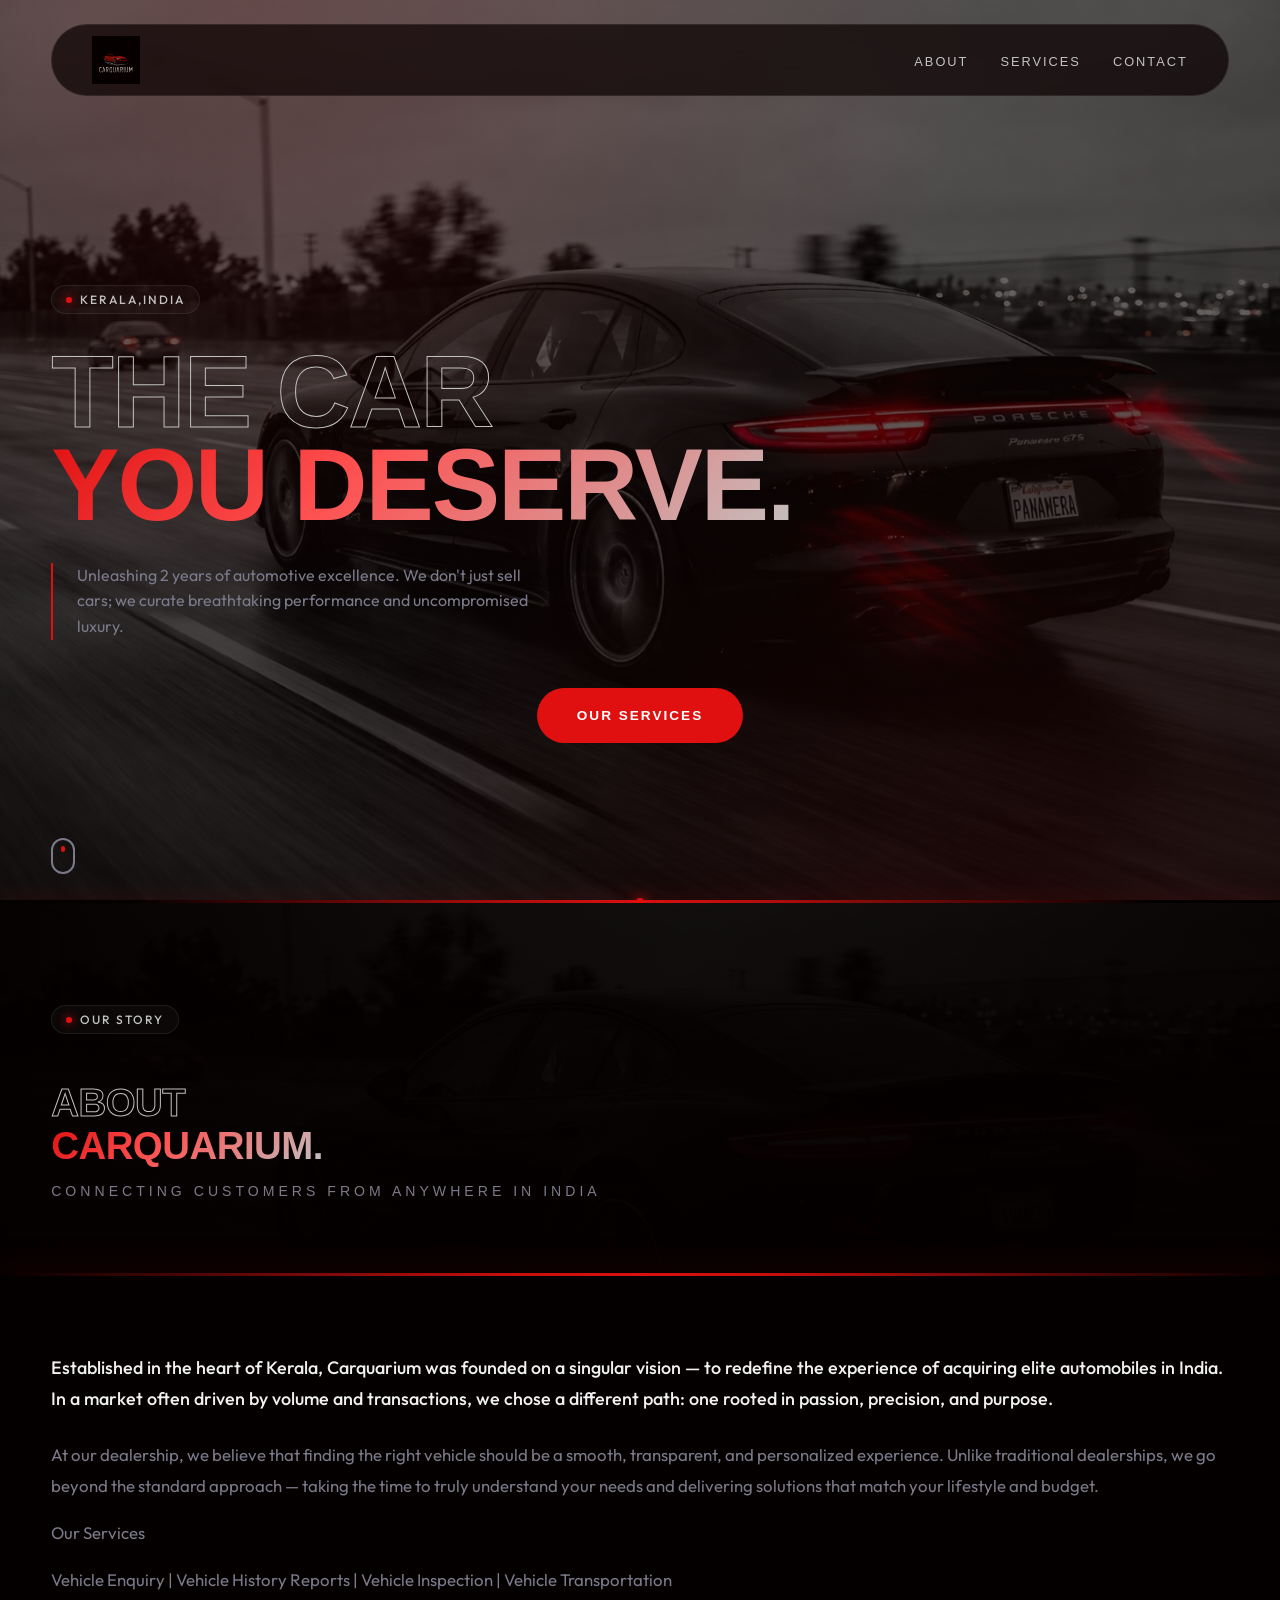
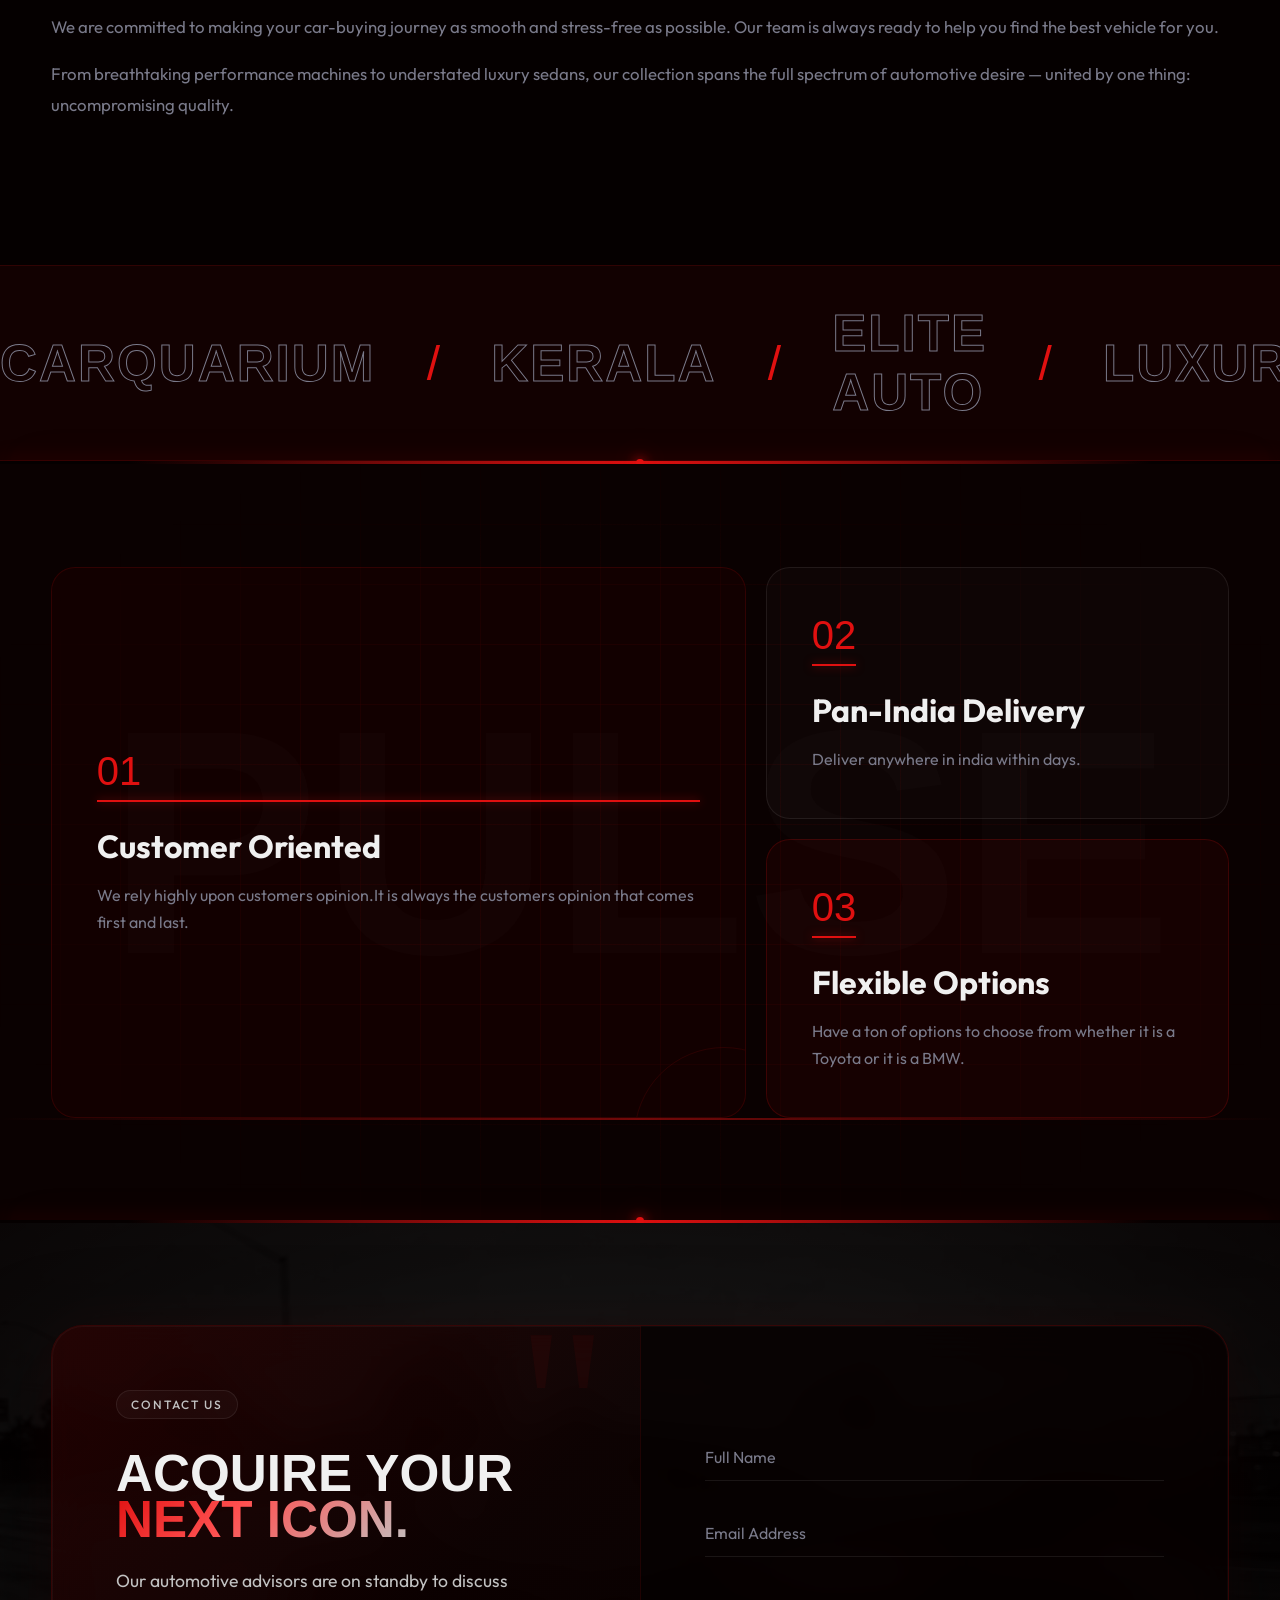
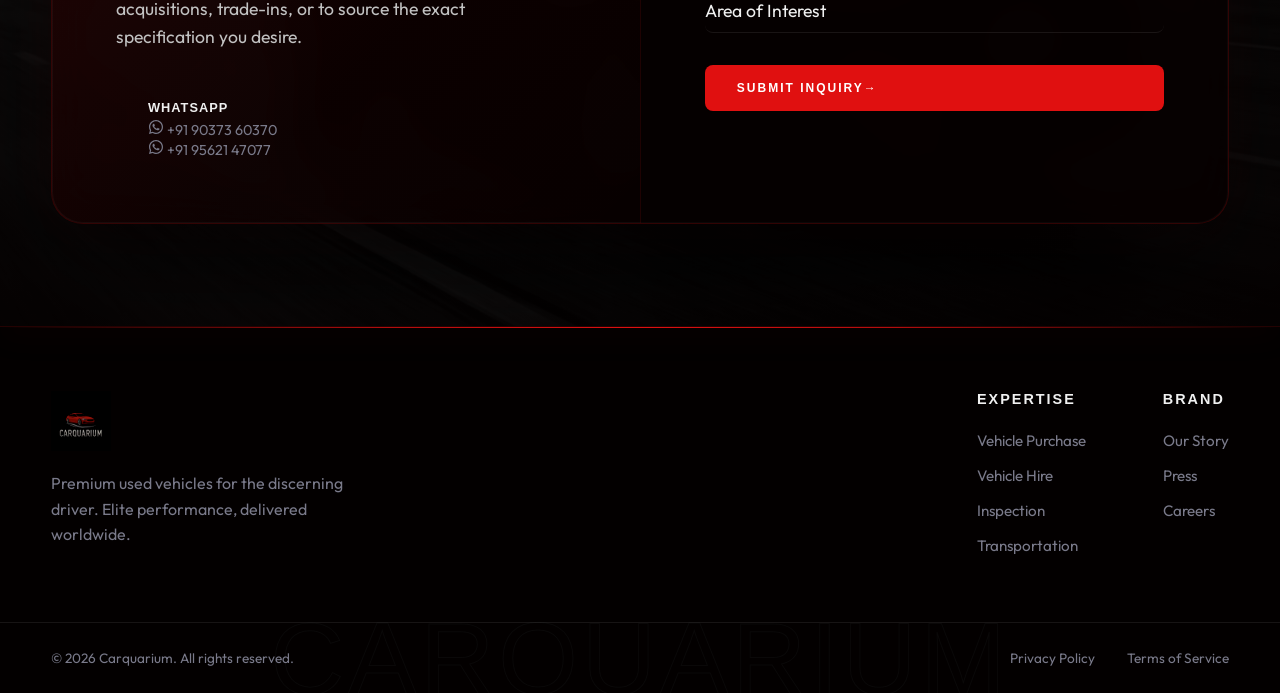
==== commit fba2caa5: "Update founding year of Carquarium to 2024" ====
--- a/index.html
+++ b/index.html
@@ -92,7 +92,7 @@
 
       <div class="about-content about-content-centered reveal">
         <p class="about-lead">
-          Established in 2024 in the heart of Kerala, Carquarium was founded on a singular vision — to redefine the
+          Established in the heart of Kerala, Carquarium was founded on a singular vision — to redefine the
           experience of acquiring elite automobiles in India. In a market often driven by volume and transactions, we
           chose a different path: one rooted in passion, precision, and purpose.
         </p>
@@ -542,4 +542,4 @@
   <script src="script.js"></script>
 </body>
 
-</html>+</html>
--- a/styles.css
+++ b/styles.css
@@ -34,13 +34,12 @@
 
 body::before {
   content: '';
-  position: fixed;
+  position: absolute;
   inset: 0;
   background:
     radial-gradient(ellipse at 30% 20%, rgba(220, 16, 16, 0.06) 0%, transparent 40%),
     radial-gradient(ellipse at 70% 80%, rgba(220, 16, 16, 0.04) 0%, transparent 40%);
   pointer-events: none;
-  z-index: 0;
   animation: meshPulse 8s ease-in-out infinite alternate;
 }
 
@@ -59,19 +58,9 @@
 body {
   font-family: var(--font-sans);
   background-color: var(--bg-deep);
-  background-image:
-    radial-gradient(ellipse at 20% 0%, rgba(220, 16, 16, 0.12) 0%, transparent 50%),
-    radial-gradient(ellipse at 80% 100%, rgba(220, 16, 16, 0.08) 0%, transparent 50%),
-    linear-gradient(rgba(5, 0, 0, 0.6) 0%, rgba(5, 0, 0, 0.8) 100%),
-    url('assets/bg.png');
-  background-size: cover;
-  background-position: center;
-  background-attachment: fixed;
   color: var(--white);
   overflow-x: hidden;
   -webkit-font-smoothing: antialiased;
-  position: relative;
-  z-index: 1;
 }
 
 /* ——— TYPOGRAPHY & GRADS ——— */
@@ -310,25 +299,16 @@
   align-items: center;
   padding-top: 10vw;
   overflow: hidden;
-}
-
-@keyframes kenBurns {
-  0% {
-    transform: scale(1);
-  }
-
-  100% {
-    transform: scale(1.1);
-  }
-}
-
-.hero {
-  min-height: 100vh;
-  position: relative;
-  display: flex;
-  align-items: center;
-  padding-top: 10vw;
-  overflow: hidden;
+  /* Background set directly here — most reliable cross-browser, including mobile Safari */
+  background-image:
+    radial-gradient(ellipse at 20% 0%, rgba(220, 16, 16, 0.12) 0%, transparent 50%),
+    radial-gradient(ellipse at 80% 100%, rgba(220, 16, 16, 0.08) 0%, transparent 50%),
+    linear-gradient(rgba(5, 0, 0, 0.55) 0%, rgba(5, 0, 0, 0.75) 100%),
+    url('assets/bg.png');
+  background-size: auto, auto, auto, cover;
+  background-position: center, center, center, center;
+  background-repeat: no-repeat, no-repeat, no-repeat, no-repeat;
+  background-attachment: scroll;
 }
 
 .glow-orb {
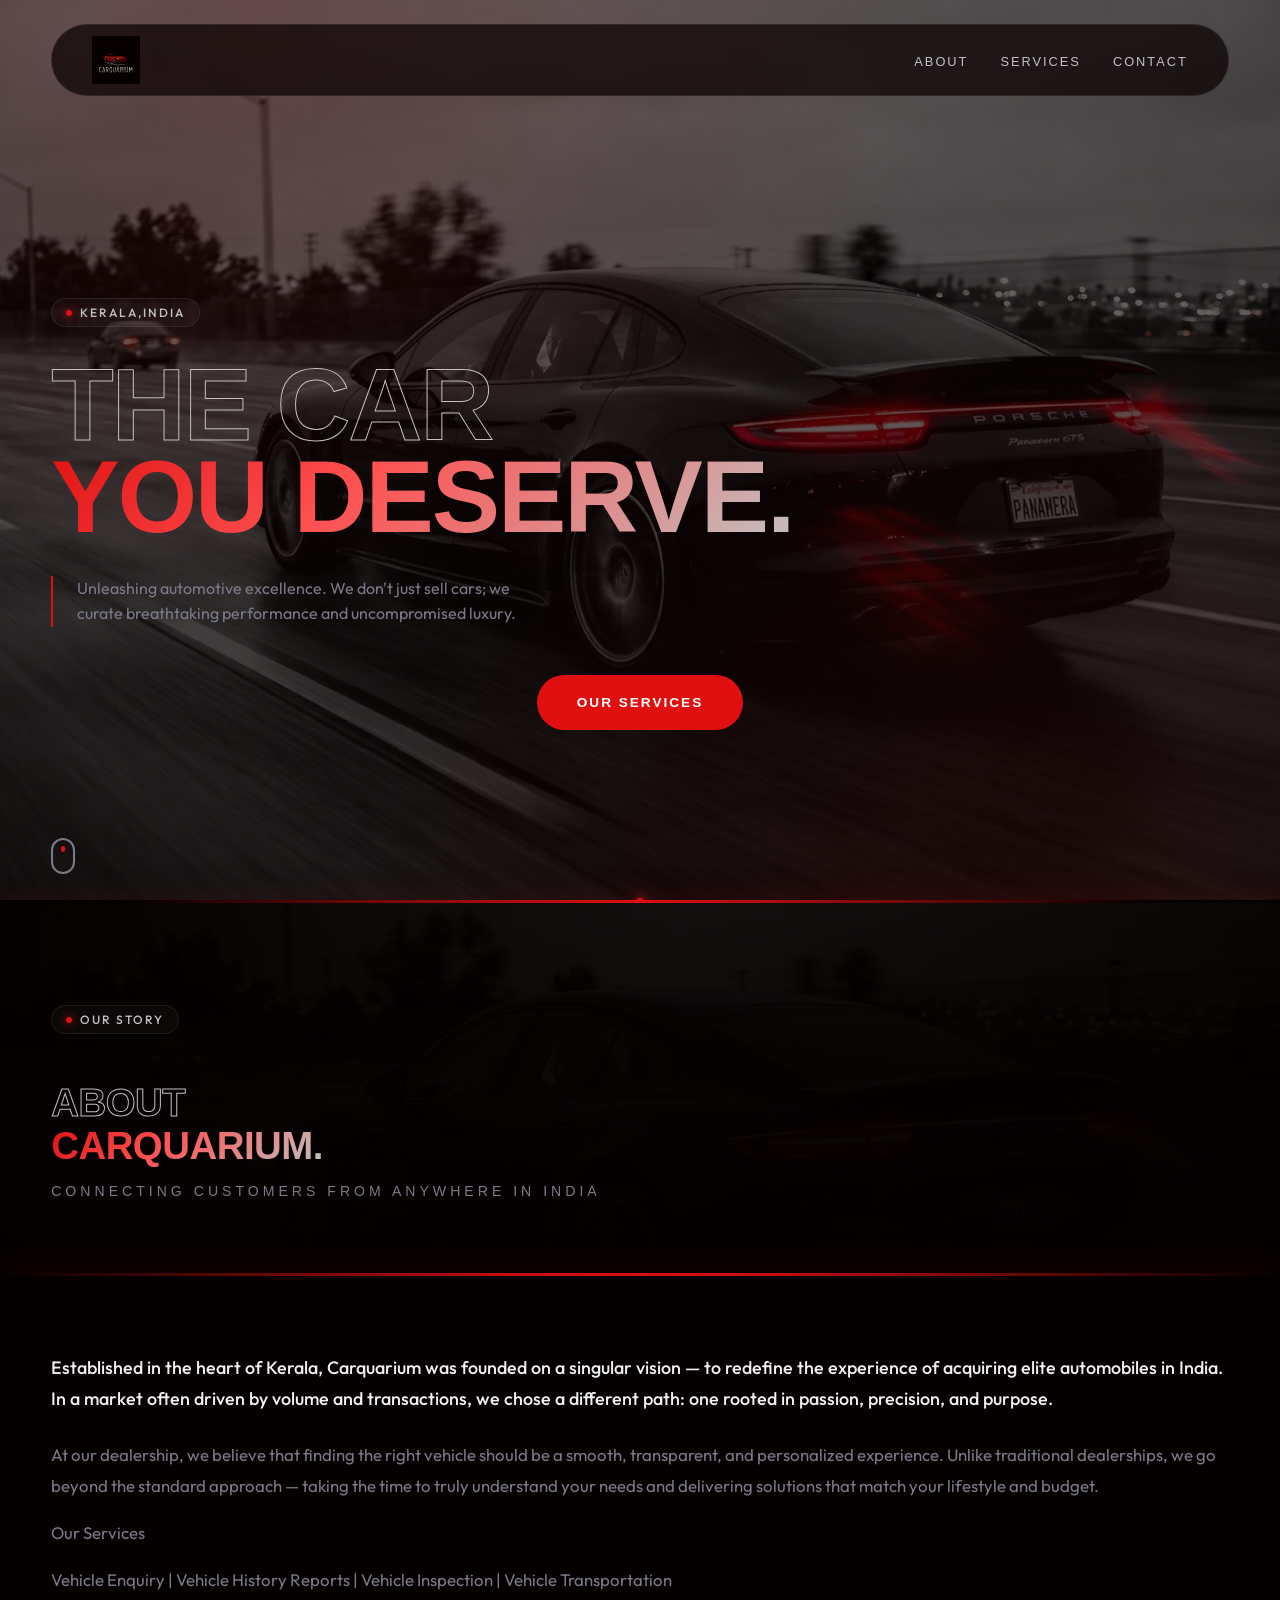
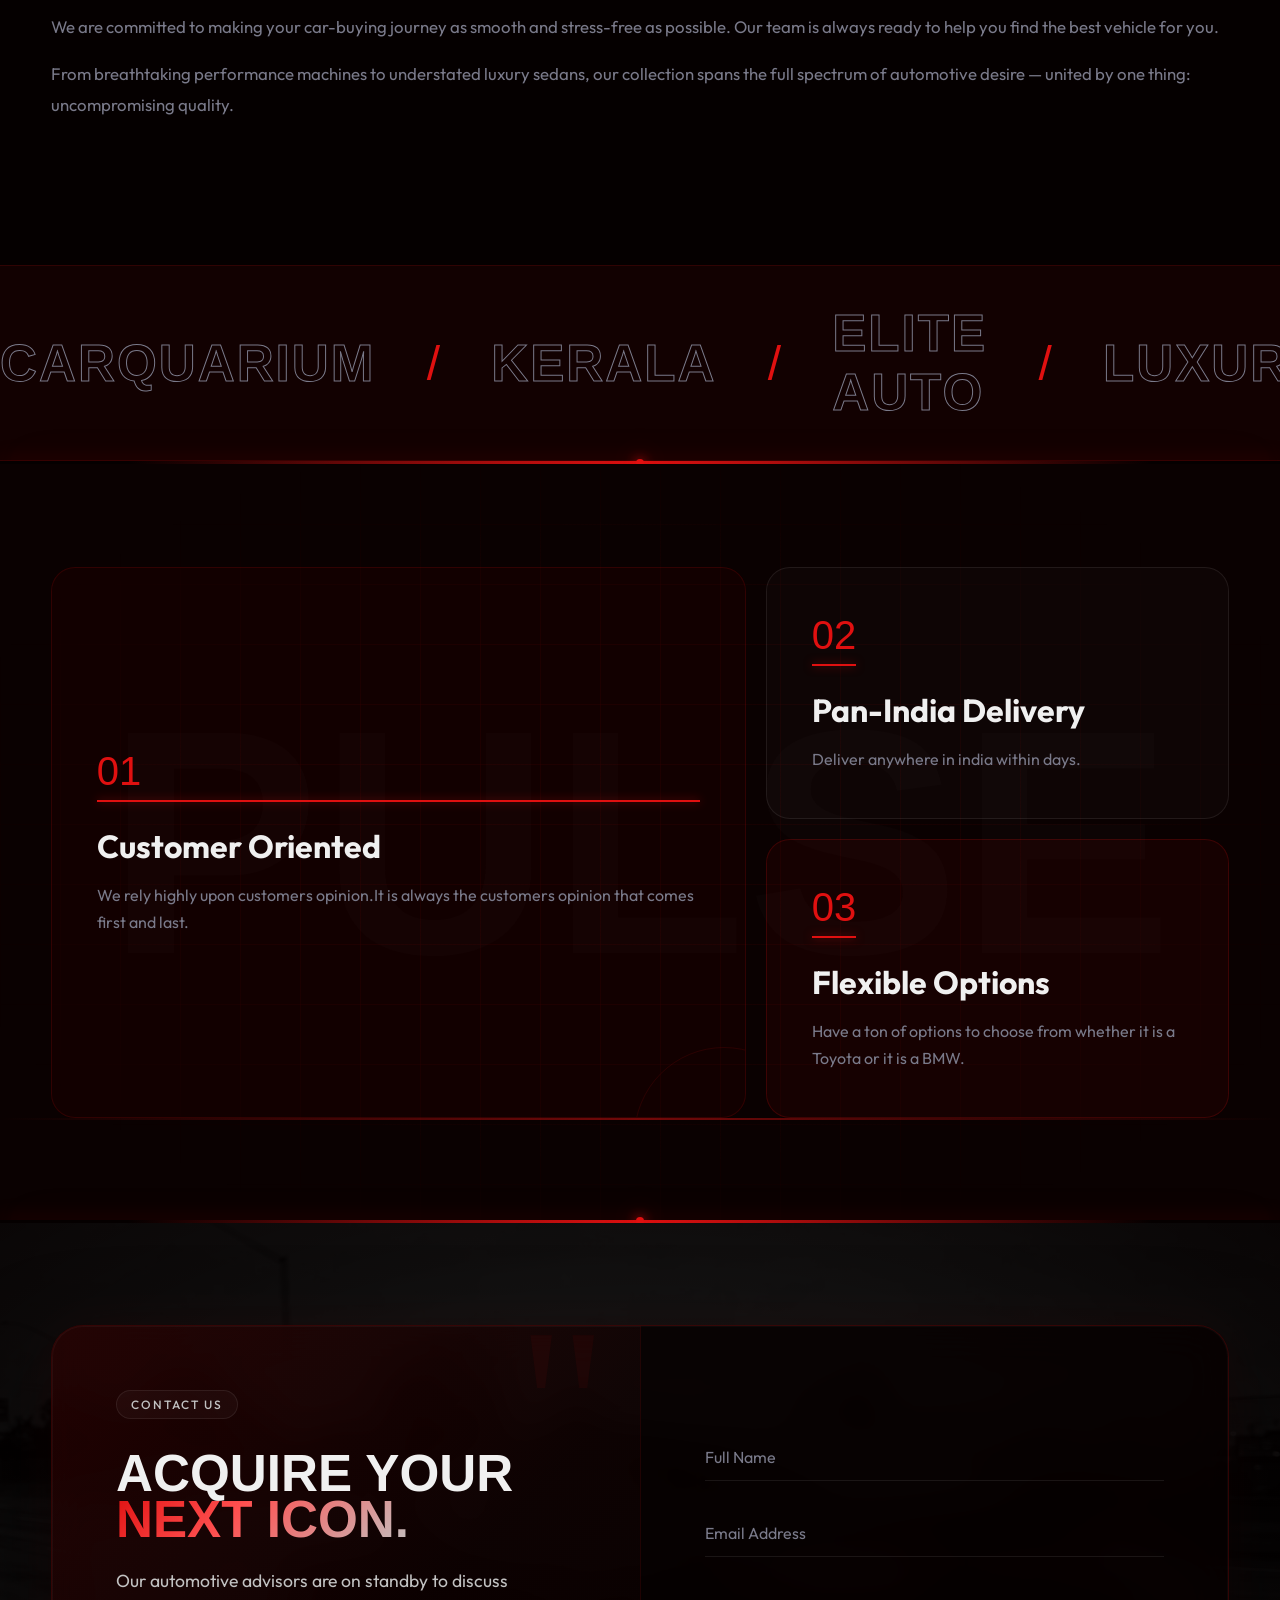
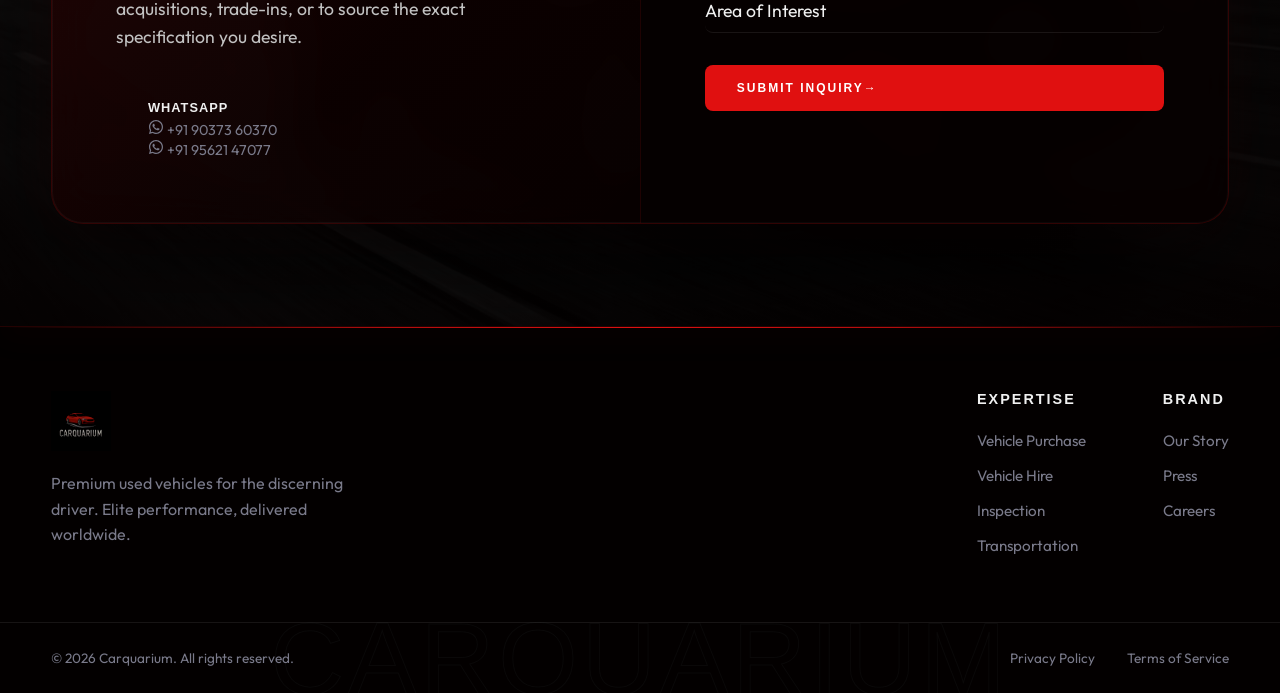
==== commit 1e447585: "Remove '2 years of' from the description paragraph" ====
--- a/index.html
+++ b/index.html
@@ -50,7 +50,7 @@
           <span class="outline-text">THE CAR</span><br />
           <span class="gradient-text">YOU DESERVE.</span>
         </h1>
-        <p class="fade-up delay-2">Unleashing 2 years of automotive excellence. We don't just sell cars; we curate
+        <p class="fade-up delay-2">Unleashing automotive excellence. We don't just sell cars; we curate
           breathtaking performance and uncompromised luxury.</p>
         <div class="hero-actions fade-up delay-3">
           <a href="services.html" class="btn btn-primary btn-lg">Our Services</a>
